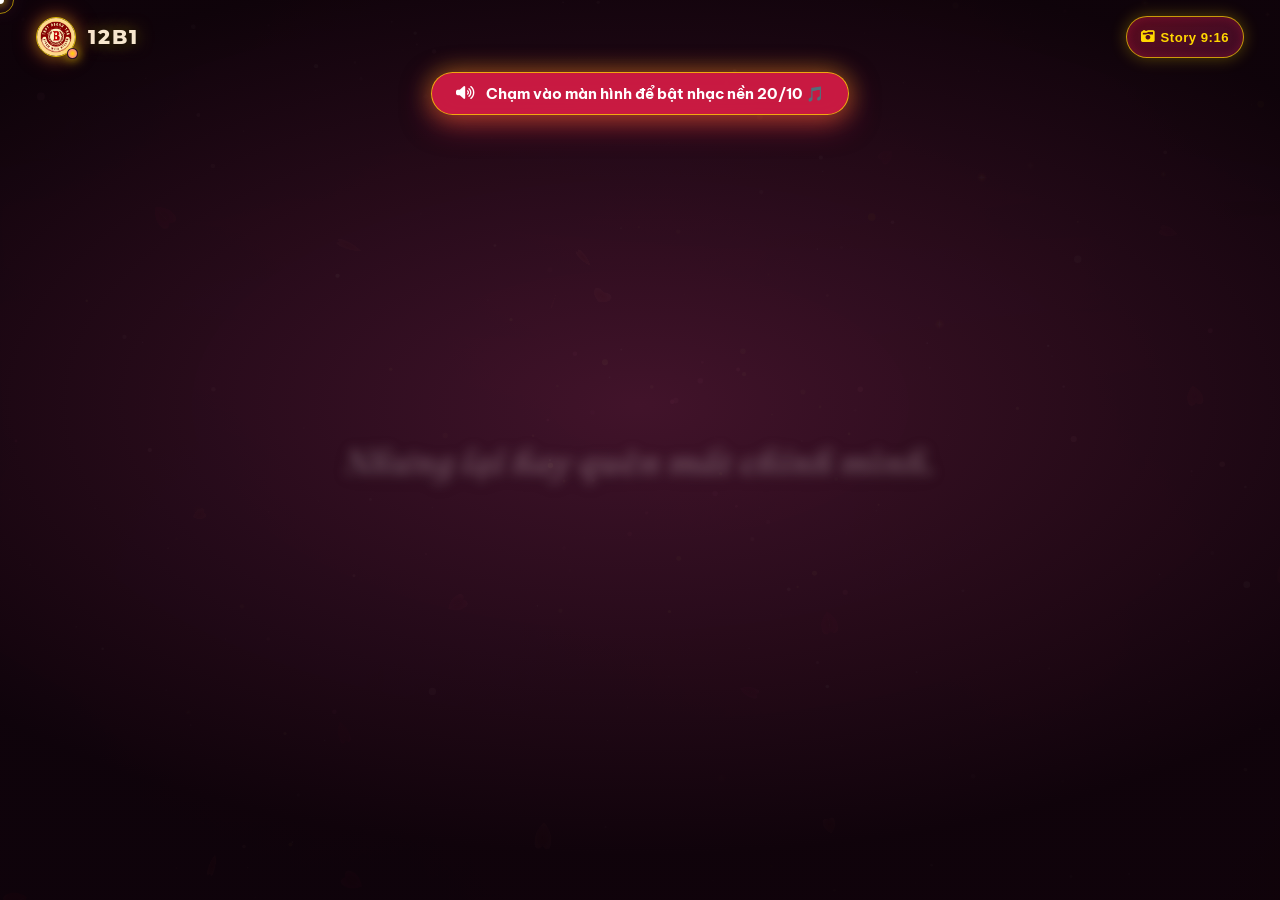
==== index.html @ 86ee0b3b "style: phong to cac vong quy dao thien ha va avatar anh 23 ban nu o Stage 3" ====
<!DOCTYPE html>
<html lang="vi">
<head>
  <meta charset="UTF-8">
  <meta name="viewport" content="width=device-width, initial-scale=1.0">
  <title>Vũ Trụ Tri Ân 20/10 - Cinematic Galaxy Experience</title>
  
  <!-- Local Google Fonts (Offline Ready) -->
  <link rel="stylesheet" href="libs/google-fonts.css">
  <link rel="preconnect" href="https://fonts.googleapis.com">
  <link rel="preconnect" href="https://fonts.gstatic.com" crossorigin>
  <link href="https://fonts.googleapis.com/css2?family=Fraunces:ital,opsz,wght@0,9..144,700;1,9..144,600&display=swap" rel="stylesheet">
  
  <!-- Font Awesome Pro / Free Icons (Offline Ready) -->
  <link rel="stylesheet" href="libs/fontawesome/css/all.min.css">
  
  <!-- Canvas Confetti Library (Offline Ready) -->
  <script src="libs/confetti.browser.min.js"></script>

  <!-- Three.js r128 Library (Offline Ready) -->
  <script src="libs/three.min.js"></script>

  <!-- GSAP Animation Library (Offline Ready) -->
  <script src="libs/gsap.min.js"></script>

  <link rel="stylesheet" href="style.css?v=2.3.5">
</head>
<body class="universe-body">

  <!-- ========================================================
       CON TRỎ CHUỘT MA THUẬT (MAGIC FAIRY CURSOR)
       ======================================================== -->
  <div id="magicCursor" class="magic-cursor">
    <div class="cursor-dot"></div>
    <div class="cursor-glow"></div>
  </div>

  <!-- ========================================================
       CANVAS SYSTEM: NỀN VŨ TRỤ PARALLAX, BỤI SAO & PHÁO HOA
       ======================================================== -->
  <!-- Canvas vẽ sao Parallax 3D & Sao băng -->
  <canvas id="bgCanvas"></canvas>
  <!-- Canvas vẽ hiệu ứng hạt: Bụi chuột, Phấn hoa, Cánh hoa rơi, Hố đen & Pháo hoa -->
  <canvas id="fxCanvas"></canvas>

  <!-- Vòng sóng xung kích toàn màn hình (Shockwave Ripple Ring) -->
  <div id="screenRipple" class="screen-ripple"></div>

  <!-- ========================================================
       GALAXY HEADER: ĐIỀU HƯỚNG & ÂM NHẠC SANG TRỌNG
       ======================================================== -->
  <header class="galaxy-header">
    <div class="brand-group" id="headerBrandGroup" title="Về đầu trang (Màn 1)">
      <div class="brand-logo-wrap">
        <img src="images/logo_12b1.png" alt="Logo 12B1 THPT Hương Trà" class="brand-logo-img">
        <div class="star-orb"></div>
      </div>
      <div class="brand-text">
        <span class="brand-title">12B1</span>
        <span class="brand-sub" style="display: none !important;">Tribute to 23 Stars</span>
      </div>
    </div>

    <!-- Timeline 5 Giai đoạn chuyển cảnh (Ẩn theo yêu cầu người dùng) -->
    <nav class="timeline-stepper" id="timelineStepper" style="display: none !important;">
      <div class="step-node active" data-stage="1">
        <span class="node-idx">01</span>
        <span class="node-label">Bó Hoa Nở</span>
      </div>
      <div class="step-connector"></div>
      <div class="step-node" data-stage="2">
        <span class="node-idx">02</span>
        <span class="node-label">Lịch Kỷ Niệm 20.10</span>
      </div>
      <div class="step-connector"></div>
      <div class="step-node" data-stage="3">
        <span class="node-idx">03</span>
        <span class="node-label">Thiên Hà Tinh Tú</span>
      </div>
      <div class="step-connector"></div>
      <div class="step-node" data-stage="4">
        <span class="node-idx">04</span>
        <span class="node-label">Quả Cầu & Tường Ảnh</span>
      </div>
      <div class="step-connector"></div>
      <div class="step-node" data-stage="5">
        <span class="node-idx">05</span>
        <span class="node-label">Bức Thư Sáp</span>
      </div>
      <div class="step-connector"></div>
      <div class="step-node" data-stage="6">
        <span class="node-idx">06</span>
        <span class="node-label">Trái Tim & Tên Lớp</span>
      </div>
    </nav>

    <!-- Điều khiển âm thanh & Chế độ Three.js 3D -->
    <div class="audio-controls-wrap">
      <button id="btnHeaderExportStory" class="cosmic-icon-btn story-header-btn" title="📸 Xuất thiệp kỷ niệm Story 9:16 (Món quà mang về)">
        <i class="fa-solid fa-camera-retro"></i>
        <span class="story-header-pill">Story 9:16</span>
      </button>
      <a href="galaxy_three.html" class="cosmic-icon-btn" title="Chuyển sang chế độ Thiên Hà 3D Three.js WebGL (60fps)" style="display: none !important;">
        <i class="fa-solid fa-cube"></i>
      </a>
      <button id="btnAudioToggle" class="cosmic-icon-btn" title="Bật/Tắt nhạc nền lãng mạn" style="display: none !important;">
        <i class="fa-solid fa-volume-xmark"></i>
        <span class="audio-wave-bars is-paused">
          <span></span><span></span><span></span><span></span><span></span>
        </span>
      </button>
      <label class="cosmic-icon-btn" title="Nạp bài hát MP3 từ máy tính của bạn" style="display: none !important;">
        <i class="fa-solid fa-folder-music"></i>
        <input type="file" id="audioUploadInput" accept="audio/*" style="display: none;">
      </label>
    </div>
  </header>

  <!-- ========================================================
       MAIN UNIVERSE STAGES (5 GIAI ĐOẠN TƯƠNG TÁC ĐIỆN ẢNH)
       ======================================================== -->
  <main class="viewport-universe" id="viewportUniverse">

    <!-- Lớp màn chuyển cảnh vũ trụ mượt mà (Cosmic Transition Veil) -->
    <div class="cosmic-transition-veil" id="cosmicTransitionVeil"></div>

    <!-- ----------------------------------------------------
         STAGE 1: BÓ HOA NỞ RỘ & PHẤN HOA PHÁT QUANG (TOÀN MÀN HÌNH KHÔNG GIAN)
         ---------------------------------------------------- -->
    <section class="stage-section stage-fullscreen-flower stage-active" id="stage1">
      
      <!-- Hào quang hồng và Canvas Three.js phủ kín 100% toàn màn hình -->
      <div id="roseWall" class="rose-wall-fullscreen"></div>
      <canvas id="roseIntroCanvas" class="rose-canvas-fullscreen"></canvas>

      <!-- Tiêu đề nổi phía trên (Floating Header Overlay) -->
      <div class="flower-header-overlay" id="flowerHeaderOverlay">
        <div class="cosmic-tag-badge">
          <i class="fa-solid fa-sparkles"></i>
          <span>VIETNAMESE WOMEN'S DAY • 20.10.2026</span>
          <i class="fa-solid fa-sparkles"></i>
        </div>

        <h1 class="cinematic-heading">
          Đóa Hoa Nở Giữa Ngân Hà
        </h1>
        <p class="cinematic-sub">
          Dành tặng 23 bông hoa rực rỡ và duy nhất của tập thể lớp 12B1 🌸
        </p>
      </div>

      <!-- Nút tương tác chạm để mở đóa hoa -->
      <button id="btnRoseOpen" class="btn-rose-open" aria-label="Bắt đầu hiệu ứng đóa hoa">
        <i class="fa-solid fa-sparkles"></i>
        <span>Chạm để mở</span>
      </button>



      <!-- Cụm nút chuyển tiếp khi hoa nở xong (Xem lại & Tiếp nào) - Đã ẩn vì hệ thống chạy tự động -->
      <div class="stage-action-wrap rose-stage-actions" id="stage1Action" style="display: none !important;">
        <button id="btnRoseReplay" class="luxury-btn btn-secondary-lux">
          <i class="fa-solid fa-rotate-right"></i>
          <span>Xem lại hoa</span>
        </button>

        <div class="ripple-wave-btn-container">
          <div class="glow-wave-ring wave-1"></div>
          <div class="glow-wave-ring wave-2"></div>
          <button class="luxury-btn btn-bloom-next" id="btnStage1Next">
            <span class="btn-text">Tiếp nào</span>
            <i class="fa-solid fa-arrow-right-long btn-icon"></i>
          </button>
        </div>
      </div>

    </section>

    <!-- ----------------------------------------------------
         STAGE 2: LỊCH BÓC TƯỜNG TRUYỀN THỐNG 20/10 (TRADITIONAL TEAR-OFF CALENDAR)
         ---------------------------------------------------- -->
    <section class="stage-section" id="stage2">
      <div class="calendar-tearoff-container">
        
        <div class="cal-stage" id="calSt">
          <div class="cal-halo" id="calHalo"></div>
          <div class="cal-board"></div>
          <div class="cal-stack"></div>
          <div class="cal-bind"></div>
        </div>

        <div class="cal-below">
          <div class="cal-cap" id="calCap"></div>
          <div class="cal-msg" id="calMsg">
            <h1>Chúc mừng ngày 20/10</h1>
            <p>Chúc 23 đóa hoa của tập thể lớp 12B1 luôn rạng rỡ, bình an và được yêu thương mỗi ngày.</p>
            <div class="cal-actions-row" style="display: none !important;">
              <button id="calBtn" class="cal-btn-outline" disabled>
                <i class="fa-solid fa-rotate-left"></i> Xem lại
              </button>
              <button id="btnStage2Next" class="luxury-btn btn-bloom-next">
                <span>Khám Phá Thiên Hà Tinh Tú</span>
                <i class="fa-solid fa-arrow-right-long btn-icon"></i>
              </button>
            </div>
          </div>
        </div>

        <div class="cal-fx" id="calFx"></div>

        <div class="cal-veil" id="calVeil">
          <p id="calLn"></p>
          <button class="cal-skip" id="calSkip" style="display: none !important;">Bỏ qua</button>
        </div>

      </div>
    </section>

    <!-- ----------------------------------------------------
         STAGE 3: THIÊN HÀ NGÂN HÀ 23 VÌ TINH TÚ (SPIRAL GALAXY)
         ---------------------------------------------------- -->
    <section class="stage-section" id="stage3">
      <div class="stage-container galaxy-stage">
        
        <div class="cosmic-tag-badge" style="display: none !important;">
          <i class="fa-solid fa-atom fa-spin"></i>
          <span>INTERACTIVE SPIRAL GALAXY • 23 CELESTIAL STARS</span>
        </div>
        <h2 class="cinematic-heading">Thiên Hà 23 Vì Tinh Tú Lớp Mình</h2>
        <p class="cinematic-sub">23 đóa hoa tỏa sáng rực rỡ xoay quanh dòng chảy ngân hà 💖</p>


        <!-- Khung cảnh Thiên Hà Xoắn Ốc -->
        <div class="galaxy-viewport" id="galaxyViewport">
          <!-- Canvas vẽ dải bụi sao xoắn ốc (Spiral Galaxy Arms) -->
          <canvas id="galaxyCanvas"></canvas>

          <!-- Nhân Thiên Hà Siêu Sáng (Galactic Core) -->
          <div class="galactic-core-glow">
            <div class="core-singularity-flare"></div>
            <i class="fa-solid fa-sun-bright core-star-icon"></i>
            <span class="core-label">12B1</span>
          </div>

          <!-- Các vòng quỹ đạo ánh sáng và 23 tinh tú -->
          <div class="galaxy-orbit-plane view-2d" id="galaxyOrbitPlane">
            <!-- 4 vòng quỹ đạo ánh sáng neon -->
            <div class="galaxy-track track-1"></div>
            <div class="galaxy-track track-2"></div>
            <div class="galaxy-track track-3"></div>
            <div class="galaxy-track track-4"></div>

            <!-- 23 Tinh tú của các bạn nữ được định vị động bằng JS -->
            <div class="galaxy-stars-cluster" id="galaxyStarsCluster"></div>
          </div>

          <!-- Spotlight Card: Hiển thị chi tiết khi rê chuột vào 1 bạn nữ -->
          <div class="galaxy-spotlight-card" id="galaxySpotlightCard">
            <button class="btn-close-spotlight" id="btnCloseSpotlight">&times;</button>
            <div class="spotlight-avatar-box">
              <img id="spotlightAvatar" src="" alt="Avatar">
              <div class="spotlight-glow-ring"></div>
            </div>
            <div class="spotlight-content">
              <div class="spotlight-tag" id="spotlightTag"><i class="fa-solid fa-crown"></i> Nàng Thơ</div>
              <h3 class="spotlight-name" id="spotlightName">Tên Bạn Nữ</h3>
              <p class="spotlight-dob" id="spotlightDob"><i class="fa-regular fa-calendar"></i> 20/10/2009</p>
              <p class="spotlight-wish" id="spotlightWish">Lời chúc 20/10...</p>
            </div>
          </div>

        </div>

        <div class="stage-action-wrap galaxy-action-wrap" style="display: none !important;">
          <div class="ripple-wave-btn-container">
            <div class="glow-wave-ring wave-1"></div>
            <div class="glow-wave-ring wave-2"></div>
            <button class="luxury-btn btn-bloom-next" id="btnStage3Next">
              <span class="btn-text">Hành Trình Kỷ Niệm</span>
              <i class="fa-solid fa-sparkles btn-icon"></i>
            </button>
          </div>
        </div>

      </div>
    </section>

    <!-- ----------------------------------------------------
         STAGE 4: QUẢ CẦU & BỨC TƯỜNG KỶ NIỆM (THREE.JS PHOTO GALAXY)
         ---------------------------------------------------- -->
    <section class="stage-section stage-photo-galaxy" id="stage4">
      
      <!-- Fullscreen Three.js WebGL Canvas -->
      <canvas id="photoGalaxyCanvas" class="photo-galaxy-canvas"></canvas>
      
      <!-- Vignette and Flash Cinematic Overlays -->
      <div id="photoGalaxyVignette" class="photo-galaxy-vignette"></div>
      <div id="photoGalaxyFlash" class="photo-galaxy-flash"></div>
      
      <!-- Floating Cinematic Subtitle / Lyrics -->
      <div id="photoGalaxySub" class="photo-galaxy-sub"></div>

      <!-- Overlay HUD & Action Controls -->
      <div class="photo-galaxy-hud" id="photoGalaxyHud">

        <div class="ripple-wave-btn-container">
          <div class="glow-wave-ring wave-1"></div>
          <div class="glow-wave-ring wave-2"></div>
          <button class="luxury-btn btn-bloom-next" id="btnStage4Next">
            <span class="btn-text">Mở Bức Thư Tri Ân</span>
            <i class="fa-solid fa-envelope-open-text btn-icon"></i>
          </button>
        </div>
      </div>

    </section>

    <!-- ----------------------------------------------------
         STAGE 5: BỨC THƯ TÌNH CHÂN THỰC & CON DẤU SÁP ĐỎ
         ---------------------------------------------------- -->
    <section class="stage-section" id="stage5">
      <div class="stage-container envelope-stage">
        
        <!-- VÒNG HOA ẢNH KỶ NIỆM 23 BẠN NỮ BAY LƯỢN XUNG QUANH BỨC THƯ -->
        <div class="floating-girls-constellation" id="floatingGirlsConstellation"></div>

        <div class="envelope-presentation-wrap" id="envelopePresentation">
          
          <!-- PHONG BÌ THƯ MÀU HỒNG 3D VỚI CON DẤU SÁP -->
          <div class="luxury-envelope-box" id="luxuryEnvelope">
            <div class="env-back-shell"></div>

            <!-- TỜ GIẤY THƯ XẾP NẾP (UNFOLDING PAPER) -->
            <div class="unfolding-letter-paper" id="letterPaperSheet">
              <div class="paper-crease-top"></div>
              <div class="letter-inner-content">
                
                <div class="letter-top-meta">
                  <span class="meta-tag"><i class="fa-solid fa-crown"></i> 12B1 • 20/10/2026</span>
                  <h3 class="letter-recipient-title">Gửi 23 đóa hoa tuyệt vời nhất lớp 12B1! 🌸</h3>
                </div>

                <!-- Vùng gõ chữ cảm xúc -->
                <div class="letter-text-viewport">
                  <span id="typewriterBody" class="typewriter-body"></span><span class="typing-caret" id="typingCaret">|</span>
                </div>

                <!-- Chữ ký viết tay Handwriting cảm xúc -->
                <div class="letter-signature-area" id="signatureArea">
                  <div class="sig-note">Mãi là người bạn đồng hành chân thành nhất</div>
                  <div class="sig-handwriting-wrap">
                    <span class="sig-handwriting-text">Tập thể nam lớp 12B1 với tất cả sự trân trọng ❤️</span>
                    <svg class="handwriting-svg" viewBox="0 0 600 24" overflow="visible" preserveAspectRatio="none">
                      <path class="sig-path" id="sigPath" d="M10,12 Q80,2 160,12 T320,12 Q420,2 500,12 T590,14" fill="none" stroke="#e11d48" stroke-width="3" stroke-linecap="round"/>
                    </svg>
                  </div>
                </div>

              </div>
              <div class="paper-crease-bottom"></div>
            </div>

            <!-- Nắp phong bì và túi trước -->
            <div class="env-flap-3d" id="envFlap"></div>
            <div class="env-front-pocket"></div>

            <!-- CON DẤU SÁP ĐỎ RUBY (3D WAX SEAL UNLOCK) -->
            <div class="ruby-wax-seal" id="rubyWaxSeal" title="Bấm vào để mở niêm phong bức thư">
              <div class="seal-half seal-left">
                <i class="fa-solid fa-heart"></i>
              </div>
              <div class="seal-half seal-right">
                <i class="fa-solid fa-heart"></i>
              </div>
              <div class="seal-core-text">MỞ THƯ</div>
            </div>

          </div>

        </div>



        <!-- Nút bấm sang đoạn kết sau khi gõ xong thư -->
        <div class="final-climax-actions" id="finalClimaxActions">
          <button class="luxury-btn btn-bloom-next btn-climax-stage6" id="btnGoToStage6">
            <i class="fa-solid fa-heart fa-beat" style="color: #ff3b5c;"></i>
            <span>Đến Đoạn Kết: 23 Đóa Hoa 12B1</span>
            <i class="fa-solid fa-arrow-right-long"></i>
          </button>
        </div>

      </div>
    </section>

    <!-- ----------------------------------------------------
         STAGE 6: GRAND FINALE - ĐÈN TRỜI KỶ NIỆM 23 BẠN NỮ & THÔNG ĐIỆP 12B1
         ---------------------------------------------------- -->
    <section class="stage-section stage-heart-names" id="stage6">
      <canvas id="heartNamesCanvas" class="heart-names-canvas"></canvas>

      <!-- Giai đoạn 1: Trái tim mở màn đập 3 nhịp lớn dần rồi nổ tung (0s -> 2.5s) -->
      <div class="finale-opening-heart-wrap" id="finaleOpeningHeartWrap">
        <div class="finale-opening-heart" id="finaleOpeningHeart">
          <i class="fa-solid fa-heart"></i>
          <div class="finale-heart-halo"></div>
        </div>
      </div>

      <!-- Giai đoạn 2: Lời dẫn cảm xúc từng nhịp (2.5s -> 11.2s) -->
      <div class="finale-storytelling-wrap" id="finaleStorytellingWrap">
        <p class="finale-story-text" id="finaleStoryText"></p>
      </div>

      <!-- Giai đoạn 3: 23 Thẻ ảnh kỷ niệm tỏa ra 2 vòng quỹ đạo elip (11.2s -> 13.0s) -->
      <div class="finale-cards-layer" id="finaleCardsLayer"></div>

      <!-- Giai đoạn 4: Cụm thông điệp trung tâm trang trọng (13.0s trở đi) -->
      <div class="finale-centerpiece" id="finaleCenterpiece">
        <div class="finale-centerpiece-card" id="finaleCenterpieceCard">
          <div class="finale-badge" id="finaleBadge">
            <i class="fa-solid fa-sparkles"></i>
            <span>✦ FOREVER 12B1 • 20.10.2026 ✦</span>
            <i class="fa-solid fa-sparkles"></i>
          </div>
          <h1 class="finale-title" id="finaleTitle">
            Gửi 23 Đóa Hoa Rạng Rỡ Nhất<br>Của Tập Thể 12B1
          </h1>
          <div class="finale-divider" id="finaleDivider"></div>
          <p class="finale-subtitle" id="finaleSubtitle">
            <span class="finale-type-body" id="finaleTypeBody"></span><span class="finale-cursor" id="finaleCursor">|</span>
          </p>
        </div>
      </div>

      <!-- Bước 4.4: Bảng điều khiển góc dưới (hiện khi gõ xong lời chúc) -->
      <div class="stage6-action-overlay" id="stage6ActionOverlay">
        <button class="luxury-btn btn-story-lux" id="btnExportStoryCard" title="Tải thiệp kỷ niệm Story 9:16 để đăng Facebook, Instagram, Zalo">
          <i class="fa-solid fa-camera-retro"></i> <span>📸 Tải thiệp Story 9:16</span>
        </button>
        <button class="luxury-btn btn-primary-lux" id="btnCinematicTour">
          <i class="fa-solid fa-clapperboard"></i> <span>🎬 Trình chiếu 23 bạn nữ</span>
        </button>
        <button class="luxury-btn btn-firework-lux" id="btnLaunchFirework">
          <i class="fa-solid fa-wand-magic-sparkles"></i> <span>🎆 Bắn pháo hoa</span>
        </button>
        <button class="luxury-btn btn-secondary-lux" id="btnOpenRoster">
          <i class="fa-solid fa-address-book"></i> <span>Danh sách 23 bạn</span>
        </button>
        <button class="luxury-btn btn-secondary-lux" id="btnReplayAll">
          <i class="fa-solid fa-rotate-left"></i> <span>Xem lại từ đầu</span>
        </button>
      </div>
      
    </section>

  </main>

  <!-- ========================================================
       MODAL DANH SÁCH CHI TIẾT 23 BẠN NỮ
       ======================================================== -->
  <div class="roster-modal" id="rosterModal">
    <div class="roster-modal-backdrop" id="rosterBackdrop"></div>
    <div class="roster-modal-sheet">
      <div class="roster-header">
        <h3><i class="fa-solid fa-sparkles"></i> 23 Bông Hoa Của Tập Thể Lớp 12B1</h3>
        <button class="roster-close-btn" id="btnCloseRoster">&times;</button>
      </div>
      <div class="roster-grid" id="rosterGrid">
        <!-- Render 23 cards học sinh nữ -->
      </div>
    </div>
  </div>

  <!-- ========================================================
       CHẾ ĐỘ TRÌNH CHIẾU ĐIỆN ẢNH 23 ĐÓA HOA (CINEMATIC TOUR)
       ======================================================== -->
  <div class="cinematic-tour-modal" id="cinematicTourModal">
    <div class="tour-backdrop" id="tourBackdrop"></div>
    <div class="tour-container">
      <div class="tour-header">
        <div class="tour-badge">✦ BẢN GIAO HƯỞNG THANH XUÂN • 12B1 ✦</div>
        <div class="tour-progress-text"><span id="tourCurrentIndex">1</span> / 23</div>
        <button class="tour-close-btn" id="btnCloseTour" title="Đóng trình chiếu">&times;</button>
      </div>

      <div class="tour-card-stage" id="tourCardStage">
        <div class="tour-photo-side">
          <div class="tour-photo-frame">
            <img id="tourPhotoImg" src="" alt="" class="tour-photo-img">
            <div class="tour-photo-overlay-glow"></div>
          </div>
        </div>

        <div class="tour-info-side">
          <div class="tour-number-tag" id="tourNumberTag">ĐÓA HOA SỐ 01</div>
          <h2 class="tour-student-name" id="tourStudentName">Trịnh Phan Bình An</h2>
          <div class="tour-meta-badges">
            <span class="tour-pill tour-pill-title" id="tourStudentTitle">✨ Tâm Hồn Dịu Êm</span>
            <span class="tour-pill tour-pill-dob" id="tourStudentDob"><i class="fa-regular fa-calendar"></i> 19/05/2009</span>
          </div>
          <div class="tour-divider"></div>
          <div class="tour-wish-quote">
            <i class="fa-solid fa-quote-left quote-mark quote-mark-left"></i>
            <p id="tourStudentWish" class="tour-wish-text"></p>
            <i class="fa-solid fa-quote-right quote-mark quote-mark-right"></i>
          </div>
          <div class="tour-cheer-row">
            <button class="tour-heart-btn" id="btnTourHeart">
              <i class="fa-solid fa-heart"></i> <span>Thả tim cho bạn</span> <strong id="tourHeartCount">23</strong>
            </button>
            <button class="tour-story-btn" id="btnTourExportStory" title="Tải ảnh Story 1080x1920 của bạn này">
              <i class="fa-solid fa-camera-retro"></i> <span>Tải thiệp Story</span>
            </button>
          </div>
        </div>
      </div>

      <!-- Thanh tiến trình & cụm nút bấm -->
      <div class="tour-controls-bar">
        <div class="tour-progress-bar">
          <div class="tour-progress-fill" id="tourProgressFill"></div>
        </div>
        <div class="tour-actions-row">
          <button class="tour-ctrl-btn" id="btnTourPrev" title="Bạn trước đó"><i class="fa-solid fa-backward-step"></i></button>
          <button class="tour-ctrl-btn tour-ctrl-play" id="btnTourPlayPause" title="Tạm dừng / Tiếp tục"><i class="fa-solid fa-pause"></i></button>
          <button class="tour-ctrl-btn" id="btnTourNext" title="Bạn tiếp theo"><i class="fa-solid fa-forward-step"></i></button>
        </div>
      </div>
    </div>
  </div>

  <!-- ========================================================
       LIGHTBOX MODAL: XEM ẢNH GỐC NGUYÊN BẢN (KHÔNG BIẾN DẠNG)
       ======================================================== -->
  <div class="photo-lightbox-modal" id="photoLightboxModal">
    <div class="lightbox-backdrop" id="lightboxBackdrop"></div>
    <div class="lightbox-content-box">
      <button class="lightbox-close-btn" id="btnCloseLightbox" title="Đóng">&times;</button>
      <div class="lightbox-img-wrap">
        <img id="lightboxImg" src="" alt="" class="lightbox-full-img">
      </div>
      <div class="lightbox-caption" id="lightboxCaption">
        <h3 id="lightboxName"></h3>
        <p id="lightboxTitle"></p>
        <span id="lightboxDob" class="lightbox-dob"></span>
        <div class="lightbox-wish-box" id="lightboxWishBox">
          <i class="fa-solid fa-quote-left"></i>
          <p id="lightboxWish"></p>
          <i class="fa-solid fa-quote-right"></i>
        </div>
        <button class="luxury-btn btn-story-lux" id="btnLightboxExportStory" style="margin-top: 14px; font-size: 0.85rem; padding: 8px 20px;">
          <i class="fa-solid fa-camera-retro"></i> <span>Tải thiệp Story 9:16</span>
        </button>
      </div>
    </div>
  </div>

  <!-- ========================================================
       WISHING BUBBLE TOAST: BẮT SAO BĂNG ĐIỀU ƯỚC 20/10 MAY MẮN
       ======================================================== -->
  <div class="wishing-bubble-toast" id="wishingBubbleToast">
    <div class="wish-bubble-glass">
      <div class="wish-bubble-icon">
        <i class="fa-solid fa-wand-magic-sparkles"></i>
      </div>
      <div class="wish-bubble-content">
        <div class="wish-bubble-badge">✦ BẠN ĐÃ BẮT ĐƯỢC SAO BĂNG ĐIỀU ƯỚC 20/10 ✦</div>
        <p class="wish-bubble-quote" id="wishingBubbleText">Chúc bạn luôn rạng rỡ và toả sáng như ngàn vì sao!</p>
      </div>
      <button class="wish-bubble-close" id="btnCloseWishBubble" title="Đóng">&times;</button>
    </div>
  </div>

  <!-- ========================================================
       MODAL XUẤT THIỆP KỶ NIỆM STORY 9:16 (MÓN QUÀ MANG VỀ)
       ======================================================== -->
  <div class="story-card-modal" id="storyCardModal" aria-hidden="true">
    <div class="story-modal-backdrop" id="storyModalBackdrop"></div>
    <div class="story-modal-dialog">
      <div class="story-modal-header">
        <div class="story-header-title-wrap">
          <div class="story-header-badge"><i class="fa-solid fa-sparkles"></i> MÓN QUÀ MANG VỀ • 20.10.2026</div>
          <h2 class="story-header-title">Thiệp Kỷ Niệm 12B1 (Story 9:16 HD)</h2>
          <p class="story-header-sub">Ảnh chuẩn 1080 × 1920 px sắc nét — Tải về đăng ngay lên Facebook, Instagram hoặc Zalo Story</p>
        </div>
        <button class="story-modal-close" id="btnCloseStoryModal" title="Đóng">&times;</button>
      </div>

      <div class="story-modal-body">
        <!-- Cột Trái: Live Preview ảnh 9:16 -->
        <div class="story-preview-container">
          <div class="story-preview-frame">
            <canvas id="storyCanvas" width="1080" height="1920" class="story-preview-canvas"></canvas>
            <div class="story-preview-watermark">
              <i class="fa-solid fa-mobile-screen"></i> Chuẩn Story 9:16 (1080 × 1920 px)
            </div>
          </div>
        </div>

        <!-- Cột Phải: Bộ chọn & Tùy biến -->
        <div class="story-sidebar-container">
          <!-- Chọn bạn nữ -->
          <div class="story-control-card">
            <label class="story-ctrl-label" for="storyStudentSelect">
              <i class="fa-solid fa-users"></i> Chọn đóa hoa của bạn:
            </label>
            <div class="story-select-row">
              <select id="storyStudentSelect" class="story-select-input">
                <!-- 23 bạn nữ sinh sẽ được render ở đây -->
              </select>
            </div>

            <!-- Nút chuyển bạn trước / tiếp theo -->
            <div class="story-nav-btns-row">
              <button id="btnStoryPrevStudent" class="story-mini-btn" title="Bạn trước đó">
                <i class="fa-solid fa-chevron-left"></i> Bạn trước
              </button>
              <span id="storyStudentCounter" class="story-counter-tag">1 / 23</span>
              <button id="btnStoryNextStudent" class="story-mini-btn" title="Bạn tiếp theo">
                Bạn sau <i class="fa-solid fa-chevron-right"></i>
              </button>
            </div>

            <!-- Thumbnail avatar strip 23 bạn nữ -->
            <div class="story-avatar-strip" id="storyAvatarStrip">
              <!-- 23 avatars nhỏ để bấm chọn nhanh -->
            </div>
          </div>

          <!-- Tùy chỉnh thông điệp -->
          <div class="story-control-card">
            <label class="story-ctrl-label" for="storyCustomWish">
              <i class="fa-solid fa-pen-nib"></i> Lời chúc trên thiệp (có thể chỉnh sửa):
            </label>
            <textarea id="storyCustomWish" class="story-textarea-input" rows="3" placeholder="Nhập lời chúc riêng của bạn..."></textarea>
            
            <div class="story-quick-wishes" id="storyQuickWishes">
              <button type="button" class="story-preset-btn" data-preset="default">Lời chúc riêng</button>
              <button type="button" class="story-preset-btn" data-preset="1">Mãi rực rỡ & tỏa sáng</button>
              <button type="button" class="story-preset-btn" data-preset="2">Hạnh phúc & điểm 10</button>
            </div>
          </div>

          <!-- Cụm nút hành động Tải Về / Chia Sẻ -->
          <div class="story-actions-card">
            <button id="btnDownloadStoryCard" class="story-btn-download-primary">
              <i class="fa-solid fa-download"></i>
              <span>Tải Ảnh Story HD (1080×1920 PNG)</span>
            </button>

            <div class="story-sub-actions-row">
              <button id="btnShareStoryCard" class="story-btn-secondary" title="Chia sẻ trực tiếp lên mạng xã hội">
                <i class="fa-solid fa-share-nodes"></i> Chia sẻ Story
              </button>
              <button id="btnCopyStoryCard" class="story-btn-secondary" title="Sao chép ảnh vào clipboard">
                <i class="fa-regular fa-copy"></i> Sao chép ảnh
              </button>
            </div>
            <p class="story-download-note">
              <i class="fa-solid fa-shield-heart"></i> Ảnh PNG chất lượng gốc sắc nét 1080×1920, hiển thị tràn viền hoàn hảo trên mọi điện thoại.
            </p>
          </div>
        </div>
      </div>
    </div>
  </div>

  <!-- Toast thông báo hành động Story -->
  <div class="story-toast-notification" id="storyToast">
    <i class="fa-solid fa-circle-check"></i>
    <span id="storyToastText">Đã tải ảnh thành công!</span>
  </div>

  <!-- Audio Element ẩn hỗ trợ nạp MP3 trực tiếp & Base64 offline -->
  <audio id="bgmAudio" loop preload="auto"></audio>
  <audio id="voiceoverAudio" preload="auto"></audio>
  <audio id="voiceoverTourAudio" preload="auto"></audio>

  <!-- Module JS (100% Offline Ready) -->
  <script src="images_data.js"></script>
  <script src="audio_data.js"></script>
  <script src="fx.js?v=2.3.5"></script>
  <script src="main.js?v=2.3.5"></script>
</body>
</html>
---- libs/google-fonts.css ----
@font-face {
  font-family: 'Alex Brush';
  font-style: normal;
  font-weight: 400;
  font-display: swap;
  src: url(fonts/font_0.ttf) format('truetype');
}
@font-face {
  font-family: 'Be Vietnam Pro';
  font-style: normal;
  font-weight: 400;
  font-display: swap;
  src: url(fonts/font_1.ttf) format('truetype');
}
@font-face {
  font-family: 'Be Vietnam Pro';
  font-style: normal;
  font-weight: 500;
  font-display: swap;
  src: url(fonts/font_2.ttf) format('truetype');
}
@font-face {
  font-family: 'Be Vietnam Pro';
  font-style: normal;
  font-weight: 600;
  font-display: swap;
  src: url(fonts/font_3.ttf) format('truetype');
}
@font-face {
  font-family: 'Be Vietnam Pro';
  font-style: normal;
  font-weight: 700;
  font-display: swap;
  src: url(fonts/font_4.ttf) format('truetype');
}
@font-face {
  font-family: 'Dancing Script';
  font-style: normal;
  font-weight: 600;
  font-display: swap;
  src: url(fonts/font_5.ttf) format('truetype');
}
@font-face {
  font-family: 'Dancing Script';
  font-style: normal;
  font-weight: 700;
  font-display: swap;
  src: url(fonts/font_6.ttf) format('truetype');
}
@font-face {
  font-family: 'Montserrat';
  font-style: normal;
  font-weight: 400;
  font-display: swap;
  src: url(fonts/font_7.ttf) format('truetype');
}
@font-face {
  font-family: 'Montserrat';
  font-style: normal;
  font-weight: 600;
  font-display: swap;
  src: url(fonts/font_8.ttf) format('truetype');
}
@font-face {
  font-family: 'Montserrat';
  font-style: normal;
  font-weight: 700;
  font-display: swap;
  src: url(fonts/font_9.ttf) format('truetype');
}
@font-face {
  font-family: 'Montserrat';
  font-style: normal;
  font-weight: 800;
  font-display: swap;
  src: url(fonts/font_10.ttf) format('truetype');
}
@font-face {
  font-family: 'Playfair Display';
  font-style: normal;
  font-weight: 600;
  font-display: swap;
  src: url(fonts/font_11.ttf) format('truetype');
}
@font-face {
  font-family: 'Playfair Display';
  font-style: normal;
  font-weight: 700;
  font-display: swap;
  src: url(fonts/font_12.ttf) format('truetype');
}
@font-face {
  font-family: 'Playfair Display';
  font-style: normal;
  font-weight: 800;
  font-display: swap;
  src: url(fonts/font_13.ttf) format('truetype');
}
---- style.css ----
/* ==========================================================
   VŨ TRỤ TRI ÂN 20/10 - ULTRA-POLISHED & CINEMATIC EXPERIENCE
   Style Sheet: Luxury Romantic Palette, 3D Transforms, Glassmorphism, VFX
   ========================================================== */

:root {
  /* Luxury Romantic Cosmic Palette - Style 1: Thiên Hà Tình Yêu */
  --bg-deep-cosmic: #0a0214;
  --bg-dark-violet: #200538;
  --bg-rose-quartz: #450c3f;
  --bg-ruby-wine: #280424;
  
  --accent-rose-gold: #b76e79;
  --accent-champagne-gold: #f7e7ce;
  --accent-neon-pink: #ff69b4;
  --accent-crimson-red: #e11d48;
  
  --text-pure-white: #ffffff;
  --text-soft-pink: #fce7f3;
  --text-muted-gold: #fde68a;
  
  --glass-frosted-bg: rgba(22, 8, 36, 0.72);
  --glass-border-gold: rgba(247, 231, 206, 0.35);
  --glow-gold: 0 0 25px rgba(247, 231, 206, 0.45);
  --glow-pink: 0 0 35px rgba(255, 105, 180, 0.55);
}

* {
  margin: 0;
  padding: 0;
  box-sizing: border-box;
}

body.universe-body {
  background-color: #0b0216;
  background-image: 
    radial-gradient(circle at 50% 15%, rgba(142, 24, 82, 0.42) 0%, transparent 60%),
    radial-gradient(circle at 18% 65%, rgba(94, 18, 120, 0.35) 0%, transparent 55%),
    radial-gradient(circle at 82% 70%, rgba(175, 36, 100, 0.35) 0%, transparent 55%),
    radial-gradient(ellipse at 50% 100%, #22042d 0%, #0b0216 100%);
  background-attachment: fixed;
  color: var(--text-pure-white);
  font-family: 'Be Vietnam Pro', 'Montserrat', sans-serif;
  min-height: 100vh;
  overflow: hidden;
  position: relative;
  user-select: none;
  cursor: none; /* Sử dụng con trỏ chuột ma thuật tùy chỉnh */
}

/* Fallback cursor cho các thiết bị cảm ứng hoặc khi di chuột ra khỏi cửa sổ */
@media (hover: none) and (pointer: coarse) {
  body.universe-body {
    cursor: auto;
  }
  #magicCursor {
    display: none !important;
  }
}

/* Hiệu ứng rung màn hình khi ghép tim thành công (Camera Shake) */
.camera-shake {
  animation: cameraShakeAnim 0.35s cubic-bezier(0.36, 0.07, 0.19, 0.97) both;
}

@keyframes cameraShakeAnim {
  10%, 90% { transform: translate3d(-2px, 1px, 0); }
  20%, 80% { transform: translate3d(3px, -2px, 0); }
  30%, 50%, 70% { transform: translate3d(-3px, 2px, 0); }
  40%, 60% { transform: translate3d(2px, -1px, 0); }
}

/* Vòng sóng xung kích lan tỏa toàn màn hình (Screen Shockwave Ripple) */
.screen-ripple {
  position: fixed;
  top: 50%;
  left: 50%;
  width: 10px;
  height: 10px;
  border-radius: 50%;
  border: 4px solid rgba(255, 215, 0, 0.9);
  box-shadow: 0 0 40px #ff69b4, inset 0 0 30px #ffd700;
  transform: translate(-50%, -50%) scale(0);
  opacity: 0;
  pointer-events: none;
  z-index: 999;
}

.screen-ripple.active {
  animation: shockwaveRipple 0.9s cubic-bezier(0.1, 0.8, 0.3, 1) forwards;
}

@keyframes shockwaveRipple {
  0% { transform: translate(-50%, -50%) scale(0); opacity: 1; }
  50% { opacity: 0.8; }
  100% { transform: translate(-50%, -50%) scale(250); opacity: 0; }
}

/* ==========================================================
   CON TRỎ CHUỘT MA THUẬT (MAGIC FAIRY CURSOR)
   ========================================================== */
.magic-cursor {
  position: fixed;
  top: 0;
  left: 0;
  width: 24px;
  height: 24px;
  margin-top: -12px;
  margin-left: -12px;
  pointer-events: none;
  z-index: 99999;
  display: flex;
  justify-content: center;
  align-items: center;
  transition: transform 0.08s ease-out;
}

.cursor-dot {
  width: 8px;
  height: 8px;
  background: #ffffff;
  border-radius: 50%;
  box-shadow: 0 0 10px #ffd700, 0 0 20px #ff69b4;
}

.cursor-glow {
  position: absolute;
  width: 28px;
  height: 28px;
  border-radius: 50%;
  border: 1.5px solid rgba(255, 215, 0, 0.6);
  animation: pulseCursorRing 1.8s infinite;
}

@keyframes pulseCursorRing {
  0% { transform: scale(0.8); opacity: 0.9; }
  50% { transform: scale(1.3); opacity: 0.3; }
  100% { transform: scale(0.8); opacity: 0.9; }
}

/* ==========================================================
   CANVAS LAYERS
   ========================================================== */
#bgCanvas, #fxCanvas {
  position: fixed;
  top: 0;
  left: 0;
  width: 100vw;
  height: 100vh;
  pointer-events: none;
}

#bgCanvas,
#fxCanvas,
#heartNamesCanvas {
  transform: translateZ(0);
  -webkit-transform: translateZ(0);
  backface-visibility: hidden;
  will-change: transform;
}

#bgCanvas {
  z-index: 1;
}

#fxCanvas {
  z-index: 2;
}

/* ==========================================================
   HEADER VŨ TRỤ & TIMELINE STEPPER
   ========================================================== */
.galaxy-header {
  position: fixed;
  top: 0;
  left: 0;
  width: 100%;
  padding: 16px 36px;
  display: flex;
  justify-content: space-between;
  align-items: center;
  z-index: 1000;
  background: transparent !important;
  backdrop-filter: none !important;
  -webkit-backdrop-filter: none !important;
  box-shadow: none !important;
  border: none !important;
  pointer-events: none;
}

.galaxy-header .brand-group,
.galaxy-header .audio-controls-wrap {
  pointer-events: auto;
}

.brand-group {
  display: flex;
  align-items: center;
  gap: 12px;
  cursor: pointer;
  user-select: none;
  transition: transform 0.25s ease;
}

.brand-group:hover {
  transform: translateY(-1px);
}

.brand-logo-wrap {
  position: relative;
  width: 40px;
  height: 40px;
  border-radius: 50%;
  display: flex;
  align-items: center;
  justify-content: center;
  flex-shrink: 0;
}

.brand-logo-img {
  width: 100%;
  height: 100%;
  border-radius: 50%;
  object-fit: cover;
  border: 1.5px solid rgba(255, 215, 0, 0.85);
  box-shadow: 0 0 16px rgba(255, 215, 0, 0.45), 0 0 24px rgba(225, 29, 72, 0.35);
  transition: transform 0.35s cubic-bezier(0.175, 0.885, 0.32, 1.275), box-shadow 0.35s ease;
  display: block;
}

.brand-group:hover .brand-logo-img {
  transform: scale(1.1) rotate(4deg);
  box-shadow: 0 0 24px rgba(255, 215, 0, 0.9), 0 0 35px rgba(255, 105, 180, 0.65);
}

.star-orb {
  position: absolute;
  right: -2px;
  bottom: -2px;
  width: 11px;
  height: 11px;
  border-radius: 50%;
  background: radial-gradient(circle, #ffd700, #ff69b4);
  box-shadow: 0 0 12px #ffd700;
  animation: orbFlicker 2s infinite alternate;
  border: 1.5px solid rgba(15, 5, 24, 0.85);
}

@keyframes orbFlicker {
  0% { transform: scale(0.9); filter: drop-shadow(0 0 6px #ffd700); }
  100% { transform: scale(1.2); filter: drop-shadow(0 0 16px #ff69b4); }
}

.brand-text {
  display: flex;
  flex-direction: column;
}

.brand-title {
  font-family: 'Montserrat', sans-serif;
  font-size: 1.22rem;
  font-weight: 800;
  letter-spacing: 2px;
  color: var(--accent-champagne-gold);
  text-shadow: 0 2px 10px rgba(0, 0, 0, 0.85), 0 0 16px rgba(255, 215, 0, 0.5);
  line-height: 1.15;
}

.brand-sub {
  font-size: 0.72rem;
  color: var(--accent-rose-gold);
  letter-spacing: 1px;
  text-shadow: 0 2px 8px rgba(0, 0, 0, 0.9);
  line-height: 1.2;
}

/* Stepper Timeline (Ẩn theo yêu cầu) */
.timeline-stepper {
  display: none !important;
}

.step-node {
  display: flex;
  align-items: center;
  gap: 8px;
  padding: 6px 14px;
  border-radius: 30px;
  cursor: pointer;
  transition: all 0.35s cubic-bezier(0.4, 0, 0.2, 1);
  color: rgba(255, 255, 255, 0.55);
}

.node-idx {
  font-family: 'Montserrat', sans-serif;
  font-size: 0.75rem;
  font-weight: 800;
}

.node-label {
  font-size: 0.8rem;
  font-weight: 600;
}

.step-node.active {
  background: linear-gradient(135deg, rgba(255, 105, 180, 0.35), rgba(247, 231, 206, 0.2));
  border: 1px solid var(--accent-champagne-gold);
  color: #ffffff;
  box-shadow: 0 0 16px rgba(255, 105, 180, 0.5);
  transform: scale(1.05);
}

.step-connector {
  width: 14px;
  height: 2px;
  background: rgba(255, 255, 255, 0.15);
}

/* Nút Audio */
.audio-controls-wrap {
  display: flex;
  align-items: center;
  gap: 12px;
}

.cosmic-icon-btn {
  background: rgba(255, 255, 255, 0.08);
  border: 1px solid var(--glass-border-gold);
  color: var(--accent-champagne-gold);
  width: 42px;
  height: 42px;
  border-radius: 50%;
  display: flex;
  justify-content: center;
  align-items: center;
  cursor: pointer;
  transition: all 0.3s;
  position: relative;
  text-decoration: none;
}

.cosmic-icon-btn:hover {
  background: var(--accent-crimson-red);
  border-color: #ffd700;
  box-shadow: 0 0 18px var(--accent-neon-pink);
  transform: scale(1.1);
}

.audio-wave-bars {
  position: absolute;
  bottom: 5px;
  display: flex;
  align-items: flex-end;
  gap: 2.5px;
  height: 14px;
}

.audio-wave-bars span {
  width: 2.5px;
  height: 4px;
  background: linear-gradient(180deg, #ffd700 0%, #ff69b4 100%);
  border-radius: 2px;
  box-shadow: 0 0 6px rgba(255, 105, 180, 0.7);
  transition: height 0.25s ease, opacity 0.25s ease;
}

.audio-wave-bars.is-playing span {
  animation: neonEqualizer 0.75s infinite ease-in-out alternate;
}

.audio-wave-bars.is-playing span:nth-child(1) { animation-delay: 0.1s; height: 9px; }
.audio-wave-bars.is-playing span:nth-child(2) { animation-delay: 0.35s; height: 13px; }
.audio-wave-bars.is-playing span:nth-child(3) { animation-delay: 0.15s; height: 7px; }
.audio-wave-bars.is-playing span:nth-child(4) { animation-delay: 0.45s; height: 12px; }
.audio-wave-bars.is-playing span:nth-child(5) { animation-delay: 0.25s; height: 8px; }

.audio-wave-bars.is-paused span {
  height: 2px !important;
  opacity: 0.35;
  animation: none !important;
}

@keyframes neonEqualizer {
  0% { transform: scaleY(0.3); opacity: 0.6; }
  50% { transform: scaleY(1.0); opacity: 1; filter: drop-shadow(0 0 4px #ffd700); }
  100% { transform: scaleY(0.4); opacity: 0.7; }
}

/* ==========================================================
   VIEWPORT UNIVERSE & STAGE CONTAINER
   ========================================================== */
.viewport-universe {
  position: relative;
  width: 100vw;
  height: 100vh;
  z-index: 10;
  display: flex;
  justify-content: center;
  align-items: center;
  overflow: hidden;
}

/* ==========================================================
   LỚP MÀN CHUYỂN CẢNH VŨ TRỤ MƯỢT MÀ (COSMIC TRANSITION VEIL)
   ========================================================== */
.cosmic-transition-veil {
  position: fixed;
  inset: 0;
  z-index: 99998;
  pointer-events: none;
  opacity: 0;
  background: radial-gradient(circle at center, rgba(168, 85, 247, 0.28) 0%, rgba(244, 63, 94, 0.22) 45%, rgba(11, 2, 22, 0.72) 100%);
  backdrop-filter: blur(10px);
  -webkit-backdrop-filter: blur(10px);
  transition: opacity 0.35s cubic-bezier(0.16, 1, 0.3, 1);
}

.cosmic-transition-veil.active {
  opacity: 1;
}

.stage-section {
  position: absolute;
  top: 0;
  left: 0;
  width: 100%;
  height: 100%;
  display: none !important;
  opacity: 0;
  visibility: hidden;
  transform: scale(0.97);
  pointer-events: none;
  padding: 75px 20px 20px;
  overflow-y: auto;
  overflow-x: hidden !important;
  box-sizing: border-box;
}

.stage-section.stage-active {
  display: flex !important;
  flex-direction: column !important;
  align-items: center !important;
  justify-content: center !important;
  opacity: 1 !important;
  visibility: visible !important;
  transform: scale(1) !important;
  pointer-events: all !important;
  animation: stageSmoothEnter 0.52s cubic-bezier(0.16, 1, 0.3, 1) forwards;
}

.stage-section.stage-leaving {
  display: flex !important;
  flex-direction: column !important;
  align-items: center !important;
  justify-content: center !important;
  opacity: 0 !important;
  visibility: visible !important;
  transform: scale(1.03) !important;
  filter: blur(8px) !important;
  pointer-events: none !important;
  animation: stageSmoothLeave 0.45s cubic-bezier(0.16, 1, 0.3, 1) forwards;
}

@keyframes stageSmoothEnter {
  0% {
    opacity: 0;
    transform: scale(0.97);
    filter: blur(6px);
  }
  100% {
    opacity: 1;
    transform: scale(1);
    filter: blur(0px);
  }
}

@keyframes stageSmoothLeave {
  0% {
    opacity: 1;
    transform: scale(1);
    filter: blur(0px);
  }
  100% {
    opacity: 0;
    transform: scale(1.03);
    filter: blur(8px);
  }
}

/* Tối ưu 60fps cho các màn Three.js toàn màn hình: crossfade mượt mà */
.stage-fullscreen-flower.stage-active,
.stage-photo-galaxy.stage-active,
.stage-heart-names.stage-active {
  display: block !important;
  animation: stageCanvasFadeIn 0.5s ease forwards !important;
  transform: none !important;
  opacity: 1 !important;
  visibility: visible !important;
  padding: 0 !important;
}

.stage-fullscreen-flower.stage-leaving,
.stage-photo-galaxy.stage-leaving,
.stage-heart-names.stage-leaving {
  display: block !important;
  animation: stageCanvasFadeOut 0.45s ease forwards !important;
  transform: none !important;
  filter: blur(6px) !important;
  padding: 0 !important;
}

@keyframes stageCanvasFadeIn {
  0% { opacity: 0; }
  100% { opacity: 1; }
}

@keyframes stageCanvasFadeOut {
  0% { opacity: 1; }
  100% { opacity: 0; }
}

.stage-container {
  display: flex;
  flex-direction: column;
  align-items: center;
  max-width: 1200px;
  width: 100%;
  text-align: center;
}

/* Common Typography & Badges */
.cosmic-tag-badge {
  display: inline-flex;
  align-items: center;
  gap: 8px;
  background: linear-gradient(135deg, rgba(255, 105, 180, 0.2), rgba(247, 231, 206, 0.15));
  border: 1px solid var(--accent-rose-gold);
  padding: 5px 18px;
  border-radius: 40px;
  color: var(--accent-champagne-gold);
  font-size: 0.8rem;
  font-weight: 700;
  letter-spacing: 2px;
  margin-bottom: 8px;
  box-shadow: 0 0 15px rgba(255, 105, 180, 0.3);
}

.cinematic-heading {
  font-family: 'Playfair Display', serif;
  font-size: clamp(1.8rem, 3.4vw, 2.6rem);
  font-weight: 800;
  background: linear-gradient(135deg, #ffffff 0%, var(--accent-champagne-gold) 45%, var(--accent-neon-pink) 100%);
  -webkit-background-clip: text;
  -webkit-text-fill-color: transparent;
  margin-bottom: 6px;
  letter-spacing: 1px;
  line-height: 1.2;
}

.cinematic-sub {
  font-size: clamp(1.05rem, 1.6vw, 1.25rem);
  color: var(--text-soft-pink);
  margin-bottom: 14px;
}

/* Luxury Buttons */
.luxury-btn {
  border: none;
  cursor: pointer;
  outline: none;
  font-family: inherit;
  display: inline-flex;
  align-items: center;
  justify-content: center;
  gap: 12px;
  transition: all 0.35s cubic-bezier(0.175, 0.885, 0.32, 1.275);
}

.btn-bloom-next {
  background: linear-gradient(135deg, #ff4b7d 0%, #ff758c 50%, #f7e7ce 100%);
  color: #1a051d;
  padding: 16px 42px;
  border-radius: 50px;
  font-size: 1.15rem;
  font-weight: 800;
  letter-spacing: 1.5px;
  box-shadow: 0 10px 35px rgba(255, 75, 125, 0.65), inset 0 0 12px rgba(255, 255, 255, 0.6);
}

.btn-bloom-next:hover {
  transform: translateY(-4px) scale(1.06);
  box-shadow: 0 16px 45px rgba(255, 75, 125, 0.9);
}

.btn-secondary-lux {
  background: rgba(255, 255, 255, 0.1);
  border: 1px solid var(--glass-border-gold);
  color: #ffffff;
  padding: 14px 32px;
  border-radius: 50px;
  font-size: 1rem;
  font-weight: 700;
}

.btn-secondary-lux:hover {
  background: rgba(255, 105, 180, 0.3);
  border-color: #ffd700;
  transform: translateY(-3px);
}

/* ==========================================================
   STAGE 1: BÓ HOA NỞ RỘ THREE.JS 3D FULLSCREEN CINEMATIC
   ========================================================== */
.stage-fullscreen-flower {
  position: absolute;
  top: 0;
  left: 0;
  width: 100vw !important;
  height: 100vh !important;
  padding: 0 !important;
  overflow: hidden !important;
}

.stage-fullscreen-flower.stage-active {
  display: block !important;
}

.rose-wall-fullscreen {
  position: absolute;
  top: 0;
  left: 0;
  width: 100%;
  height: 100%;
  z-index: 3;
  opacity: 0;
  pointer-events: none;
  background: radial-gradient(circle at 50% 50%, #f6bdce, #c9587c);
  transition: opacity 0.2s linear;
}

.rose-canvas-fullscreen {
  position: absolute;
  top: 0;
  left: 0;
  width: 100%;
  height: 100%;
  z-index: 2;
  display: block;
  cursor: pointer;
}

/* Tiêu đề nổi phía trên (Floating Header Overlay) */
.flower-header-overlay {
  position: absolute;
  top: 72px;
  left: 50%;
  transform: translateX(-50%);
  width: auto;
  max-width: 90vw;
  z-index: 10;
  pointer-events: none;
  display: flex;
  flex-direction: column;
  align-items: center;
  text-align: center;
  padding: 16px 36px;
  border-radius: 26px;
  background: rgba(8, 2, 14, 0.45);
  backdrop-filter: blur(14px);
  -webkit-backdrop-filter: blur(14px);
  border: 1px solid rgba(255, 215, 0, 0.25);
  box-shadow: 0 10px 30px rgba(0, 0, 0, 0.65), 0 0 25px rgba(255, 105, 180, 0.15);
  transition: opacity 0.8s cubic-bezier(0.4, 0, 0.2, 1), transform 0.8s cubic-bezier(0.4, 0, 0.2, 1);
}

.flower-header-overlay.fade-out {
  opacity: 0;
  transform: translateX(-50%) translateY(-24px);
}

/* Nút Chạm để mở đóa hoa */
.btn-rose-open {
  position: absolute;
  left: 50%;
  bottom: 40px;
  transform: translateX(-50%);
  z-index: 35;
  border: 0;
  border-radius: 999px;
  padding: 16px 40px;
  font-family: inherit;
  font-size: 1.1rem;
  font-weight: 700;
  color: #4a1230;
  background: linear-gradient(135deg, #ffc9db 0%, #f08aae 100%);
  box-shadow: 0 0 32px rgba(240, 138, 174, 0.75), 0 8px 25px rgba(0, 0, 0, 0.5);
  cursor: pointer;
  opacity: 0;
  transition: opacity 0.8s, transform 0.3s cubic-bezier(0.175, 0.885, 0.32, 1.275);
  display: inline-flex;
  align-items: center;
  gap: 10px;
  pointer-events: none;
}

.btn-rose-open.on {
  opacity: 1;
  pointer-events: auto;
  animation: pulseRoseBtn 2.2s infinite ease-in-out;
}

.btn-rose-open:hover {
  transform: translateX(-50%) scale(1.06);
  box-shadow: 0 0 42px rgba(240, 138, 174, 0.95), 0 12px 30px rgba(0, 0, 0, 0.6);
}

@keyframes pulseRoseBtn {
  0%, 100% {
    box-shadow: 0 0 24px rgba(240, 138, 174, 0.55), 0 6px 20px rgba(0, 0, 0, 0.4);
    transform: translateX(-50%) scale(1);
  }
  50% {
    box-shadow: 0 0 40px rgba(255, 105, 180, 0.95), 0 8px 30px rgba(255, 75, 125, 0.5);
    transform: translateX(-50%) scale(1.03);
  }
}

/* Cụm nút khi hoàn tất hoạt ảnh */
.rose-stage-actions {
  position: absolute;
  bottom: 40px;
  left: 50%;
  transform: translateX(-50%) translateY(20px);
  z-index: 30;
  opacity: 0;
  pointer-events: none;
  display: flex;
  align-items: center;
  gap: 20px;
  transition: all 0.9s cubic-bezier(0.25, 1, 0.5, 1);
}

.rose-stage-actions.show-btn {
  opacity: 1;
  pointer-events: auto;
  transform: translateX(-50%) translateY(0);
}

.rose-debug-hud {
  position: absolute;
  top: 15px;
  left: 15px;
  background: rgba(12, 4, 20, 0.9);
  border: 1.5px solid #ffd700;
  backdrop-filter: blur(14px);
  padding: 10px 16px;
  border-radius: 16px;
  font-family: 'Consolas', monospace;
  font-size: 0.82rem;
  color: #fef08a;
  z-index: 50;
  pointer-events: none;
  line-height: 1.6;
  box-shadow: 0 10px 30px rgba(0, 0, 0, 0.8);
}

.rose-debug-hud .debug-row {
  display: flex;
  justify-content: space-between;
  gap: 16px;
}

.rose-debug-hud .text-hint {
  font-size: 0.72rem;
  color: #ff69b4;
  margin-top: 5px;
  border-top: 1px dashed rgba(255, 255, 255, 0.2);
  padding-top: 5px;
}

.bouquet-stage-center {
  position: relative;
  width: 400px;
  height: 400px;
  display: flex;
  justify-content: center;
  align-items: center;
  margin-bottom: 25px;
}

.bouquet-aurora-glow {
  position: absolute;
  width: 320px;
  height: 320px;
  border-radius: 50%;
  background: radial-gradient(circle, rgba(255, 105, 180, 0.45) 0%, rgba(247, 231, 206, 0.15) 50%, transparent 75%);
  filter: blur(35px);
  z-index: 0;
  animation: auroraPulse 4s infinite alternate;
}

@keyframes auroraPulse {
  0% { transform: scale(0.9); opacity: 0.6; }
  100% { transform: scale(1.25); opacity: 1; }
}

.organic-flower-svg {
  position: relative;
  z-index: 1;
  width: 100%;
  height: 100%;
  filter: drop-shadow(0 0 25px rgba(255, 75, 125, 0.6));
}

/* Organic Stroke Bloom: Vẽ nét trước, sau đó màu pastel đổ vào */
.stroke-anim {
  stroke-dasharray: 600;
  stroke-dashoffset: 600;
  fill-opacity: 0;
  transform-origin: 0 0;
}

.stage-active .leaf-path {
  animation: 
    drawStroke 1.8s ease-out forwards 0.2s,
    fillIn 1.5s ease-out forwards 1.2s;
}

.stage-active .petal-outer {
  animation: 
    drawStroke 2.0s ease-out forwards 0.6s,
    fillIn 1.5s ease-out forwards 1.5s;
}

.stage-active .petal-mid {
  animation: 
    drawStroke 2.2s ease-out forwards 1.0s,
    fillIn 1.5s ease-out forwards 1.8s;
}

.stage-active .petal-core {
  animation: 
    drawStroke 2.4s ease-out forwards 1.3s,
    fillIn 1.5s ease-out forwards 2.0s;
}

@keyframes drawStroke {
  0% {
    stroke-dashoffset: 600;
    transform: scale(0) rotate(-25deg);
  }
  100% {
    stroke-dashoffset: 0;
    transform: scale(1) rotate(0deg);
  }
}

@keyframes fillIn {
  0% { fill-opacity: 0; }
  100% { fill-opacity: 1; }
}

/* Nút gợn sóng phát sáng lan tỏa (Pulse Glow Wave) */
.stage-action-wrap {
  margin-top: 15px;
  display: flex;
  justify-content: center;
}

.galaxy-action-wrap {
  margin-top: 26px;
  position: relative;
  z-index: 20;
}

#stage1Action {
  position: absolute;
  bottom: 45px;
  left: 50%;
  transform: translateX(-50%) translateY(20px);
  opacity: 0;
  pointer-events: none;
  transition: all 0.9s cubic-bezier(0.25, 1, 0.5, 1);
  z-index: 30;
}

#stage1Action.show-btn {
  opacity: 1;
  pointer-events: auto;
  transform: translateX(-50%) translateY(0);
}

.ripple-wave-btn-container {
  position: relative;
  display: inline-flex;
}

.glow-wave-ring {
  position: absolute;
  top: 0;
  left: 0;
  width: 100%;
  height: 100%;
  border-radius: 50px;
  border: 2px solid var(--accent-neon-pink);
  pointer-events: none;
}

.wave-1 {
  animation: rippleWave 2.2s infinite;
}

.wave-2 {
  animation: rippleWave 2.2s infinite 1.1s;
}

@keyframes rippleWave {
  0% { transform: scale(1); opacity: 0.9; }
  100% { transform: scale(1.65); opacity: 0; }
}

/* ==========================================================
   STAGE 2: LỊCH BÓC TƯỜNG TRUYỀN THỐNG 20/10 (TRADITIONAL TEAR-OFF CALENDAR)
   ========================================================== */
#stage2 {
  padding: 50px 16px 20px;
  overflow: hidden !important;
  display: none;
}

#stage2.stage-active {
  display: flex !important;
  flex-direction: column !important;
  align-items: center !important;
  justify-content: center !important;
}

.calendar-tearoff-container {
  position: relative;
  width: 100%;
  max-width: 600px;
  display: flex;
  flex-direction: column;
  align-items: center;
  justify-content: center;
  margin: 0 auto;
}

.cal-stage {
  position: relative;
  isolation: isolate;
  width: max(220px, min(70vw, 310px, calc((100vh - 290px) * 0.73)));
  aspect-ratio: 3 / 4.1;
  perspective: 1400px;
  perspective-origin: 50% 0;
  opacity: 0;
  margin: 0 auto;
}

.cal-halo {
  position: absolute;
  inset: -35%;
  background: radial-gradient(circle, rgba(224, 81, 127, 0.6), transparent 62%);
  opacity: 0;
  pointer-events: none;
  z-index: 0;
}

.cal-board {
  position: absolute;
  inset: -30px -16px -52px;
  border-radius: 18px;
  z-index: 1;
  background: linear-gradient(160deg, #a3182c, #6d0e1d 60%, #560a16);
  box-shadow: 0 30px 60px -18px rgba(40, 0, 15, 0.65),
              inset 0 0 0 2px rgba(238, 200, 110, 0.8),
              inset 0 0 0 6px rgba(0, 0, 0, 0.25),
              inset 0 0 0 7px rgba(238, 200, 110, 0.35);
}

.cal-board::after {
  content: "Lịch bóc 2026";
  position: absolute;
  bottom: 15px;
  left: 0;
  right: 0;
  text-align: center;
  font: italic 600 15px 'Fraunces', Georgia, serif;
  color: #eec86e;
  letter-spacing: 0.04em;
}

.cal-stack {
  position: absolute;
  z-index: 2;
  left: 4px;
  right: 4px;
  bottom: -9px;
  height: 24px;
  border-radius: 0 0 10px 10px;
  background: repeating-linear-gradient(180deg, #fff9ec 0 2px, #d8c7a8 2px 3px);
  box-shadow: 0 6px 10px -4px rgba(0, 0, 0, 0.45);
}

.cal-bind {
  position: absolute;
  top: -22px;
  left: -8px;
  right: -8px;
  height: 26px;
  border-radius: 7px;
  z-index: 30;
  background: linear-gradient(#f3dc94, #b88a2f 55%, #e8c568);
  box-shadow: 0 5px 10px rgba(30, 0, 10, 0.45), inset 0 1px 0 rgba(255, 255, 255, 0.6);
}

.cal-bind::before {
  content: "";
  position: absolute;
  inset: 0;
  background: radial-gradient(circle at 18px 50%, #5a3d0e 0 4px, transparent 5px),
              radial-gradient(circle at calc(100% - 18px) 50%, #5a3d0e 0 4px, transparent 5px);
}

.cal-bind::after {
  content: "";
  position: absolute;
  left: 50%;
  top: -24px;
  width: 30px;
  height: 26px;
  margin-left: -15px;
  border: 4px solid #c9a13f;
  border-bottom: 0;
  border-radius: 16px 16px 0 0;
}

.cal-page,
.cal-stage .page {
  position: absolute;
  inset: 0;
  transform-origin: 50% 0;
  background: linear-gradient(#fffdf8, #fbf2e2);
  border-radius: 3px 3px 10px 10px;
  overflow: hidden;
  display: flex;
  flex-direction: column;
  backface-visibility: hidden;
  box-shadow: 0 1px 0 rgba(0, 0, 0, 0.08);
  color: #3a1a22;
}

.cal-page::before,
.cal-stage .page::before {
  content: "";
  position: absolute;
  inset: 0;
  background: repeating-linear-gradient(0deg, transparent 0 3px, rgba(120, 70, 40, 0.025) 3px 4px);
  pointer-events: none;
}

.cal-hd,
.cal-stage .hd {
  display: flex;
  align-items: center;
  justify-content: space-between;
  padding: 18px 16px 12px;
  color: #fff;
  background: repeating-linear-gradient(45deg, rgba(255, 255, 255, 0.05) 0 2px, transparent 2px 7px),
              linear-gradient(#c4182f, #9d1022);
  border-bottom: 3px solid #eec86e;
}

.cal-hd > div,
.cal-stage .hd > div {
  display: flex;
  flex-direction: column;
  align-items: center;
  line-height: 1.2;
}

.cal-hd b,
.cal-stage .hd b {
  font: 700 22px 'Fraunces', Georgia, serif;
}

.cal-hd span,
.cal-stage .hd span {
  font-size: 13px;
  letter-spacing: 0.18em;
  opacity: 0.88;
  font-family: 'Be Vietnam Pro', system-ui, sans-serif;
}

.cal-hole,
.cal-stage .hole {
  width: 14px;
  height: 14px;
  border-radius: 50%;
  background: #2a0710;
  box-shadow: inset 0 2px 3px rgba(0, 0, 0, 0.7), 0 1px 0 rgba(255, 255, 255, 0.25);
}

.cal-page.final .cal-hd,
.cal-stage .page.final .hd {
  background: repeating-linear-gradient(45deg, rgba(255, 255, 255, 0.07) 0 2px, transparent 2px 7px),
              linear-gradient(120deg, #e0517f, #b3122a);
}

.cal-num,
.cal-stage .num {
  flex: 1;
  display: grid;
  place-items: center;
  font-family: 'Fraunces', Georgia, serif;
  font-weight: 700;
  font-size: clamp(88px, 28vw, 150px);
  line-height: 1;
  background: linear-gradient(#d3213a, #8c0e20);
  -webkit-background-clip: text;
  background-clip: text;
  color: transparent;
  filter: drop-shadow(0 3px 0 #fff) drop-shadow(0 8px 8px rgba(120, 10, 30, 0.22));
}

.cal-page.final .cal-num,
.cal-stage .page.final .num {
  background: linear-gradient(#f2668f, #b3122a);
  -webkit-background-clip: text;
  background-clip: text;
}

.cal-ft,
.cal-stage .ft {
  padding: 0 16px 16px;
  display: flex;
  flex-direction: column;
  align-items: center;
  gap: 6px;
}

.cal-wd,
.cal-stage .wd {
  display: flex;
  align-items: center;
  gap: 12px;
  width: 100%;
  font: 600 18px 'Fraunces', Georgia, serif;
  color: #6b3a46;
}

.cal-wd::before,
.cal-wd::after,
.cal-stage .wd::before,
.cal-stage .wd::after {
  content: "";
  flex: 1;
  height: 1px;
  background: linear-gradient(90deg, transparent, #d4a94c);
}

.cal-wd::after,
.cal-stage .wd::after {
  transform: scaleX(-1);
}

.cal-ft.we .cal-wd,
.cal-stage .ft.we .wd {
  color: #c4182f;
}

.cal-ft b,
.cal-stage .ft b {
  font: italic 600 14px 'Fraunces', Georgia, serif;
  color: #d03a66;
}

.cal-sh,
.cal-stage .sh {
  position: absolute;
  inset: 0;
  background: linear-gradient(#000, rgba(0, 0, 0, 0.15));
  opacity: 0;
  pointer-events: none;
}

.cal-below {
  display: grid;
  place-items: center;
  min-height: 140px;
  max-width: 720px;
  width: 100%;
  margin-top: 28px;
  position: relative;
  z-index: 10;
}

.cal-below > * {
  grid-area: 1/1;
}

.cal-cap {
  font-family: 'Fraunces', Georgia, serif;
  font-style: italic;
  font-weight: 600;
  font-size: clamp(24px, 5.2vw, 32px);
  color: #ffe4e9;
  text-shadow: 0 2px 10px rgba(0, 0, 0, 0.7), 0 0 20px rgba(255, 105, 180, 0.5);
  opacity: 0;
  text-align: center;
}

.cal-msg {
  text-align: center;
  max-width: 680px;
  width: 100%;
  opacity: 0;
  transform: translateY(12px);
  transition: opacity 1.2s 0.5s, transform 1.2s 0.5s;
  display: flex;
  flex-direction: column;
  align-items: center;
  gap: 14px;
  pointer-events: none;
}

.calendar-tearoff-container.cal-on .cal-msg {
  opacity: 1;
  transform: none;
  pointer-events: auto;
}

.cal-msg h1 {
  margin: 0;
  font-family: 'Fraunces', Georgia, serif;
  font-style: italic;
  font-weight: 700;
  font-size: clamp(30px, 4.8vw, 42px);
  line-height: 1.25;
  color: #fff;
  text-shadow: 0 0 25px rgba(255, 105, 180, 0.85), 0 2px 10px rgba(0, 0, 0, 0.9);
}

.cal-msg p {
  margin: 0;
  color: #fce7f3;
  font-size: clamp(18px, 2.3vw, 22px);
  line-height: 1.7;
  font-weight: 500;
  text-shadow: 0 2px 8px rgba(0, 0, 0, 0.85);
}

.cal-actions-row {
  display: flex;
  gap: 14px;
  align-items: center;
  justify-content: center;
  flex-wrap: wrap;
  margin-top: 8px;
}

.cal-btn-outline {
  font: 600 14px 'Be Vietnam Pro', system-ui, sans-serif;
  color: #ffe4e9;
  background: rgba(255, 255, 255, 0.06);
  border: 1.5px solid rgba(255, 105, 180, 0.7);
  border-radius: 99px;
  padding: 10px 22px;
  cursor: pointer;
  backdrop-filter: blur(8px);
  transition: all 0.3s cubic-bezier(0.175, 0.885, 0.32, 1.275);
  display: inline-flex;
  align-items: center;
  gap: 8px;
}

.cal-btn-outline:hover:not(:disabled) {
  background: rgba(255, 105, 180, 0.3);
  color: #fff;
  transform: translateY(-2px);
  box-shadow: 0 0 15px rgba(255, 105, 180, 0.6);
}

.cal-btn-outline:disabled {
  opacity: 0.4;
  cursor: default;
}

.cal-fx {
  position: fixed;
  inset: 0;
  pointer-events: none;
  overflow: hidden;
  z-index: 60;
}

.cal-pt {
  position: absolute;
  border-radius: 70% 0 70% 0;
  opacity: 0;
  pointer-events: none;
}

.cal-veil {
  position: fixed;
  inset: 0;
  z-index: 100;
  display: grid;
  place-items: center;
  padding: 32px;
  text-align: center;
  background: radial-gradient(70% 50% at 50% 45%, rgba(65, 20, 42, 0.96), rgba(15, 3, 10, 0.98));
  backdrop-filter: blur(14px);
  color: #ffe9ee;
}

.cal-veil p {
  margin: 0;
  max-width: 17em;
  font-family: 'Fraunces', Georgia, serif;
  font-style: italic;
  font-weight: 600;
  font-size: clamp(24px, 5.5vw, 36px);
  line-height: 1.4;
  opacity: 0;
  text-shadow: 0 2px 14px rgba(0, 0, 0, 0.8);
}

.cal-skip {
  position: absolute;
  bottom: calc(32px + env(safe-area-inset-bottom, 0px));
  border: 1px solid rgba(255, 255, 255, 0.25);
  background: rgba(255, 255, 255, 0.08);
  border-radius: 20px;
  color: #f9a8d4;
  font-size: 14px;
  font-weight: 600;
  padding: 8px 20px;
  cursor: pointer;
  transition: all 0.3s;
}

.cal-skip:hover {
  background: rgba(255, 105, 180, 0.3);
  color: #fff;
  border-color: #ffd700;
}

/* ==========================================================
   STAGE 3: THIÊN HÀ NGÂN HÀ 23 VÌ TINH TÚ (INTERACTIVE SPIRAL GALAXY)
   ========================================================== */
#stage3.stage-section {
  padding: 18px 20px 8px !important;
  justify-content: flex-start !important;
  align-items: center !important;
}

#stage3 .cinematic-heading {
  margin-top: 4px;
  margin-bottom: 2px;
  font-size: clamp(1.85rem, 3.4vw, 2.6rem);
  letter-spacing: 1px;
  line-height: 1.15;
}

#stage3 .cinematic-sub {
  margin-top: 2px;
  margin-bottom: 8px;
  font-size: clamp(0.92rem, 1.35vw, 1.12rem);
  color: var(--text-soft-pink);
}

.galaxy-stage {
  max-width: 1140px;
  width: 100%;
  margin: 0 auto;
  display: flex;
  flex-direction: column;
  align-items: center;
  justify-content: flex-start;
}

/* Thanh nút điều khiển thiên hà */
.galaxy-control-pills {
  display: flex;
  gap: 12px;
  justify-content: center;
  margin-bottom: 10px;
  z-index: 20;
  position: relative;
}

.pill-btn {
  background: rgba(255, 255, 255, 0.08);
  border: 1px solid var(--glass-border-gold);
  color: var(--accent-champagne-gold);
  padding: 6px 18px;
  border-radius: 30px;
  font-size: 0.82rem;
  font-weight: 700;
  cursor: pointer;
  display: flex;
  align-items: center;
  gap: 8px;
  transition: all 0.3s;
  backdrop-filter: blur(10px);
}

.pill-btn:hover, .pill-btn.active {
  background: linear-gradient(135deg, rgba(255, 105, 180, 0.3), rgba(247, 231, 206, 0.25));
  border-color: #ffd700;
  box-shadow: 0 0 14px rgba(255, 215, 0, 0.4);
  transform: translateY(-2px);
}

/* Viewport Thiên Hà */
.galaxy-viewport {
  position: relative;
  width: 100%;
  max-width: 1260px;
  height: clamp(620px, 80vh, 880px);
  perspective: 1200px;
  display: flex;
  justify-content: center;
  align-items: center;
  overflow: visible;
  margin: 0 auto;
}

/* Canvas vẽ dải bụi sao xoắn ốc (Spiral Galaxy Canvas) */
#galaxyCanvas {
  position: absolute;
  top: 0;
  left: 0;
  width: 100%;
  height: 100%;
  pointer-events: none;
  z-index: 1;
}

/* Nhân Thiên Hà Siêu Sáng (Galactic Core) */
.galactic-core-glow {
  position: absolute;
  top: 50%;
  left: 50%;
  transform: translate(-50%, -50%);
  width: 156px;
  height: 156px;
  border-radius: 50%;
  background: radial-gradient(circle, #ffffff 0%, #fef08a 25%, #ff758c 60%, transparent 80%);
  box-shadow: 
    0 0 60px rgba(255, 215, 0, 0.95),
    0 0 110px rgba(255, 105, 180, 0.8),
    0 0 160px rgba(168, 85, 247, 0.6);
  display: flex;
  flex-direction: column;
  justify-content: center;
  align-items: center;
  z-index: 6;
  pointer-events: none;
  animation: corePulse 3s infinite alternate;
}

@keyframes corePulse {
  0% { transform: translate(-50%, -50%) scale(0.92); filter: drop-shadow(0 0 20px #ffd700); }
  100% { transform: translate(-50%, -50%) scale(1.08); filter: drop-shadow(0 0 45px #ff69b4); }
}

.core-singularity-flare {
  position: absolute;
  width: 200px;
  height: 200px;
  border-radius: 50%;
  background: conic-gradient(from 0deg, transparent 0%, rgba(255, 215, 0, 0.6) 25%, transparent 50%, rgba(255, 105, 180, 0.6) 75%, transparent 100%);
  animation: spinFlare 8s linear infinite;
  filter: blur(6px);
}

@keyframes spinFlare {
  0% { transform: rotate(0deg); }
  100% { transform: rotate(360deg); }
}

.core-star-icon {
  font-size: 2.5rem;
  color: #1a051d;
  z-index: 2;
}

.core-label {
  font-size: 0.92rem;
  font-weight: 900;
  color: #1a051d;
  letter-spacing: 2px;
  z-index: 2;
  margin-top: 4px;
}

/* Mặt phẳng Quỹ đạo Thiên Hà (Galaxy Orbit Plane) */
.galaxy-orbit-plane {
  position: absolute;
  top: 50%;
  left: 50%;
  width: 840px;
  height: 840px;
  margin-top: -420px;
  margin-left: -420px;
  transform-style: preserve-3d;
  transition: transform 0.8s cubic-bezier(0.25, 1, 0.5, 1);
  z-index: 4;
}

.galaxy-orbit-plane.view-3d {
  transform: rotateX(42deg);
}

.galaxy-orbit-plane.view-2d {
  transform: rotateX(0deg);
}

/* 4 Vòng Quỹ Đạo Ánh Sáng Neon */
.galaxy-track {
  position: absolute;
  top: 50%;
  left: 50%;
  border-radius: 50%;
  transform: translate(-50%, -50%);
  pointer-events: none;
}

.track-1 {
  width: 340px;
  height: 340px;
  border: 1.5px dashed rgba(255, 105, 180, 0.45);
  box-shadow: 0 0 16px rgba(255, 105, 180, 0.18);
}

.track-2 {
  width: 550px;
  height: 550px;
  border: 1.5px dashed rgba(247, 231, 206, 0.4);
  box-shadow: 0 0 20px rgba(247, 231, 206, 0.18);
}

.track-3 {
  width: 760px;
  height: 760px;
  border: 1.5px dashed rgba(192, 132, 252, 0.4);
  box-shadow: 0 0 24px rgba(192, 132, 252, 0.18);
}

.track-4 {
  display: none !important;
}

/* Cụm 23 Tinh tú của các bạn nữ */
.galaxy-stars-cluster {
  position: absolute;
  width: 100%;
  height: 100%;
  top: 0;
  left: 0;
  pointer-events: none;
}

/* Node Tinh Cầu của từng bạn nữ */
.star-planet-node {
  position: absolute;
  top: 50%;
  left: 50%;
  pointer-events: all;
  display: flex;
  align-items: center;
  gap: 8px;
  cursor: pointer;
  z-index: 10;
  transition: transform 0.15s ease-out, filter 0.25s;
  will-change: transform;
}

.star-planet-node:hover {
  z-index: 1000;
  filter: drop-shadow(0 0 16px #ffd700);
}

/* Avatar hình quả cầu sao phát sáng - PHÓNG TO RÕ NÉT */
.node-avatar-orb {
  width: 62px;
  height: 62px;
  border-radius: 50%;
  position: relative;
  border: 2.5px solid var(--accent-champagne-gold);
  box-shadow: 0 0 18px rgba(255, 105, 180, 0.9), inset 0 0 10px rgba(255, 255, 255, 0.65);
  overflow: hidden;
  flex-shrink: 0;
  transition: transform 0.3s cubic-bezier(0.34, 1.56, 0.64, 1), border-color 0.3s, box-shadow 0.3s;
}

.star-planet-node:hover .node-avatar-orb {
  transform: scale(1.22);
  border-color: #ffd700;
  box-shadow: 0 0 28px #ffd700, 0 0 16px #ff69b4;
}

.node-avatar-orb img {
  width: 100%;
  height: 100%;
  object-fit: cover;
}

/* Thẻ tên tinh tú (Pill Tag) - THOÁNG ĐÃNG, RÕ ĐẸP */
.node-name-pill {
  background: rgba(18, 5, 26, 0.9);
  backdrop-filter: blur(14px);
  border: 1px solid rgba(247, 231, 206, 0.6);
  padding: 4.5px 12px;
  border-radius: 20px;
  font-size: 0.85rem;
  font-weight: 700;
  color: #ffffff;
  white-space: nowrap;
  box-shadow: 0 4px 16px rgba(0, 0, 0, 0.75), 0 0 10px rgba(255, 105, 180, 0.35);
  transition: all 0.25s;
  display: flex;
  align-items: center;
  gap: 6px;
}

.star-planet-node:hover .node-name-pill {
  background: linear-gradient(135deg, rgba(255, 75, 125, 0.95), rgba(192, 132, 252, 0.9));
  border-color: #ffd700;
  color: #ffffff;
  transform: scale(1.1);
  box-shadow: 0 0 22px rgba(255, 215, 0, 0.7);
}

.node-name-pill i {
  color: #ffd700;
  font-size: 0.8rem;
}

/* Bảng Tri Ân Tinh Tú Nổi Bật (Spotlight Card) */
.galaxy-spotlight-card {
  position: absolute;
  bottom: 15px;
  right: 15px;
  width: 320px;
  background: rgba(20, 6, 30, 0.92);
  backdrop-filter: blur(20px);
  border: 2px solid var(--accent-champagne-gold);
  border-radius: 24px;
  padding: 20px;
  display: flex;
  gap: 15px;
  align-items: flex-start;
  box-shadow: 0 15px 50px rgba(0, 0, 0, 0.85), 0 0 30px rgba(255, 105, 180, 0.4);
  z-index: 50;
  opacity: 0;
  visibility: hidden;
  transform: translateY(20px);
  transition: all 0.4s cubic-bezier(0.25, 1, 0.5, 1);
  pointer-events: all;
}

.galaxy-spotlight-card.show {
  opacity: 1;
  visibility: visible;
  transform: translateY(0);
}

.btn-close-spotlight {
  position: absolute;
  top: 10px;
  right: 14px;
  background: none;
  border: none;
  color: #ffffff;
  font-size: 1.4rem;
  cursor: pointer;
  transition: color 0.2s;
}

.btn-close-spotlight:hover {
  color: #ff4b7d;
}

.spotlight-avatar-box {
  position: relative;
  width: 65px;
  height: 65px;
  border-radius: 50%;
  flex-shrink: 0;
  border: 2px solid #ffd700;
  overflow: hidden;
  box-shadow: 0 0 16px rgba(255, 215, 0, 0.6);
}

.spotlight-avatar-box img {
  width: 100%;
  height: 100%;
  object-fit: cover;
}

.spotlight-content {
  flex: 1;
  text-align: left;
}

.spotlight-tag {
  font-size: 0.72rem;
  color: #ffd700;
  font-weight: 700;
  margin-bottom: 2px;
}

.spotlight-name {
  font-family: 'Playfair Display', serif;
  font-size: 1.25rem;
  color: #ffffff;
  font-weight: 700;
  margin-bottom: 3px;
}

.spotlight-dob {
  font-size: 0.75rem;
  color: var(--accent-rose-gold);
  margin-bottom: 8px;
}

.spotlight-wish {
  font-size: 0.86rem;
  line-height: 1.5;
  color: #fce7f3;
  font-style: italic;
}

/* ==========================================================
   STAGE 4: QUẢ CẦU & BỨC TƯỜNG KỶ NIỆM (THREE.JS PHOTO GALAXY)
   ========================================================== */
.stage-photo-galaxy {
  position: absolute;
  inset: 0;
  width: 100vw;
  height: 100vh;
  margin: 0;
  padding: 0;
  overflow: hidden;
  background: #010104;
  user-select: none;
  -webkit-user-select: none;
  touch-action: none;
}

.photo-galaxy-canvas {
  position: absolute;
  inset: 0;
  width: 100%;
  height: 100%;
  display: block;
  z-index: 1;
}

.photo-galaxy-vignette {
  position: absolute;
  inset: 0;
  pointer-events: none;
  background: radial-gradient(ellipse at center, transparent 45%, rgba(3, 1, 8, 0.45) 85%, rgba(1, 1, 4, 0.8) 100%);
  z-index: 2;
}

.photo-galaxy-flash {
  position: absolute;
  inset: 0;
  pointer-events: none;
  opacity: 0;
  mix-blend-mode: screen;
  background: radial-gradient(circle at 50% 50%, rgba(255, 180, 210, 0.95), rgba(225, 60, 110, 0.6) 45%, rgba(60, 10, 50, 0.25) 80%);
  z-index: 5;
  transition: opacity 0.2s ease-out;
  will-change: opacity;
}

.photo-galaxy-sub {
  position: absolute;
  left: 6vw;
  right: 6vw;
  bottom: clamp(105px, 15vh, 150px);
  text-align: center;
  color: #ffffff;
  font-family: 'Playfair Display', Georgia, 'Times New Roman', serif;
  font-size: clamp(1.2rem, 2.3vw, 2.4rem);
  font-style: italic;
  font-weight: 600;
  line-height: 1.45;
  text-shadow: 0 4px 20px rgba(0, 0, 0, 0.95), 0 0 30px rgba(255, 105, 180, 0.7);
  opacity: 0;
  transform: translateY(12px) scale(0.98);
  transition: opacity 0.7s cubic-bezier(0.16, 1, 0.3, 1), transform 0.7s cubic-bezier(0.16, 1, 0.3, 1);
  pointer-events: none;
  white-space: pre-line;
  z-index: 8;
}

.photo-galaxy-sub.on {
  opacity: 1;
  transform: translateY(0) scale(1);
}

.photo-galaxy-hud {
  position: absolute;
  bottom: 24px;
  left: 50%;
  transform: translateX(-50%);
  display: flex;
  flex-direction: column;
  align-items: center;
  gap: 12px;
  z-index: 10;
  pointer-events: auto;
}

.photo-galaxy-hint {
  display: inline-flex;
  align-items: center;
  gap: 8px;
  font-size: 0.8rem;
  font-weight: 500;
  color: rgba(255, 230, 240, 0.85);
  background: rgba(15, 5, 25, 0.65);
  border: 1px solid rgba(255, 215, 0, 0.25);
  padding: 5px 18px;
  border-radius: 24px;
  backdrop-filter: blur(10px);
  box-shadow: 0 4px 16px rgba(0, 0, 0, 0.6);
  pointer-events: none;
  animation: pulseHint 2.5s infinite ease-in-out;
}

@keyframes pulseHint {
  0%, 100% { opacity: 0.85; transform: scale(1); }
  50% { opacity: 1; transform: scale(1.03); }
}

/* ==========================================================
   STAGE 5: BỨC THƯ TÌNH CHÂN THỰC & CON DẤU SÁP ĐỎ (WAX SEAL)
   ========================================================== */

/* Cụm ảnh 23 bạn nữ bay lượn ngập tràn không gian xung quanh bức thư */
.floating-girls-constellation {
  position: fixed;
  inset: 0;
  width: 100vw;
  height: 100vh;
  pointer-events: none;
  z-index: 12;
  overflow: hidden;
  opacity: 0;
  transition: opacity 1.2s cubic-bezier(0.2, 0.9, 0.3, 1);
}

.floating-girls-constellation.blooming {
  opacity: 1;
}

.floating-photo-item {
  position: absolute;
  width: 106px;
  height: 138px;
  pointer-events: auto;
  cursor: pointer;
  z-index: 15;
  user-select: none;
  opacity: 0;
  transform: scale(0.25) translateZ(0);
  transition: transform 0.4s cubic-bezier(0.34, 1.56, 0.64, 1),
              opacity 0.4s cubic-bezier(0.34, 1.56, 0.64, 1),
              filter 0.4s ease,
              z-index 0.05s;
  will-change: transform, opacity;
  backface-visibility: hidden;
}

.floating-girls-constellation.blooming .floating-photo-item {
  opacity: 1;
  transform: scale(1) translateZ(0) rotate(var(--target-rot, 0deg));
}

/* Định hướng transform-origin theo cột và hàng để không cắt mép màn hình */
.floating-photo-item.col-outer-left {
  transform-origin: left center;
}
.floating-photo-item.col-outer-left.row-top {
  transform-origin: left 12%;
}
.floating-photo-item.col-outer-left.row-bottom {
  transform-origin: left 88%;
}

.floating-photo-item.col-inner-left {
  transform-origin: right center;
}
.floating-photo-item.col-inner-left.row-top {
  transform-origin: right 12%;
}
.floating-photo-item.col-inner-left.row-bottom {
  transform-origin: right 88%;
}

.floating-photo-item.col-inner-right {
  transform-origin: left center;
}
.floating-photo-item.col-inner-right.row-top {
  transform-origin: left 12%;
}
.floating-photo-item.col-inner-right.row-bottom {
  transform-origin: left 88%;
}

.floating-photo-item.col-outer-right {
  transform-origin: right center;
}
.floating-photo-item.col-outer-right.row-top {
  transform-origin: right 12%;
}
.floating-photo-item.col-outer-right.row-bottom {
  transform-origin: right 88%;
}

.floating-photo-item:hover {
  z-index: 1000 !important;
}

.floating-photo-card {
  width: 100%;
  height: 100%;
  border-radius: 14px;
  background: linear-gradient(145deg, rgba(255, 255, 255, 0.98) 0%, rgba(255, 245, 248, 0.94) 100%);
  border: 1.8px solid rgba(255, 215, 0, 0.85);
  box-shadow: 0 10px 26px rgba(0, 0, 0, 0.6), 0 0 16px rgba(255, 105, 180, 0.35);
  padding: 5px 5px 6px;
  display: flex;
  flex-direction: column;
  align-items: center;
  transition: all 0.4s cubic-bezier(0.34, 1.56, 0.64, 1);
  animation-iteration-count: infinite;
  animation-timing-function: ease-in-out;
  animation-direction: alternate;
  will-change: transform;
  backface-visibility: hidden;
  transform: translateZ(0);
}

.floating-photo-item:hover .floating-photo-card {
  transform: scale(1.22) translate3d(0, -4px, 0) rotate(0deg) !important;
  border-color: #ffd700;
  box-shadow: 0 16px 40px rgba(0, 0, 0, 0.8), 0 0 22px #ffd700, 0 0 32px #ff69b4;
  background: #ffffff;
}

.floating-photo-img-wrap {
  width: 100%;
  height: 94px;
  border-radius: 10px;
  overflow: hidden;
  background: #1a0826;
  position: relative;
}

.floating-photo-img-wrap img {
  width: 100%;
  height: 100%;
  object-fit: cover;
  display: block;
}

.floating-photo-shine {
  position: absolute;
  inset: 0;
  background: linear-gradient(135deg, rgba(255, 255, 255, 0.35) 0%, transparent 60%);
  pointer-events: none;
}

.floating-photo-name {
  margin-top: 5px;
  font-family: 'Be Vietnam Pro', system-ui, sans-serif;
  font-size: 0.8rem;
  font-weight: 700;
  color: #9f1239;
  white-space: nowrap;
  overflow: visible;
  text-overflow: clip;
  max-width: 100%;
  text-align: center;
  letter-spacing: 0.1px;
  line-height: 1.25;
  transition: color 0.25s;
}

.floating-photo-name.long-name {
  font-size: 0.72rem;
  letter-spacing: -0.2px;
}

.floating-photo-item:hover .floating-photo-name {
  color: #e11d48;
  font-weight: 800;
}

/* ----------------------------------------------------------
   HIỆU ỨNG ACTIVE-HIGHLIGHT KHI GÕ TỚI TÊN TRONG BỨC THƯ
   (Quan trọng: Tuyệt đối KHÔNG đè lên bức thư ở giữa)
   ---------------------------------------------------------- */
.floating-photo-item.active-highlight,
.floating-photo-item.polaroid-typing-active {
  z-index: 50 !important;
  opacity: 1 !important;
  filter: brightness(1.15) saturate(1.15) !important;
}

/* Cột ngoài cùng bên trái: bung sang phải nhưng vẫn ở trong cánh trái */
.floating-photo-item.col-outer-left.active-highlight,
.floating-photo-item.col-outer-left.polaroid-typing-active {
  transform: scale(1.5) translateX(0px) rotate(0deg) translateZ(0) !important;
}

/* Cột trong bên trái (sát bức thư): dạt mạnh sang TRÁI (xa bức thư) */
.floating-photo-item.col-inner-left.active-highlight,
.floating-photo-item.col-inner-left.polaroid-typing-active {
  transform: scale(1.5) translateX(-28px) rotate(0deg) translateZ(0) !important;
}

/* Cột trong bên phải (sát bức thư): dạt mạnh sang PHẢI (xa bức thư) */
.floating-photo-item.col-inner-right.active-highlight,
.floating-photo-item.col-inner-right.polaroid-typing-active {
  transform: scale(1.5) translateX(28px) rotate(0deg) translateZ(0) !important;
}

/* Cột ngoài cùng bên phải: bung sang trái nhưng vẫn ở trong cánh phải */
.floating-photo-item.col-outer-right.active-highlight,
.floating-photo-item.col-outer-right.polaroid-typing-active {
  transform: scale(1.5) translateX(0px) rotate(0deg) translateZ(0) !important;
}

/* Thẻ Polaroid phát sáng rực rỡ và viền trắng sáng khi active */
.floating-photo-item.active-highlight .floating-photo-card,
.floating-photo-item.polaroid-typing-active .floating-photo-card {
  border: 2px solid #ffffff !important;
  background: #ffffff !important;
  box-shadow: 0 0 25px rgba(255, 105, 180, 0.9), 0 0 50px rgba(255, 20, 147, 0.5), 0 16px 40px rgba(0, 0, 0, 0.75) !important;
  animation: polaroidSpringWiggle 1.2s ease-in-out !important;
}

.floating-photo-item.active-highlight .floating-photo-name,
.floating-photo-item.polaroid-typing-active .floating-photo-name {
  color: #d81b60 !important;
  font-weight: 800 !important;
  transform: scale(1.08);
}

@keyframes polaroidSpringWiggle {
  0% { transform: scale(1) rotate(0deg); }
  25% { transform: scale(1.02) rotate(-3deg); }
  50% { transform: scale(1.02) rotate(3deg); }
  75% { transform: scale(1.01) rotate(-1.5deg); }
  100% { transform: scale(1) rotate(0deg); }
}

/* Làm mờ nhẹ các ảnh không được gọi tên trong lúc liệt kê danh sách 23 bạn nữ */
.floating-girls-constellation.listing-active .floating-photo-item:not(.active-highlight) {
  opacity: 0.55 !important;
  filter: brightness(0.8) saturate(0.85);
  transition: opacity 0.4s ease, filter 0.4s ease, transform 0.4s cubic-bezier(0.34, 1.56, 0.64, 1);
}

.floating-girls-constellation.listing-active .floating-photo-item.active-highlight {
  opacity: 1 !important;
  filter: brightness(1.15) saturate(1.15) !important;
}

.floating-girls-constellation.listing-active .floating-photo-item:hover {
  opacity: 1 !important;
  filter: brightness(1.1) saturate(1.05) !important;
  z-index: 60 !important;
}

@keyframes floatBob1 {
  0% { transform: translate3d(0, 0px, 0) rotate(0deg); }
  100% { transform: translate3d(0, -7px, 0) rotate(2deg); }
}

@keyframes floatBob2 {
  0% { transform: translate3d(0, 0px, 0) rotate(0deg); }
  100% { transform: translate3d(0, -6px, 0) rotate(-2deg); }
}

/* Tia lửa vàng kim bắn tung khi con dấu vỡ đôi */
.wax-spark-particle {
  position: fixed;
  pointer-events: none;
  border-radius: 50%;
  background: radial-gradient(circle, #fff7c2 0%, #ffd700 55%, #e11d48 100%);
  box-shadow: 0 0 12px #ffd700, 0 0 18px #ff4b7d;
  z-index: 99999;
}

/* Khung bọc phong bì thư Hoàng gia */
.envelope-presentation-wrap {
  position: relative;
  width: min(880px, 94vw);
  max-width: 94vw;
  height: 480px;
  perspective: 1200px;
  margin: 15px auto 20px;
  z-index: 80;
}

.luxury-envelope-box {
  position: relative;
  width: 100%;
  height: 320px;
  background: linear-gradient(165deg, #be123c 0%, #9f1239 50%, #881337 100%);
  border-radius: 0 0 26px 26px;
  box-shadow: 0 30px 85px rgba(0, 0, 0, 0.9), 0 0 45px rgba(225, 29, 72, 0.4), inset 0 0 25px rgba(76, 5, 25, 0.5);
  border: 1.5px solid rgba(255, 215, 0, 0.35);
}

.env-back-shell {
  position: absolute;
  top: 0;
  left: 0;
  width: 100%;
  height: 100%;
  background: linear-gradient(180deg, #881337 0%, #700c25 100%);
  border-radius: 0 0 26px 26px;
  box-shadow: inset 0 0 35px rgba(0, 0, 0, 0.65);
  z-index: 1;
}

/* Nắp gập 3D của phong bì thư - Tự co giãn theo chiều rộng phong bì bằng clip-path */
.env-flap-3d {
  position: absolute;
  top: 0;
  left: 0;
  width: 100%;
  height: 185px;
  background: linear-gradient(180deg, #be123c 0%, #9f1239 100%);
  clip-path: polygon(0 0, 100% 0, 50% 100%);
  transform-origin: top center;
  transition: transform 1.1s cubic-bezier(0.34, 1.1, 0.64, 1), z-index 0.1s 0.55s;
  z-index: 4;
  filter: drop-shadow(0 4px 12px rgba(0, 0, 0, 0.5));
}

.luxury-envelope-box.opened .env-flap-3d {
  transform: rotateX(-180deg);
  z-index: 1;
  filter: drop-shadow(0 -4px 12px rgba(0, 0, 0, 0.4));
}

/* Túi trước chữ V đựng thư */
.env-front-pocket {
  position: absolute;
  bottom: 0;
  left: 0;
  width: 100%;
  height: 100%;
  background: linear-gradient(145deg, #e11d48 0%, #be123c 60%, #9f1239 100%);
  clip-path: polygon(0 0, 50% 55%, 100% 0, 100% 100%, 0 100%);
  border-radius: 0 0 26px 26px;
  z-index: 3;
  box-shadow: inset 0 2px 6px rgba(255, 255, 255, 0.25);
}

/* Con dấu sáp đỏ Ruby với ánh sáng vàng vỡ đôi */
.ruby-wax-seal {
  position: absolute;
  top: 145px;
  left: 50%;
  transform: translate(-50%, -50%);
  width: 82px;
  height: 82px;
  border-radius: 50%;
  background: radial-gradient(circle at 35% 35%, #f43f5e 0%, #be123c 45%, #881337 80%, #4c0519 100%);
  box-shadow: 0 10px 30px rgba(0, 0, 0, 0.7), 0 0 25px rgba(244, 63, 94, 0.6), inset 0 2px 5px rgba(255, 255, 255, 0.45);
  border: 2px solid rgba(255, 215, 0, 0.7);
  cursor: pointer;
  z-index: 6;
  display: flex;
  justify-content: center;
  align-items: center;
  animation: sealPulseGlow 2.4s infinite ease-in-out;
  transition: transform 0.3s cubic-bezier(0.175, 0.885, 0.32, 1.275);
}

.ruby-wax-seal:hover {
  transform: translate(-50%, -50%) scale(1.12);
  box-shadow: 0 12px 35px rgba(0, 0, 0, 0.8), 0 0 35px #ffd700, 0 0 45px rgba(244, 63, 94, 0.9);
}

@keyframes sealPulseGlow {
  0%, 100% {
    box-shadow: 0 10px 30px rgba(0, 0, 0, 0.7), 0 0 25px rgba(244, 63, 94, 0.6);
    transform: translate(-50%, -50%) scale(1);
  }
  50% {
    box-shadow: 0 12px 35px rgba(0, 0, 0, 0.85), 0 0 35px #ffd700, 0 0 45px rgba(244, 63, 94, 0.9);
    transform: translate(-50%, -50%) scale(1.06);
  }
}

.seal-half {
  position: absolute;
  top: 0;
  width: 50%;
  height: 100%;
  display: flex;
  align-items: center;
  overflow: hidden;
  transition: transform 0.65s cubic-bezier(0.4, 0, 0.2, 1), opacity 0.55s;
}

.seal-left {
  left: 0;
  justify-content: flex-end;
  border-radius: 82px 0 0 82px;
}

.seal-right {
  right: 0;
  justify-content: flex-start;
  border-radius: 0 82px 82px 0;
}

.seal-half i {
  font-size: 1.75rem;
  color: #ffd700;
  filter: drop-shadow(0 2px 4px rgba(0, 0, 0, 0.5));
}

.seal-core-text {
  position: absolute;
  bottom: 8px;
  font-size: 0.65rem;
  font-weight: 800;
  color: #fff4d6;
  letter-spacing: 1px;
  text-shadow: 0 1px 3px rgba(0, 0, 0, 0.8);
}

/* Khi con dấu vỡ đôi */
.luxury-envelope-box.cracking-seal .seal-left {
  transform: translateX(-35px) rotate(-26deg) scale(0.9);
  opacity: 0;
}

.luxury-envelope-box.cracking-seal .seal-right {
  transform: translateX(35px) rotate(26deg) scale(0.9);
  opacity: 0;
}

.luxury-envelope-box.opened .ruby-wax-seal {
  opacity: 0;
  pointer-events: none;
}

/* Tờ giấy thư xếp nếp Hoàng gia (Unfolding Paper) */
.unfolding-letter-paper {
  position: absolute;
  top: 15px;
  left: 18px;
  right: 18px;
  width: calc(100% - 36px);
  background: linear-gradient(180deg, #fffdfa 0%, #fffbf5 50%, #fdf8ef 100%);
  color: #1f2937;
  border-radius: 20px;
  padding: 22px 32px 36px;
  box-shadow: 0 10px 40px rgba(0, 0, 0, 0.4), inset 0 0 50px rgba(251, 207, 232, 0.12);
  border: 1px solid rgba(212, 175, 55, 0.35);
  z-index: 2;
  transition: transform 1.25s cubic-bezier(0.16, 1, 0.3, 1), box-shadow 1.25s;
  max-height: clamp(430px, 70vh, 620px);
  overflow-y: auto;
  scrollbar-width: thin;
  scrollbar-color: rgba(225, 29, 72, 0.4) transparent;
  box-sizing: border-box;
}

.unfolding-letter-paper::-webkit-scrollbar {
  width: 6px;
}

.unfolding-letter-paper::-webkit-scrollbar-thumb {
  background: rgba(225, 29, 72, 0.35);
  border-radius: 10px;
}

.unfolding-letter-paper::-webkit-scrollbar-thumb:hover {
  background: rgba(225, 29, 72, 0.65);
}

.paper-crease-top, .paper-crease-bottom {
  height: 2px;
  background: linear-gradient(90deg, transparent, rgba(212, 175, 55, 0.35), transparent);
}

.luxury-envelope-box.opened .unfolding-letter-paper {
  transform: translateY(-240px);
  z-index: 100;
  box-shadow: 0 30px 80px rgba(0, 0, 0, 0.8), 0 0 45px rgba(255, 105, 180, 0.35);
}

.letter-top-meta {
  border-bottom: 1.5px dashed #fbcfe8;
  padding-bottom: 10px;
  margin-bottom: 14px;
  display: flex;
  justify-content: space-between;
  align-items: center;
  flex-wrap: wrap;
  gap: 8px;
}

.letter-recipient-title {
  font-family: 'Playfair Display', serif;
  font-size: clamp(1.15rem, 2vw, 1.45rem);
  font-weight: 800;
  color: #be123c;
  text-align: left;
  margin: 0;
}

.meta-tag {
  background: #ffe4e6;
  color: #e11d48;
  padding: 4px 12px;
  border-radius: 20px;
  font-size: 0.82rem;
  font-weight: 700;
}

.letter-text-viewport {
  text-align: left;
  font-size: clamp(1.02rem, 1.45vw, 1.15rem);
  line-height: 1.8;
  color: #374151;
  min-height: 100px;
  margin-bottom: 12px;
}

/* Tên 23 bạn nữ in đậm và màu hồng đậm tinh tế trên nền giấy trắng */
.letter-girl-name {
  color: #d81b60;
  font-weight: 700;
  display: inline;
  padding: 0 3px;
  border-radius: 4px;
  transition: color 0.3s ease, text-shadow 0.3s ease, background-color 0.3s ease;
}

/* Hiệu ứng nháy sáng nhẹ khi vừa gõ xong tên của một bạn nữ */
.letter-girl-name.name-glow-pulse {
  animation: girlNameGlowPulse 1.1s cubic-bezier(0.2, 0.9, 0.3, 1) forwards;
}

@keyframes girlNameGlowPulse {
  0% {
    color: #be123c;
    background-color: rgba(244, 63, 94, 0.32);
    text-shadow: 0 0 10px rgba(244, 63, 94, 0.9), 0 0 18px rgba(255, 105, 180, 0.7);
    box-shadow: 0 0 12px rgba(244, 63, 94, 0.35);
  }
  50% {
    color: #d81b60;
    background-color: rgba(244, 63, 94, 0.14);
    text-shadow: 0 0 6px rgba(244, 63, 94, 0.6);
  }
  100% {
    color: #d81b60;
    background-color: transparent;
    text-shadow: 0 0 1px rgba(216, 27, 96, 0.25);
    box-shadow: none;
  }
}

.typing-caret {
  font-weight: 800;
  color: #e11d48;
  animation: blinkCaret 0.8s infinite;
}

@keyframes blinkCaret {
  0%, 100% { opacity: 1; }
  50% { opacity: 0; }
}

/* Chữ ký viết tay cảm xúc - Cân đối thanh thoát, hiện mượt mà khi kết thúc thư */
.letter-signature-area {
  border-top: 1px dashed rgba(225, 29, 72, 0.22);
  padding-top: 14px;
  padding-bottom: 24px;
  text-align: left;
  opacity: 0;
  transform: translateY(12px);
  transition: opacity 0.8s ease, transform 0.8s cubic-bezier(0.16, 1, 0.3, 1);
  pointer-events: none;
}

.letter-signature-area.visible {
  opacity: 1;
  transform: translateY(0);
  pointer-events: auto;
}

.sig-note {
  font-size: clamp(0.85rem, 1.1vw, 0.95rem);
  color: #6b7280;
  font-weight: 500;
  font-style: italic;
  margin-bottom: 4px;
}

.sig-handwriting-wrap {
  display: inline-block;
  max-width: 100%;
  position: relative;
}

.sig-handwriting-text {
  display: block;
  font-family: 'Dancing Script', cursive, sans-serif;
  font-size: clamp(1.2rem, 1.7vw, 1.45rem);
  font-weight: 700;
  color: #be123c;
  line-height: 1.3;
  letter-spacing: 0.4px;
  text-shadow: 0 1px 2px rgba(190, 18, 60, 0.15);
  word-break: break-word;
}

.handwriting-svg {
  width: 100%;
  max-width: 420px;
  height: 12px;
  min-height: 8px;
  overflow: visible !important;
  display: block;
  margin-top: -1px;
}

.sig-path {
  stroke-dasharray: 800;
  stroke-dashoffset: 800;
  transition: stroke-dashoffset 2.5s ease-in-out;
}

.sig-path.drawn {
  stroke-dashoffset: 0;
}

.final-climax-actions {
  display: flex;
  gap: 16px;
  justify-content: center;
  align-items: center;
  flex-wrap: wrap;
  margin-top: 20px;
  opacity: 0;
  transform: translateY(14px);
  transition: opacity 0.8s ease, transform 0.8s cubic-bezier(0.16, 1, 0.3, 1);
  z-index: 30;
  position: relative;
}

.final-climax-actions.show {
  opacity: 1;
  transform: translateY(0);
}

/* ==========================================================
   ROSTER MODAL DANH SÁCH 23 BẠN NỮ
   ========================================================== */
.roster-modal {
  position: fixed;
  top: 0;
  left: 0;
  width: 100vw;
  height: 100vh;
  z-index: 2000;
  display: none;
  justify-content: center;
  align-items: center;
}

.roster-modal.show {
  display: flex;
}

.roster-modal-backdrop {
  position: absolute;
  top: 0;
  left: 0;
  width: 100%;
  height: 100%;
  background: rgba(6, 3, 12, 0.85);
  backdrop-filter: blur(14px);
}

.roster-modal-sheet {
  position: relative;
  z-index: 1;
  background: #170724;
  border: 1px solid var(--accent-rose-gold);
  border-radius: 26px;
  width: 90%;
  max-width: 960px;
  max-height: 85vh;
  display: flex;
  flex-direction: column;
  overflow: hidden;
  box-shadow: 0 25px 75px rgba(0, 0, 0, 0.95);
}

.roster-header {
  padding: 22px 30px;
  background: rgba(255, 105, 180, 0.15);
  border-bottom: 1px solid rgba(255, 255, 255, 0.1);
  display: flex;
  justify-content: space-between;
  align-items: center;
}

.roster-header h3 {
  font-size: 1.35rem;
  color: var(--accent-champagne-gold);
}

.roster-close-btn {
  background: none;
  border: none;
  color: #ffffff;
  font-size: 1.8rem;
  cursor: pointer;
}

.roster-grid {
  padding: 25px;
  overflow-y: auto;
  display: grid;
  grid-template-columns: repeat(auto-fill, minmax(260px, 1fr));
  gap: 16px;
}

.roster-item-card {
  background: rgba(255, 255, 255, 0.04);
  border: 1px solid rgba(255, 255, 255, 0.1);
  border-radius: 16px;
  padding: 14px;
  display: flex;
  align-items: center;
  gap: 14px;
  transition: all 0.3s;
}

.roster-item-card:hover {
  background: rgba(255, 105, 180, 0.2);
  border-color: #ffd700;
  transform: translateY(-2px);
}

.roster-avatar {
  width: 50px;
  height: 50px;
  border-radius: 50%;
  object-fit: cover;
  border: 2px solid var(--accent-rose-gold);
}

.roster-info h4 {
  font-size: 0.95rem;
  color: #ffffff;
  font-weight: 700;
}

.roster-info p {
  font-size: 0.8rem;
  color: var(--accent-champagne-gold);
}

.roster-dob {
  font-size: 0.72rem;
  color: #fca5bc;
  margin-top: 2px;
}

/* ==========================================================
   TỰ ĐỘNG CO GIÃN THIÊN HÀ THEO CHIỀU CAO MÀN HÌNH (LAPTOP / DESKTOP)
   ========================================================== */
@media (max-height: 840px) and (min-width: 641px) {
  .galaxy-viewport {
    height: clamp(540px, 78vh, 740px);
  }
  .galaxy-orbit-plane {
    transform: scale(0.85) rotateX(42deg);
  }
  .galaxy-orbit-plane.view-2d {
    transform: scale(0.85) rotateX(0deg);
  }
}

@media (max-height: 720px) and (min-width: 641px) {
  .galaxy-viewport {
    height: clamp(480px, 74vh, 640px);
  }
  .galaxy-orbit-plane {
    transform: scale(0.72) rotateX(42deg);
  }
  .galaxy-orbit-plane.view-2d {
    transform: scale(0.72) rotateX(0deg);
  }
}

/* ==========================================================
   RESPONSIVE DESIGN CHO THIẾT BỊ DI ĐỘNG & TABLET
   ========================================================== */
@media (max-width: 900px) {
  .galaxy-header { padding: 12px 14px; }
  .brand-logo-wrap { width: 32px; height: 32px; }
  .brand-title { font-size: 1.05rem; }
  .brand-sub { display: none; }
  .timeline-stepper { display: none; }
  .galaxy-orbit-plane {
    transform: scale(0.72) rotateX(42deg);
  }
  .galaxy-orbit-plane.view-2d {
    transform: scale(0.72) rotateX(0deg);
  }
  
  .stage-section {
    padding: 60px 8px 16px !important;
    justify-content: flex-start !important;
    align-items: center !important;
  }
  .stage-fullscreen-flower, .stage-photo-galaxy {
    padding: 0 !important;
    position: absolute !important;
    inset: 0 !important;
    width: 100vw !important;
    height: 100vh !important;
  }
  .stage-container {
    width: 100% !important;
    max-width: 100% !important;
    padding: 0 !important;
    align-items: center !important;
  }
  .cosmic-tag-badge {
    font-size: 0.58rem !important;
    letter-spacing: 0.5px !important;
    padding: 3px 6px !important;
    max-width: calc(100vw - 20px) !important;
    white-space: normal !important;
    text-align: center !important;
  }

  /* 3D Rose Intro Responsive */
  .rose-intro-viewport { height: 400px; max-width: 96%; border-radius: 20px; }

  /* Stage 2 Centered Holographic Card Responsive */
  .holographic-card {
    padding: 14px 8px !important;
    max-width: calc(100vw - 16px) !important;
    width: calc(100vw - 16px) !important;
    margin: 0 auto !important;
    gap: 10px !important;
    border-radius: 18px !important;
    box-sizing: border-box !important;
  }
  .class-dedication-title {
    font-size: 0.95rem !important;
  }
  .women-month-badge {
    font-size: 0.78rem !important;
  }
  .lux-calendar-wrapper {
    padding: 8px 4px !important;
    max-width: 100% !important;
    width: 100% !important;
    margin: 4px 0 !important;
    box-sizing: border-box !important;
  }
  .cal-week-row {
    font-size: 0.68rem !important;
    grid-template-columns: repeat(7, minmax(0, 1fr)) !important;
  }
  .cal-days-matrix {
    gap: 2px !important;
    grid-template-columns: repeat(7, minmax(0, 1fr)) !important;
  }
  .day-slot {
    font-size: 0.7rem !important;
    border-radius: 4px !important;
  }
  .day-slot.special-20-pulse {
    transform: scale(1.05) !important;
  }
  .crown-tag {
    font-size: 0.65rem !important;
    top: -8px !important;
  }
  .floral-tribute-ribbon {
    gap: 4px !important;
  }
  .flower-tag-pill {
    padding: 4px 6px !important;
    font-size: 0.68rem !important;
  }
  .btn-stage2-go {
    padding: 10px 18px !important;
    font-size: 0.85rem !important;
  }

  /* Stage 3 Galaxy Responsive */
  .galaxy-stage {
    width: 100% !important;
    max-width: 100% !important;
    align-items: center !important;
  }
  .cinematic-heading {
    font-size: 1.4rem !important;
  }
  .cinematic-sub {
    font-size: 0.75rem !important;
  }
  .galaxy-viewport {
    height: 350px !important;
    max-width: calc(100vw - 16px) !important;
    margin-bottom: 6px !important;
    overflow: hidden !important;
  }
  .galaxy-orbit-plane {
    transform: scale(0.42) rotateX(42deg) !important;
  }
  .galaxy-orbit-plane.view-2d {
    transform: scale(0.42) rotateX(0deg) !important;
  }
  .galaxy-action-wrap {
    margin-top: 10px !important;
  }
  
  /* Stage 4 Photo Galaxy Responsive */
  .photo-galaxy-sub {
    font-size: 1.0rem !important;
    bottom: 155px !important;
    left: 4vw !important;
    right: 4vw !important;
  }
  .photo-galaxy-hud {
    bottom: 18px !important;
    gap: 8px !important;
  }
  .photo-galaxy-hint {
    font-size: 0.72rem !important;
    padding: 4px 12px !important;
  }

  .envelope-presentation-wrap {
    width: 95vw !important;
    max-width: 95vw !important;
    height: 400px !important;
  }
  .luxury-envelope-box {
    height: 240px !important;
  }
  .env-flap-3d {
    width: 100% !important;
    height: 135px !important;
    border: none !important;
    clip-path: polygon(0 0, 100% 0, 50% 100%) !important;
  }
  .ruby-wax-seal {
    top: 105px !important;
    width: 66px !important;
    height: 66px !important;
  }
  .unfolding-letter-paper {
    left: 8px !important;
    right: 8px !important;
    width: calc(100% - 16px) !important;
    padding: 16px 16px !important;
    max-height: clamp(390px, 70vh, 520px) !important;
  }
  .luxury-envelope-box.opened .unfolding-letter-paper {
    transform: translateY(-205px) !important;
  }
  .floating-photo-item {
    width: 72px !important;
    height: 94px !important;
  }
  .floating-photo-card {
    padding: 3px !important;
    border-radius: 10px !important;
  }
  .floating-photo-img-wrap {
    height: 60px !important;
    border-radius: 8px !important;
  }
  .floating-photo-name {
    font-size: 0.65rem !important;
    margin-top: 3px !important;
  }
  .floating-photo-name.long-name {
    font-size: 0.58rem !important;
  }

  /* Grand Finale Stage 6 Responsive */
  .finale-centerpiece {
    width: 92vw !important;
    max-width: 92vw !important;
    min-width: unset !important;
  }
  .finale-centerpiece-card {
    padding: 18px 20px !important;
    border-radius: 20px !important;
  }
  .finale-mini-card {
    width: 95px !important;
  }
  .finale-card-photo-wrap {
    height: 76px !important;
  }
  .finale-card-pill {
    font-size: 0.70rem !important;
    padding: 2px 7px !important;
  }
  .finale-badge {
    font-size: 11px !important;
    padding: 4px 14px !important;
    letter-spacing: 1.5px !important;
  }
  .finale-title {
    font-size: 22px !important;
    margin: 12px 0 !important;
  }
  .finale-subtitle {
    font-size: 13.5px !important;
    line-height: 1.5 !important;
  }
  .stage6-action-overlay {
    bottom: 12px !important;
    right: 12px !important;
    padding: 4px 10px !important;
  }
  .stage6-action-overlay .luxury-btn {
    padding: 6px 12px !important;
    font-size: 0.76rem !important;
  }
}

/* ==========================================================
   PHOTO LIGHTBOX MODAL (XEM ẢNH GỐC NGUYÊN BẢN 100% KHÔNG BIẾN DẠNG)
   ========================================================== */
.photo-lightbox-modal {
  position: fixed;
  inset: 0;
  z-index: 999999;
  display: flex;
  align-items: center;
  justify-content: center;
  opacity: 0;
  visibility: hidden;
  transition: opacity 0.3s ease, visibility 0.3s ease;
}

.photo-lightbox-modal.active {
  opacity: 1;
  visibility: visible;
}

.lightbox-backdrop {
  position: absolute;
  inset: 0;
  background: rgba(4, 1, 10, 0.92);
  backdrop-filter: blur(14px);
}

.lightbox-content-box {
  position: relative;
  z-index: 2;
  max-width: 92vw;
  max-height: 92vh;
  display: flex;
  flex-direction: column;
  align-items: center;
  background: rgba(22, 6, 32, 0.95);
  border: 1px solid rgba(255, 215, 0, 0.55);
  border-radius: 18px;
  padding: 16px 20px 20px;
  box-shadow: 0 15px 50px rgba(0, 0, 0, 0.85), 0 0 35px rgba(255, 215, 0, 0.3);
  animation: zoomLightbox 0.32s cubic-bezier(0.2, 0.9, 0.3, 1.15);
}

@keyframes zoomLightbox {
  from { transform: scale(0.85); opacity: 0; }
  to { transform: scale(1); opacity: 1; }
}

.lightbox-close-btn {
  position: absolute;
  top: 10px;
  right: 14px;
  background: rgba(255, 255, 255, 0.1);
  border: 1px solid rgba(255, 215, 0, 0.4);
  color: #ffd700;
  font-size: 26px;
  width: 36px;
  height: 36px;
  border-radius: 50%;
  display: flex;
  align-items: center;
  justify-content: center;
  cursor: pointer;
  z-index: 10;
  line-height: 1;
  transition: transform 0.2s ease, background 0.2s ease, color 0.2s ease;
}

.lightbox-close-btn:hover {
  transform: scale(1.15);
  background: rgba(225, 29, 72, 0.85);
  color: #ffffff;
}

.lightbox-img-wrap {
  display: flex;
  align-items: center;
  justify-content: center;
  max-width: 86vw;
  max-height: 72vh;
  overflow: hidden;
  border-radius: 12px;
  box-shadow: 0 6px 25px rgba(0, 0, 0, 0.6);
  background: #0d0214;
}

.lightbox-full-img {
  max-width: 86vw;
  max-height: 72vh;
  width: auto;
  height: auto;
  object-fit: contain; /* ĐẢM BẢO 100% KHÔNG BIẾN DẠNG, GIỮ NGUYÊN TỈ LỆ GỐC */
  display: block;
}

.lightbox-caption {
  margin-top: 14px;
  text-align: center;
}

.lightbox-caption h3 {
  font-family: 'Playfair Display', Georgia, serif;
  font-size: 1.35rem;
  color: #ffd700;
  margin: 0;
  text-shadow: 0 0 12px rgba(255, 215, 0, 0.45);
}

.lightbox-caption p {
  font-family: 'Montserrat', sans-serif;
  font-size: 0.88rem;
  color: #fce7f3;
  margin: 4px 0 2px;
}

.lightbox-dob {
  display: inline-block;
  font-size: 0.76rem;
  color: #f472b6;
  margin-top: 2px;
}


/* ==========================================================
   STAGE 6: VŨ ĐIỆU TRÁI TIM & 23 VÌ SAO TÊN LỚP (INFINITE HEART FINALE)
   ========================================================== */
.stage-heart-names {
  background: #000 !important;
  overflow: hidden !important;
}

.stage-heart-names.stage-active {
  display: block !important;
  padding: 0 !important;
  margin: 0 !important;
  position: absolute;
  inset: 0;
  width: 100%;
  height: 100%;
  background: radial-gradient(circle at 50% 50%, #2a0826 0%, #1b061d 40%, #0e0416 75%, #07030d 100%) !important;
}

/* ==========================================================
   STAGE 6: GRAND FINALE - ĐÈN TRỜI KỶ NIỆM 23 BẠN NỮ & THÔNG ĐIỆP 12B1
   ========================================================== */
.stage-heart-names {
  position: absolute;
  inset: 0;
  width: 100vw;
  height: 100vh;
  overflow: hidden;
  display: none !important;
  opacity: 0 !important;
  visibility: hidden !important;
  pointer-events: none !important;
}

.stage-heart-names.stage-active {
  display: block !important;
  opacity: 1 !important;
  visibility: visible !important;
  pointer-events: all !important;
  background: radial-gradient(circle at 50% 50%, #2a0826 0%, #1b061d 40%, #0e0416 75%, #07030d 100%) !important;
}

#stage6:not(.stage-active) .finale-cards-layer,
#stage6:not(.stage-active) .finale-centerpiece,
#stage6:not(.stage-active) .finale-opening-heart-wrap,
#stage6:not(.stage-active) .finale-storytelling-wrap,
#stage6:not(.stage-active) .stage6-action-overlay {
  display: none !important;
  opacity: 0 !important;
  visibility: hidden !important;
  pointer-events: none !important;
}

.heart-names-canvas {
  display: block;
  width: 100%;
  height: 100%;
  position: absolute;
  inset: 0;
  pointer-events: none;
  z-index: 1;
}

/* Lớp chứa 23 thẻ kỷ niệm trôi nổi 3D (Cố định toàn màn hình, gốc tâm) */
.finale-cards-layer {
  position: fixed !important;
  inset: 0 !important;
  width: 100vw !important;
  height: 100vh !important;
  overflow: hidden !important;
  perspective: 1000px !important;
  pointer-events: none !important;
  z-index: 45 !important;
  cursor: grab;
}

.finale-cards-layer:active {
  cursor: grabbing;
}

/* Thẻ Mini-Card kỷ niệm của từng bạn nữ: Gốc tọa độ chính giữa màn hình (left: 50%, top: 50%) */
.finale-mini-card {
  position: absolute !important;
  left: 50% !important;
  top: 50% !important;
  width: 135px;
  pointer-events: auto !important;
  cursor: pointer;
  user-select: none;
  will-change: transform, opacity;
  transform-origin: center center;
  transition: box-shadow 0.35s ease, filter 0.35s ease;
}

.finale-card-frame {
  width: 100%;
  background: linear-gradient(145deg, rgba(255, 255, 255, 0.98) 0%, rgba(255, 242, 246, 0.94) 100%);
  border: 2px solid rgba(255, 215, 0, 0.85);
  border-radius: 16px;
  padding: 5px 5px 8px;
  box-shadow: 0 10px 28px rgba(0, 0, 0, 0.7), 0 0 18px rgba(255, 105, 180, 0.4);
  display: flex;
  flex-direction: column;
  align-items: center;
  transition: transform 0.4s cubic-bezier(0.34, 1.56, 0.64, 1),
              box-shadow 0.4s cubic-bezier(0.34, 1.56, 0.64, 1),
              border-color 0.3s ease;
  backface-visibility: hidden;
}

.finale-card-photo-wrap {
  width: 100%;
  height: 108px;
  border-radius: 12px;
  overflow: hidden;
  position: relative;
  background: #1a0826;
}

.finale-card-photo-wrap img {
  width: 100%;
  height: 100%;
  object-fit: cover;
  display: block;
}

.finale-card-shine {
  position: absolute;
  inset: 0;
  background: linear-gradient(135deg, rgba(255, 255, 255, 0.4) 0%, transparent 60%);
  pointer-events: none;
}

.finale-card-pill {
  margin-top: 5px;
  display: inline-flex;
  align-items: center;
  gap: 5px;
  padding: 3px 10px;
  border-radius: 14px;
  background: rgba(255, 240, 245, 0.95);
  border: 1px solid rgba(225, 29, 72, 0.3);
  font-family: 'Be Vietnam Pro', system-ui, sans-serif;
  font-size: 0.82rem;
  font-weight: 700;
  color: #9f1239;
  white-space: nowrap;
  transition: all 0.3s ease;
}

.finale-card-pill i {
  color: #e11d48;
  font-size: 0.72rem;
}

/* Hover & Active Highlight trạng thái */
.finale-mini-card:hover,
.finale-mini-card.is-active,
.finale-mini-card.tour-active {
  z-index: 120 !important;
}

.finale-mini-card:hover .finale-card-frame,
.finale-mini-card.is-active .finale-card-frame,
.finale-mini-card.tour-active .finale-card-frame {
  transform: scale(1.85) !important;
  border-color: #ffd700;
  background: #ffffff;
  box-shadow: 0 0 35px rgba(255, 215, 0, 0.95), 0 0 50px rgba(244, 63, 94, 0.9), 0 20px 50px rgba(0, 0, 0, 0.9);
}

.finale-mini-card:hover .finale-card-pill,
.finale-mini-card.is-active .finale-card-pill,
.finale-mini-card.tour-active .finale-card-pill {
  background: #e11d48;
  color: #ffffff;
  border-color: #ffd700;
  box-shadow: 0 0 12px rgba(255, 215, 0, 0.7);
}

.finale-mini-card:hover .finale-card-pill i,
.finale-mini-card.is-active .finale-card-pill i,
.finale-mini-card.tour-active .finale-card-pill i {
  color: #ffd700;
}

/* Bong bóng lời chúc (Speech Bubble Tooltip) */
.finale-wish-bubble {
  position: absolute;
  bottom: 100%;
  left: 50%;
  transform: translateX(-50%) translateY(4px) scale(0.9);
  width: max-content;
  max-width: 250px;
  padding: 9px 14px;
  border-radius: 16px;
  background: rgba(22, 6, 32, 0.95);
  backdrop-filter: blur(14px);
  -webkit-backdrop-filter: blur(14px);
  border: 1.5px solid rgba(255, 215, 0, 0.75);
  box-shadow: 0 12px 35px rgba(0, 0, 0, 0.9), 0 0 25px rgba(255, 105, 180, 0.5);
  color: #ffffff;
  font-family: 'Be Vietnam Pro', system-ui, sans-serif;
  font-size: 0.76rem;
  font-weight: 600;
  line-height: 1.5;
  text-align: center;
  opacity: 0;
  pointer-events: none;
  transition: opacity 0.35s ease, transform 0.35s cubic-bezier(0.34, 1.56, 0.64, 1);
  z-index: 10000;
}

.finale-wish-bubble .bubble-arrow {
  position: absolute;
  top: 100%;
  left: 50%;
  margin-left: -7px;
  width: 0;
  height: 0;
  border-left: 7px solid transparent;
  border-right: 7px solid transparent;
  border-top: 7px solid rgba(22, 6, 32, 0.95);
}

/* Tooltip mặc định ở TRÊN (cho các bạn ở nửa dưới màn hình) */
.finale-mini-card:not(.bubble-below):hover .finale-wish-bubble,
.finale-mini-card:not(.bubble-below).is-active .finale-wish-bubble,
.finale-mini-card:not(.bubble-below).tour-active .finale-wish-bubble {
  opacity: 1;
  transform: translateX(-50%) translateY(-10px) scale(1);
  pointer-events: auto;
}

/* Tooltip hiển thị ở DƯỚI (cho các bạn ở nửa trên màn hình - KHÔNG BAO GIỜ BỊ CHE MÉP TRÊN MÀN HÌNH) */
.finale-mini-card.bubble-below .finale-wish-bubble {
  bottom: auto;
  top: 100%;
  transform: translateX(-50%) translateY(-4px) scale(0.9);
}

.finale-mini-card.bubble-below .finale-wish-bubble .bubble-arrow {
  top: auto;
  bottom: 100%;
  border-top: none;
  border-bottom: 7px solid rgba(22, 6, 32, 0.95);
}

.finale-mini-card.bubble-below:hover .finale-wish-bubble,
.finale-mini-card.bubble-below.is-active .finale-wish-bubble,
.finale-mini-card.bubble-below.tour-active .finale-wish-bubble {
  opacity: 1;
  transform: translateX(-50%) translateY(70px) scale(1);
  pointer-events: auto;
}

/* Canh lề nếu gần mép trái hoặc mép phải màn hình */
.finale-wish-bubble.align-left {
  left: 0 !important;
  transform: translateX(0) translateY(-10px) scale(1) !important;
}
.finale-mini-card.bubble-below .finale-wish-bubble.align-left {
  transform: translateX(0) translateY(70px) scale(1) !important;
}
.finale-wish-bubble.align-left .bubble-arrow {
  left: 28px !important;
}

.finale-wish-bubble.align-right {
  left: auto !important;
  right: 0 !important;
  transform: translateX(0) translateY(-10px) scale(1) !important;
}
.finale-mini-card.bubble-below .finale-wish-bubble.align-right {
  transform: translateX(0) translateY(70px) scale(1) !important;
}
.finale-wish-bubble.align-right .bubble-arrow {
  left: auto !important;
  right: 28px !important;
}

/* ----------------------------------------------------------
   KHU VỰC THÔNG ĐIỆP TRUNG TÂM (CENTERPIECE TEXT)
   Hiển thị rõ ràng ở giữa màn hình (opacity: 1, visibility: visible)
   ---------------------------------------------------------- */
/* ==========================================================
   GIAI ĐOẠN 1: TRÁI TIM MỞ MÀN ĐẬP 3 NHỊP LỚN DẦN (0s -> 2.5s)
   ========================================================== */
.finale-opening-heart-wrap {
  position: absolute;
  top: 50%;
  left: 50%;
  transform: translate(-50%, -50%);
  z-index: 55;
  pointer-events: auto;
  cursor: pointer;
  display: flex;
  align-items: center;
  justify-content: center;
  transition: opacity 0.4s ease;
}

.finale-opening-heart {
  font-size: 5.5rem;
  color: #ff2a6d;
  filter: drop-shadow(0 0 25px rgba(255, 42, 109, 0.95)) drop-shadow(0 0 50px rgba(255, 215, 0, 0.65));
  position: relative;
  display: flex;
  align-items: center;
  justify-content: center;
  transform-origin: center center;
}

.finale-heart-halo {
  position: absolute;
  width: 140px;
  height: 140px;
  border-radius: 50%;
  background: radial-gradient(circle, rgba(255, 42, 109, 0.45) 0%, rgba(255, 215, 0, 0.2) 40%, rgba(255, 42, 109, 0) 70%);
  z-index: -1;
  pointer-events: none;
}

@keyframes finaleHeartbeat3 {
  0% { transform: scale(0.6); opacity: 0; }
  15% { transform: scale(1.05); opacity: 1; }
  35% { transform: scale(0.92); }
  65% { transform: scale(1.35); filter: drop-shadow(0 0 40px rgba(255, 42, 109, 1)) drop-shadow(0 0 70px rgba(255, 215, 0, 0.9)); }
  85% { transform: scale(1.75); opacity: 0.95; }
  100% { transform: scale(2.8); opacity: 0; }
}

.finale-opening-heart.beating {
  animation: finaleHeartbeat3 1.0s cubic-bezier(0.22, 0.61, 0.36, 1) forwards;
}

/* ==========================================================
   GIAI ĐOẠN 2: LỜI DẪN CẢM XÚC TỪNG NHỊP (2.5s -> 11.2s)
   ========================================================== */
.finale-storytelling-wrap {
  position: absolute;
  top: 50%;
  left: 50%;
  transform: translate(-50%, -50%);
  z-index: 50;
  width: 90vw;
  max-width: 820px;
  text-align: center;
  pointer-events: none;
  min-height: 120px;
  display: flex;
  align-items: center;
  justify-content: center;
}

.finale-story-text {
  font-family: 'Playfair Display', 'Fraunces', serif;
  font-style: italic;
  font-size: clamp(1.5rem, 3.6vw, 2.45rem);
  font-weight: 600;
  line-height: 1.6;
  color: #fff9fc;
  text-shadow: 0 0 16px rgba(255, 255, 255, 0.95),
               0 2px 10px rgba(0, 0, 0, 0.9),
               0 0 32px rgba(255, 105, 180, 0.8),
               0 0 55px rgba(255, 215, 0, 0.55);
  opacity: 0;
  filter: blur(8px);
  transform: scale(0.96) translateY(6px);
  transition: opacity 0.3s ease,
              filter 0.3s ease,
              transform 0.3s cubic-bezier(0.16, 1, 0.3, 1);
}

.finale-story-text.visible {
  opacity: 1;
  filter: blur(0px);
  transform: scale(1) translateY(0);
}

.finale-story-text.fade-out {
  opacity: 0;
  filter: blur(6px);
  transform: scale(1.03) translateY(-6px);
}

/* ----------------------------------------------------------
   GIAI ĐOẠN 4: KHU VỰC THÔNG ĐIỆP TRUNG TÂM (CENTERPIECE TEXT)
   Xuất hiện tuần tự từ 13.0s trở đi
   ---------------------------------------------------------- */
.finale-centerpiece {
  position: absolute;
  top: 50%;
  left: 50%;
  transform: translate(-50%, -50%);
  z-index: 35;
  width: 88vw;
  max-width: 480px;
  min-width: 320px;
  text-align: center;
  pointer-events: none;
  opacity: 0;
  visibility: hidden;
  transition: opacity 0.9s cubic-bezier(0.16, 1, 0.3, 1), transform 0.9s cubic-bezier(0.16, 1, 0.3, 1);
}

.finale-centerpiece.show {
  opacity: 1;
  visibility: visible;
  pointer-events: auto;
  transform: translate(-50%, -50%) scale(1);
}

.finale-centerpiece-card {
  width: 100%;
  padding: 16px 24px;
  border-radius: 20px;
  text-align: center;
  box-sizing: border-box;
  background: rgba(18, 5, 26, 0.65);
  backdrop-filter: blur(12px);
  -webkit-backdrop-filter: blur(12px);
  border: 1px solid rgba(255, 192, 203, 0.25);
  box-shadow: 0 16px 40px rgba(0, 0, 0, 0.55), 0 0 25px rgba(255, 105, 180, 0.12);
  display: flex;
  flex-direction: column;
  align-items: center;
  transform: translateY(15px);
  opacity: 0;
  transition: opacity 0.8s cubic-bezier(0.16, 1, 0.3, 1), transform 0.8s cubic-bezier(0.16, 1, 0.3, 1);
}

.finale-centerpiece-card.reveal-box {
  opacity: 1;
  transform: translateY(0);
}

.finale-badge {
  display: inline-flex;
  align-items: center;
  gap: 8px;
  width: auto;
  padding: 5px 16px;
  border-radius: 999px;
  font-family: 'Montserrat', sans-serif;
  font-size: 11.5px;
  font-weight: 600;
  letter-spacing: 2px;
  color: #ffd700;
  background: rgba(255, 215, 0, 0.08);
  border: 1px solid rgba(255, 215, 0, 0.35);
  margin-bottom: 0;
  opacity: 0;
  transform: translateY(12px);
  transition: opacity 0.8s ease, transform 0.8s ease;
}

.finale-title {
  font-family: 'Playfair Display', 'Cormorant Garamond', Georgia, serif;
  font-size: clamp(20px, 2.2vw, 24px);
  font-weight: 700;
  line-height: 1.35;
  margin: 10px 0 8px;
  background: linear-gradient(135deg, #fff0f5 0%, #ffb6c1 50%, #ffd700 100%);
  -webkit-background-clip: text;
  -webkit-text-fill-color: transparent;
  filter: drop-shadow(0 2px 10px rgba(255, 105, 180, 0.35)) blur(0px) !important;
  text-shadow: none !important;
  letter-spacing: 0.5px;
  opacity: 0;
  transform: translateY(8px);
  transition: opacity 0.8s cubic-bezier(0.16, 1, 0.3, 1), transform 0.8s cubic-bezier(0.16, 1, 0.3, 1);
}

.finale-title.visible {
  opacity: 1 !important;
  transform: translateY(0) !important;
  filter: drop-shadow(0 2px 10px rgba(255, 105, 180, 0.35)) blur(0px) !important;
}

.finale-divider {
  width: 70px;
  height: 1px;
  background: linear-gradient(90deg, transparent, rgba(255, 182, 193, 0.6), transparent);
  margin: 0 auto 10px auto;
}

.finale-subtitle {
  font-family: 'Be Vietnam Pro', system-ui, sans-serif;
  font-size: 13.5px;
  line-height: 1.55;
  color: rgba(255, 255, 255, 0.92);
  font-weight: 400;
  margin: 0;
  text-align: center;
  text-shadow: 0 1px 4px rgba(0, 0, 0, 0.6);
  min-height: 4.5em;
}

.finale-type-body {
  color: rgba(255, 255, 255, 0.92);
}

.finale-cursor {
  display: inline-block;
  color: #ff3b5c;
  font-weight: 700;
  margin-left: 2px;
  animation: finaleCursorBlink 0.75s infinite;
}

@keyframes finaleCursorBlink {
  0%, 45% { opacity: 1; }
  50%, 100% { opacity: 0; }
}

.finale-cursor.hide {
  display: none !important;
}

/* Bước 4.4: Nút điều khiển góc dưới phải */
.stage6-action-overlay {
  position: absolute;
  bottom: 22px;
  right: 24px;
  left: auto;
  transform: translateY(15px);
  display: flex;
  gap: 10px;
  z-index: 50;
  pointer-events: none;
  padding: 6px 14px;
  border-radius: 30px;
  background: rgba(18, 6, 26, 0.65);
  backdrop-filter: blur(12px);
  -webkit-backdrop-filter: blur(12px);
  border: 1px solid rgba(255, 215, 0, 0.4);
  box-shadow: 0 8px 24px rgba(0, 0, 0, 0.6), 0 0 18px rgba(255, 105, 180, 0.25);
  opacity: 0;
  visibility: hidden;
  transition: opacity 1s cubic-bezier(0.16, 1, 0.3, 1), transform 1s cubic-bezier(0.16, 1, 0.3, 1), border-color 0.3s, background 0.3s;
}

.stage6-action-overlay.show {
  opacity: 0.95;
  visibility: visible;
  pointer-events: auto;
  transform: translateY(0);
}

.stage6-action-overlay:hover {
  opacity: 1;
  transform: translateY(-2px);
  background: rgba(18, 6, 26, 0.85);
  border-color: rgba(255, 215, 0, 0.65);
}

.stage6-action-overlay .luxury-btn {
  padding: 8px 16px;
  font-size: 0.84rem;
  border-radius: 20px;
}

.btn-climax-stage6,
#btnGoToStage6 {
  display: inline-flex !important;
  align-items: center;
  gap: 10px;
  padding: 13px 30px;
  font-size: 1rem;
  font-weight: 700;
  border-radius: 999px;
  color: #fff;
  border: 1.5px solid rgba(255, 215, 0, 0.85);
  background: linear-gradient(135deg, #ff1493 0%, #ff3b5c 50%, #ffd700 100%) !important;
  box-shadow: 0 0 28px rgba(255, 59, 92, 0.8), 0 0 20px rgba(255, 215, 0, 0.5);
  animation: pulseClimaxBtn 2s infinite ease-in-out;
  cursor: pointer !important;
  pointer-events: auto !important;
  visibility: visible !important;
  opacity: 1 !important;
  transition: transform 0.3s ease, box-shadow 0.3s ease;
}

#btnGoToStage6:hover {
  transform: translateY(-2px) scale(1.05);
  box-shadow: 0 0 38px rgba(255, 59, 92, 1), 0 0 30px rgba(255, 215, 0, 0.85);
}

/* Nút bấm nhanh chuyển sang Đoạn Kết luôn ở góc phải màn hình */
.quick-skip-stage6 {
  position: absolute;
  top: 76px;
  right: 24px;
  z-index: 100;
  display: inline-flex;
  align-items: center;
  gap: 8px;
  padding: 9px 20px;
  border-radius: 999px;
  background: rgba(225, 29, 72, 0.88);
  backdrop-filter: blur(14px);
  -webkit-backdrop-filter: blur(14px);
  border: 1.5px solid rgba(255, 215, 0, 0.75);
  box-shadow: 0 8px 25px rgba(225, 29, 72, 0.55), 0 0 20px rgba(255, 215, 0, 0.4);
  color: #ffffff;
  font-family: 'Be Vietnam Pro', system-ui, sans-serif;
  font-size: 0.85rem;
  font-weight: 700;
  cursor: pointer;
  animation: promptFloatPulse 2s infinite ease-in-out;
  transition: transform 0.3s ease, background 0.3s ease, box-shadow 0.3s ease;
  user-select: none;
}

.quick-skip-stage6:hover {
  transform: translateY(-2px) scale(1.05);
  background: rgba(225, 29, 72, 1);
  box-shadow: 0 10px 30px rgba(225, 29, 72, 0.8), 0 0 25px rgba(255, 215, 0, 0.75);
}

/* Lá thư có thể bấm vào trực tiếp để đến Đoạn Kết */
.unfolding-letter-paper {
  cursor: pointer;
}

@keyframes pulseClimaxBtn {
  0%, 100% {
    transform: scale(1);
    box-shadow: 0 0 20px rgba(255, 59, 92, 0.6);
  }
  50% {
    transform: scale(1.05);
    box-shadow: 0 0 35px rgba(255, 215, 0, 0.85);
  }
}
/* ========================================================
   POPUP THÔNG BÁO BẬT NHẠC NỀN KHI TRÌNH DUYỆT CHẶN AUTOPLAY
   ======================================================== */
.audio-autoplay-prompt {
  position: fixed;
  top: 72px;
  left: 50%;
  transform: translateX(-50%);
  display: flex;
  align-items: center;
  gap: 12px;
  padding: 11px 24px;
  border-radius: 999px;
  background: rgba(225, 29, 72, 0.88);
  backdrop-filter: blur(14px);
  -webkit-backdrop-filter: blur(14px);
  border: 1.5px solid rgba(255, 215, 0, 0.75);
  box-shadow: 0 8px 30px rgba(225, 29, 72, 0.55), 0 0 25px rgba(255, 215, 0, 0.45);
  color: #fff;
  font-family: 'Be Vietnam Pro', system-ui, sans-serif;
  font-size: 0.92rem;
  font-weight: 700;
  cursor: pointer;
  z-index: 9999;
  animation: promptFloatPulse 2s infinite ease-in-out;
  transition: opacity 0.4s ease, transform 0.4s ease;
  user-select: none;
}

.audio-autoplay-prompt.hide {
  opacity: 0;
  transform: translateX(-50%) translateY(-15px);
  pointer-events: none;
}

@keyframes promptFloatPulse {
  0%, 100% {
    transform: translateX(-50%) translateY(0) scale(1);
    box-shadow: 0 8px 25px rgba(225, 29, 72, 0.55), 0 0 15px rgba(255, 215, 0, 0.4);
  }
  50% {
    transform: translateX(-50%) translateY(-3px) scale(1.03);
    box-shadow: 0 12px 35px rgba(225, 29, 72, 0.8), 0 0 30px rgba(255, 215, 0, 0.7);
  }
}

/* ==========================================================
   NÚT BẤM ĐIỆN ẢNH & PHÁO HOA GIAI ĐOẠN CUỐI
   ========================================================== */
.btn-primary-lux {
  background: linear-gradient(135deg, #e11d48 0%, #ff1493 50%, #b76e79 100%) !important;
  border: 1px solid rgba(255, 215, 0, 0.7) !important;
  color: #ffffff !important;
  box-shadow: 0 0 16px rgba(225, 29, 72, 0.5), 0 0 10px rgba(255, 215, 0, 0.35) !important;
}

.btn-primary-lux:hover {
  transform: translateY(-2px) scale(1.04);
  box-shadow: 0 0 25px rgba(255, 20, 147, 0.8), 0 0 15px rgba(255, 215, 0, 0.6) !important;
}

.btn-firework-lux {
  background: linear-gradient(135deg, #ffd700 0%, #f59e0b 50%, #ff69b4 100%) !important;
  border: 1px solid rgba(255, 255, 255, 0.85) !important;
  color: #2b061e !important;
  font-weight: 800 !important;
  box-shadow: 0 0 18px rgba(255, 215, 0, 0.6), 0 0 12px rgba(255, 105, 180, 0.4) !important;
}

.btn-firework-lux:hover {
  transform: translateY(-2px) scale(1.04);
  box-shadow: 0 0 28px rgba(255, 215, 0, 0.9), 0 0 20px rgba(255, 105, 180, 0.7) !important;
  color: #000000 !important;
}

/* ==========================================================
   CHẾ ĐỘ TRÌNH CHIẾU ĐIỆN ẢNH 23 ĐÓA HOA (CINEMATIC TOUR)
   ========================================================== */
.cinematic-tour-modal {
  position: fixed;
  inset: 0;
  z-index: 9999999;
  display: flex;
  align-items: center;
  justify-content: center;
  opacity: 0;
  visibility: hidden;
  transition: opacity 0.45s cubic-bezier(0.16, 1, 0.3, 1), visibility 0.45s ease;
}

.cinematic-tour-modal.active {
  opacity: 1;
  visibility: visible;
}

.tour-backdrop {
  position: absolute;
  inset: 0;
  background: radial-gradient(circle at center, rgba(32, 6, 42, 0.94) 0%, rgba(8, 2, 14, 0.98) 100%);
  backdrop-filter: blur(20px);
  -webkit-backdrop-filter: blur(20px);
}

.tour-container {
  position: relative;
  z-index: 2;
  width: 90vw;
  max-width: 920px;
  max-height: 90vh;
  display: flex;
  flex-direction: column;
  background: rgba(26, 8, 38, 0.85);
  border: 1.5px solid rgba(255, 215, 0, 0.45);
  border-radius: 28px;
  padding: 24px 32px 28px;
  box-shadow: 0 25px 70px rgba(0, 0, 0, 0.85), 0 0 45px rgba(255, 105, 180, 0.3), inset 0 0 30px rgba(255, 215, 0, 0.08);
  transform: scale(0.92);
  transition: transform 0.4s cubic-bezier(0.16, 1, 0.3, 1);
  overflow: hidden;
}

.cinematic-tour-modal.active .tour-container {
  transform: scale(1);
}

.tour-header {
  display: flex;
  align-items: center;
  justify-content: space-between;
  margin-bottom: 20px;
  position: relative;
}

.tour-badge {
  font-size: 0.82rem;
  font-weight: 700;
  letter-spacing: 2px;
  color: #ffd700;
  background: rgba(255, 215, 0, 0.12);
  border: 1px solid rgba(255, 215, 0, 0.4);
  padding: 5px 16px;
  border-radius: 999px;
  box-shadow: 0 0 12px rgba(255, 215, 0, 0.25);
}

.tour-progress-text {
  font-family: 'Playfair Display', serif;
  font-size: 1.15rem;
  font-weight: 700;
  color: #fce7f3;
  letter-spacing: 1px;
}

.tour-progress-text span {
  color: #ffd700;
  font-size: 1.4rem;
}

.tour-close-btn {
  background: rgba(255, 255, 255, 0.08);
  border: 1px solid rgba(255, 215, 0, 0.35);
  color: #ffd700;
  font-size: 26px;
  width: 36px;
  height: 36px;
  border-radius: 50%;
  display: flex;
  align-items: center;
  justify-content: center;
  cursor: pointer;
  line-height: 1;
  transition: all 0.25s ease;
}

.tour-close-btn:hover {
  background: #e11d48;
  color: #ffffff;
  transform: rotate(90deg) scale(1.1);
  box-shadow: 0 0 15px rgba(225, 29, 72, 0.8);
}

.tour-card-stage {
  display: flex;
  align-items: center;
  gap: 36px;
  min-height: 360px;
  margin-bottom: 22px;
  transition: opacity 0.3s cubic-bezier(0.16, 1, 0.3, 1),
              transform 0.35s cubic-bezier(0.16, 1, 0.3, 1),
              filter 0.3s ease;
  will-change: transform, opacity;
}

.tour-card-stage.tour-slide-leave-next {
  opacity: 0;
  transform: translateX(-24px) scale(0.96);
  filter: blur(6px);
}

.tour-card-stage.tour-slide-leave-prev {
  opacity: 0;
  transform: translateX(24px) scale(0.96);
  filter: blur(6px);
}

.tour-card-stage.tour-slide-enter-next {
  opacity: 0;
  transform: translateX(24px) scale(0.96);
  filter: blur(6px);
}

.tour-card-stage.tour-slide-enter-prev {
  opacity: 0;
  transform: translateX(-24px) scale(0.96);
  filter: blur(6px);
}

.tour-photo-side {
  flex: 0 0 320px;
  display: flex;
  justify-content: center;
  align-items: center;
}

.tour-photo-frame {
  position: relative;
  width: 300px;
  height: 380px;
  border-radius: 22px;
  overflow: hidden;
  border: 2px solid rgba(255, 215, 0, 0.7);
  box-shadow: 0 15px 40px rgba(0, 0, 0, 0.7), 0 0 30px rgba(255, 105, 180, 0.45);
  background: #0f0318;
  transition: transform 0.4s ease, box-shadow 0.4s ease;
}

.tour-photo-frame:hover {
  transform: scale(1.02);
  box-shadow: 0 20px 50px rgba(0, 0, 0, 0.8), 0 0 45px rgba(255, 215, 0, 0.6);
}

.tour-photo-img {
  width: 100%;
  height: 100%;
  object-fit: cover;
  object-position: center 20%;
  transition: opacity 0.35s ease, transform 0.5s ease;
}

.tour-photo-overlay-glow {
  position: absolute;
  inset: 0;
  background: linear-gradient(180deg, transparent 65%, rgba(15, 3, 24, 0.85) 100%);
  pointer-events: none;
}

.tour-info-side {
  flex: 1;
  display: flex;
  flex-direction: column;
  justify-content: center;
  text-align: left;
}

.tour-number-tag {
  font-size: 0.78rem;
  font-weight: 700;
  letter-spacing: 2.5px;
  color: #ff69b4;
  text-transform: uppercase;
  margin-bottom: 6px;
}

.tour-student-name {
  font-family: 'Playfair Display', Georgia, serif;
  font-size: clamp(1.8rem, 2.6vw, 2.3rem);
  font-weight: 800;
  line-height: 1.25;
  background: linear-gradient(135deg, #ffffff 0%, #ffe4e6 45%, #ffd700 100%);
  -webkit-background-clip: text;
  -webkit-text-fill-color: transparent;
  margin-bottom: 12px;
  filter: drop-shadow(0 2px 8px rgba(255, 105, 180, 0.3));
}

.tour-meta-badges {
  display: flex;
  flex-wrap: wrap;
  gap: 10px;
  margin-bottom: 16px;
}

.tour-pill {
  font-size: 0.82rem;
  font-weight: 600;
  padding: 5px 14px;
  border-radius: 999px;
  display: inline-flex;
  align-items: center;
  gap: 6px;
}

.tour-pill-title {
  background: rgba(255, 20, 147, 0.15);
  border: 1px solid rgba(255, 105, 180, 0.45);
  color: #fbcfe8;
}

.tour-pill-dob {
  background: rgba(255, 215, 0, 0.12);
  border: 1px solid rgba(255, 215, 0, 0.35);
  color: #fef08a;
}

.tour-divider {
  width: 60px;
  height: 2px;
  background: linear-gradient(90deg, #ff69b4, #ffd700, transparent);
  margin-bottom: 16px;
}

.tour-wish-quote {
  position: relative;
  background: rgba(18, 5, 26, 0.7);
  border: 1px solid rgba(255, 215, 0, 0.25);
  border-radius: 16px;
  padding: 16px 22px;
  margin-bottom: 20px;
  box-shadow: inset 0 2px 8px rgba(0, 0, 0, 0.4);
}

.quote-mark {
  color: rgba(255, 215, 0, 0.35);
  font-size: 1rem;
}

.quote-mark-left {
  position: absolute;
  top: 10px;
  left: 12px;
}

.quote-mark-right {
  position: absolute;
  bottom: 10px;
  right: 12px;
}

.tour-wish-text {
  font-family: 'Montserrat', 'Be Vietnam Pro', sans-serif;
  font-size: 1rem;
  line-height: 1.65;
  color: #ffffff;
  font-style: italic;
  margin: 0;
  padding: 0 10px;
}

.tour-cheer-row {
  display: flex;
  align-items: center;
  gap: 14px;
}

.tour-heart-btn {
  background: linear-gradient(135deg, rgba(225, 29, 72, 0.25), rgba(255, 20, 147, 0.35));
  border: 1px solid rgba(255, 105, 180, 0.6);
  color: #ffffff;
  padding: 8px 18px;
  border-radius: 999px;
  font-size: 0.88rem;
  font-weight: 600;
  display: inline-flex;
  align-items: center;
  gap: 8px;
  cursor: pointer;
  transition: all 0.25s ease;
}

.tour-heart-btn i {
  color: #ff3b5c;
  transition: transform 0.2s ease;
}

.tour-heart-btn:hover {
  background: linear-gradient(135deg, #e11d48, #ff1493);
  transform: scale(1.05);
  box-shadow: 0 0 18px rgba(255, 20, 147, 0.6);
}

.tour-heart-btn:active i {
  transform: scale(1.4);
}

.tour-heart-btn strong {
  background: rgba(0, 0, 0, 0.3);
  padding: 2px 8px;
  border-radius: 999px;
  font-size: 0.8rem;
  color: #ffd700;
}

/* Thanh tiến trình & cụm nút điều khiển */
.tour-controls-bar {
  display: flex;
  flex-direction: column;
  gap: 14px;
  width: 100%;
}

.tour-progress-bar {
  width: 100%;
  height: 4px;
  background: rgba(255, 255, 255, 0.12);
  border-radius: 999px;
  overflow: hidden;
}

.tour-progress-fill {
  width: 0%;
  height: 100%;
  background: linear-gradient(90deg, #ff1493, #ffd700);
  border-radius: 999px;
  box-shadow: 0 0 10px rgba(255, 215, 0, 0.8);
  transition: width 0.1s linear;
}

.tour-actions-row {
  display: flex;
  align-items: center;
  justify-content: center;
  gap: 18px;
}

.tour-ctrl-btn {
  background: rgba(255, 255, 255, 0.08);
  border: 1px solid rgba(255, 215, 0, 0.4);
  color: #ffd700;
  width: 44px;
  height: 44px;
  border-radius: 50%;
  display: flex;
  align-items: center;
  justify-content: center;
  font-size: 1.05rem;
  cursor: pointer;
  transition: all 0.25s ease;
}

.tour-ctrl-btn:hover {
  background: rgba(255, 215, 0, 0.2);
  border-color: #ffd700;
  color: #ffffff;
  transform: scale(1.12);
  box-shadow: 0 0 16px rgba(255, 215, 0, 0.5);
}

.tour-ctrl-play {
  width: 52px;
  height: 52px;
  font-size: 1.25rem;
  background: linear-gradient(135deg, #ff1493 0%, #e11d48 100%);
  border: 1.5px solid #ffd700;
  color: #ffffff;
  box-shadow: 0 0 20px rgba(255, 20, 147, 0.6);
}

.tour-ctrl-play:hover {
  background: linear-gradient(135deg, #ffd700 0%, #ff1493 100%);
  color: #120224;
  box-shadow: 0 0 25px rgba(255, 215, 0, 0.85);
}

/* Lightbox Wish Box */
.lightbox-wish-box {
  position: relative;
  margin-top: 12px;
  padding: 12px 28px;
  background: rgba(255, 255, 255, 0.05);
  border: 1px solid rgba(255, 215, 0, 0.3);
  border-radius: 14px;
  max-width: 540px;
}

.lightbox-wish-box i {
  position: absolute;
  color: rgba(255, 215, 0, 0.4);
  font-size: 0.8rem;
}

.lightbox-wish-box i.fa-quote-left {
  top: 8px;
  left: 10px;
}

.lightbox-wish-box i.fa-quote-right {
  bottom: 8px;
  right: 10px;
}

.lightbox-wish-box p {
  font-size: 0.95rem;
  line-height: 1.6;
  color: #fff0f5;
  font-style: italic;
  margin: 0;
}

/* Responsive cho Tour Điện ảnh trên Mobile */
@media (max-width: 768px) {
  .tour-container {
    width: 95vw;
    padding: 18px 16px 20px;
    max-height: 94vh;
    overflow-y: auto;
  }
  .tour-card-stage {
    flex-direction: column;
    gap: 18px;
    min-height: auto;
  }
  .tour-photo-side {
    flex: 0 0 auto;
  }
  .tour-photo-frame {
    width: 220px;
    height: 270px;
  }
  .tour-student-name {
    font-size: 1.55rem;
    text-align: center;
  }
  .tour-info-side {
    text-align: center;
    align-items: center;
  }
  .tour-meta-badges {
    justify-content: center;
  }
  .tour-divider {
    margin: 0 auto 14px auto;
  }
  .tour-wish-quote {
    padding: 12px 16px;
  }
  .tour-wish-text {
    font-size: 0.88rem;
  }
  .stage6-action-overlay {
    flex-wrap: wrap;
    justify-content: center;
    bottom: 8px !important;
    right: 8px !important;
    left: 8px !important;
  }
}

/* ==========================================================
   VFX 5: GOLD FOIL SHIMMER SWEEP TYPOGRAPHY (ÁNH KIM VÀNG HOÀNG GIA)
   ========================================================== */
@keyframes goldShimmerSweep {
  0% {
    background-position: -200% center;
  }
  100% {
    background-position: 200% center;
  }
}

.finale-title,
.tour-student-name,
.cinematic-heading,
.stage-title-glow {
  background: linear-gradient(
    90deg,
    #ffe4e6 0%,
    #ffd700 20%,
    #ffffff 38%,
    #ffd700 52%,
    #f43f5e 68%,
    #ffd700 82%,
    #ffe4e6 100%
  ) !important;
  background-size: 250% auto !important;
  -webkit-background-clip: text !important;
  background-clip: text !important;
  -webkit-text-fill-color: transparent !important;
  animation: goldShimmerSweep 5s linear infinite !important;
  will-change: background-position;
  filter: drop-shadow(0 2px 10px rgba(255, 215, 0, 0.45));
}

/* ==========================================================
   VFX 2: HOLOGRAPHIC FOIL & IRIDESCENT SHEEN (MÀNG XÀ CỪ HOLOGRAM)
   ========================================================== */
@keyframes holoFoilShift {
  0% { filter: hue-rotate(0deg) brightness(1); }
  50% { filter: hue-rotate(45deg) brightness(1.2); }
  100% { filter: hue-rotate(0deg) brightness(1); }
}

@keyframes holoSheenSweep {
  0% { background-position: 0% 0%; }
  100% { background-position: 200% 200%; }
}

.finale-mini-card {
  perspective: 600px;
}

.finale-card-frame {
  position: relative;
  overflow: hidden;
  transform-style: preserve-3d;
  background: linear-gradient(135deg, rgba(255, 255, 255, 0.96) 0%, rgba(255, 240, 245, 0.92) 100%) !important;
}

.finale-card-frame::before {
  content: '';
  position: absolute;
  inset: -1.5px;
  border-radius: inherit;
  background: linear-gradient(
    135deg,
    rgba(255, 215, 0, 0.85),
    rgba(244, 63, 94, 0.75),
    rgba(168, 85, 247, 0.75),
    rgba(56, 189, 248, 0.85),
    rgba(255, 215, 0, 0.85)
  );
  background-size: 300% 300%;
  animation: holoSheenSweep 6s ease infinite;
  -webkit-mask: linear-gradient(#fff 0 0) content-box, linear-gradient(#fff 0 0);
  -webkit-mask-composite: xor;
  mask-composite: exclude;
  padding: 1.8px;
  pointer-events: none;
  opacity: 0.85;
}

.finale-card-shine {
  position: absolute;
  inset: 0;
  border-radius: inherit;
  background: linear-gradient(
    115deg,
    transparent 15%,
    rgba(255, 255, 255, 0.3) 30%,
    rgba(255, 215, 0, 0.45) 45%,
    rgba(244, 63, 94, 0.4) 55%,
    rgba(56, 189, 248, 0.4) 65%,
    transparent 85%
  ) !important;
  background-size: 200% 200%;
  mix-blend-mode: color-dodge;
  opacity: 0.45;
  pointer-events: none;
  transition: opacity 0.35s ease;
}

.finale-mini-card:hover .finale-card-shine,
.finale-mini-card.is-active .finale-card-shine {
  opacity: 1 !important;
  animation: holoSheenSweep 2.2s linear infinite;
}

.tour-photo-frame {
  position: relative;
  overflow: hidden;
  transform-style: preserve-3d;
  transition: transform 0.2s cubic-bezier(0.2, 0, 0, 1), box-shadow 0.3s ease;
}

.tour-photo-frame::after {
  content: '';
  position: absolute;
  inset: 0;
  border-radius: inherit;
  background: linear-gradient(
    125deg,
    transparent 20%,
    rgba(255, 255, 255, 0.22) 38%,
    rgba(255, 215, 0, 0.3) 50%,
    rgba(244, 63, 94, 0.25) 60%,
    rgba(56, 189, 248, 0.25) 70%,
    transparent 85%
  );
  background-size: 200% 200%;
  mix-blend-mode: color-dodge;
  pointer-events: none;
  opacity: 0.65;
  animation: holoSheenSweep 4.5s ease-in-out infinite alternate;
}

/* ==========================================================
   VFX 6: WISHING BUBBLE TOAST (BONG BÓNG ĐIỀU ƯỚC SAO BĂNG MAY MẮN)
   ========================================================== */
.wishing-bubble-toast {
  position: fixed;
  top: 76px;
  left: 50%;
  transform: translateX(-50%) translateY(-30px) scale(0.92);
  z-index: 99999;
  opacity: 0;
  pointer-events: none;
  transition: opacity 0.45s cubic-bezier(0.34, 1.56, 0.64, 1),
              transform 0.45s cubic-bezier(0.34, 1.56, 0.64, 1);
  max-width: 90vw;
  width: 540px;
}

.wishing-bubble-toast.active {
  opacity: 1;
  pointer-events: auto;
  transform: translateX(-50%) translateY(0) scale(1);
}

.wish-bubble-glass {
  background: rgba(22, 5, 34, 0.9);
  backdrop-filter: blur(18px);
  -webkit-backdrop-filter: blur(18px);
  border: 1.8px solid rgba(255, 215, 0, 0.7);
  border-radius: 20px;
  padding: 14px 20px;
  box-shadow: 0 12px 35px rgba(0, 0, 0, 0.8),
              0 0 30px rgba(255, 215, 0, 0.4),
              0 0 50px rgba(244, 63, 94, 0.35);
  display: flex;
  align-items: center;
  gap: 14px;
  position: relative;
  overflow: hidden;
}

.wish-bubble-glass::before {
  content: '';
  position: absolute;
  inset: 0;
  background: linear-gradient(90deg, transparent, rgba(255, 215, 0, 0.15), transparent);
  transform: translateX(-100%);
  animation: wishBubbleShimmer 3s infinite;
  pointer-events: none;
}

@keyframes wishBubbleShimmer {
  0% { transform: translateX(-100%); }
  100% { transform: translateX(100%); }
}

.wish-bubble-icon {
  width: 44px;
  height: 44px;
  border-radius: 50%;
  background: radial-gradient(circle, #ffd700 0%, #e11d48 100%);
  display: flex;
  align-items: center;
  justify-content: center;
  font-size: 1.3rem;
  color: #ffffff;
  flex-shrink: 0;
  box-shadow: 0 0 18px rgba(255, 215, 0, 0.8);
  animation: pulseIcon 1.8s infinite alternate ease-in-out;
}

@keyframes pulseIcon {
  0% { transform: scale(0.95); filter: drop-shadow(0 0 6px #ffd700); }
  100% { transform: scale(1.1); filter: drop-shadow(0 0 18px #f43f5e); }
}

.wish-bubble-content {
  flex: 1;
}

.wish-bubble-badge {
  font-family: 'Montserrat', sans-serif;
  font-size: 0.76rem;
  font-weight: 800;
  letter-spacing: 1.5px;
  color: #ffd700;
  text-transform: uppercase;
  margin-bottom: 4px;
  text-shadow: 0 0 10px rgba(255, 215, 0, 0.6);
}

.wish-bubble-quote {
  font-family: 'Be Vietnam Pro', system-ui, sans-serif;
  font-size: 0.95rem;
  line-height: 1.45;
  color: #fff0f5;
  margin: 0;
  font-style: italic;
  font-weight: 500;
}

.wish-bubble-close {
  background: rgba(255, 255, 255, 0.12);
  border: 1px solid rgba(255, 255, 255, 0.25);
  color: #fff;
  width: 28px;
  height: 28px;
  border-radius: 50%;
  font-size: 1.2rem;
  line-height: 1;
  display: flex;
  align-items: center;
  justify-content: center;
  cursor: pointer;
  transition: all 0.2s ease;
  flex-shrink: 0;
}

.wish-bubble-close:hover {
  background: rgba(225, 29, 72, 0.8);
  border-color: #ffd700;
  transform: scale(1.1);
}

/* ==========================================================
   TÍNH NĂNG "MÓN QUÀ MANG VỀ": XUẤT ẢNH STORY 9:16 (1080x1920)
   ========================================================== */

/* 1. Nút xuất Story ở Header */
.story-header-btn {
  display: inline-flex !important;
  align-items: center;
  gap: 7px;
  padding: 6px 14px !important;
  width: auto !important;
  border-radius: 999px !important;
  background: linear-gradient(135deg, rgba(225, 29, 72, 0.35) 0%, rgba(219, 39, 119, 0.25) 100%) !important;
  border: 1.5px solid rgba(255, 215, 0, 0.7) !important;
  box-shadow: 0 0 16px rgba(255, 215, 0, 0.3), inset 0 0 10px rgba(225, 29, 72, 0.25) !important;
  color: #ffd700 !important;
  cursor: pointer;
  transition: all 0.3s cubic-bezier(0.16, 1, 0.3, 1) !important;
}

.story-header-btn:hover {
  background: linear-gradient(135deg, #e11d48 0%, #db2777 100%) !important;
  color: #ffffff !important;
  border-color: #ffd700 !important;
  transform: translateY(-2px) scale(1.05);
  box-shadow: 0 0 25px rgba(225, 29, 72, 0.8), 0 0 35px rgba(255, 215, 0, 0.6) !important;
}

.story-header-pill {
  font-size: 0.82rem;
  font-weight: 700;
  letter-spacing: 0.5px;
  white-space: nowrap;
}

/* 2. Nút xuất Story ở Stage 6 Action Overlay & Lightbox */
.btn-story-lux {
  background: linear-gradient(135deg, #e11d48 0%, #db2777 50%, #9f1239 100%) !important;
  color: #ffffff !important;
  border: 1.5px solid rgba(255, 215, 0, 0.8) !important;
  box-shadow: 0 0 20px rgba(225, 29, 72, 0.6), inset 0 0 10px rgba(255, 215, 0, 0.3) !important;
  transition: all 0.3s cubic-bezier(0.16, 1, 0.3, 1) !important;
}

.btn-story-lux:hover {
  background: linear-gradient(135deg, #f43f5e 0%, #e11d48 50%, #be123c 100%) !important;
  transform: translateY(-2px) scale(1.04);
  box-shadow: 0 0 30px rgba(225, 29, 72, 0.9), 0 0 20px rgba(255, 215, 0, 0.8) !important;
}

/* 3. Nút xuất Story trong Tour Điện Ảnh */
.tour-story-btn {
  display: inline-flex;
  align-items: center;
  gap: 8px;
  background: linear-gradient(135deg, rgba(225, 29, 72, 0.25) 0%, rgba(219, 39, 119, 0.35) 100%);
  border: 1.5px solid rgba(255, 215, 0, 0.6);
  color: #ffd700;
  padding: 8px 18px;
  border-radius: 999px;
  font-size: 0.88rem;
  font-weight: 700;
  cursor: pointer;
  transition: all 0.25s ease;
  box-shadow: 0 0 15px rgba(255, 215, 0, 0.25);
}

.tour-story-btn:hover {
  background: linear-gradient(135deg, #e11d48 0%, #db2777 100%);
  color: #ffffff;
  transform: translateY(-2px) scale(1.05);
  box-shadow: 0 0 25px rgba(225, 29, 72, 0.7);
}

/* 4. Story Card Modal Box */
.story-card-modal {
  position: fixed;
  inset: 0;
  z-index: 99999999;
  display: flex;
  align-items: center;
  justify-content: center;
  opacity: 0;
  visibility: hidden;
  transition: opacity 0.4s cubic-bezier(0.16, 1, 0.3, 1), visibility 0.4s ease;
}

.story-card-modal.active {
  opacity: 1;
  visibility: visible;
}

.story-modal-backdrop {
  position: absolute;
  inset: 0;
  background: radial-gradient(circle at center, rgba(35, 8, 48, 0.94) 0%, rgba(8, 2, 14, 0.98) 100%);
  backdrop-filter: blur(25px);
  -webkit-backdrop-filter: blur(25px);
}

.story-modal-dialog {
  position: relative;
  z-index: 2;
  width: 95vw;
  max-width: 1050px;
  max-height: 94vh;
  display: flex;
  flex-direction: column;
  background: rgba(24, 7, 34, 0.92);
  border: 1.5px solid rgba(255, 215, 0, 0.55);
  border-radius: 28px;
  padding: 22px 28px 24px;
  box-shadow: 0 25px 70px rgba(0, 0, 0, 0.9), 0 0 50px rgba(225, 29, 72, 0.35), inset 0 0 35px rgba(255, 215, 0, 0.08);
  transform: scale(0.92);
  transition: transform 0.4s cubic-bezier(0.16, 1, 0.3, 1);
  overflow: hidden;
}

.story-card-modal.active .story-modal-dialog {
  transform: scale(1);
}

.story-modal-header {
  display: flex;
  align-items: flex-start;
  justify-content: space-between;
  margin-bottom: 18px;
  border-bottom: 1px solid rgba(255, 215, 0, 0.2);
  padding-bottom: 14px;
}

.story-header-badge {
  display: inline-flex;
  align-items: center;
  gap: 6px;
  font-size: 0.78rem;
  font-weight: 700;
  letter-spacing: 2px;
  color: #ffd700;
  background: rgba(255, 215, 0, 0.12);
  border: 1px solid rgba(255, 215, 0, 0.4);
  padding: 4px 14px;
  border-radius: 999px;
  margin-bottom: 6px;
}

.story-header-title {
  font-family: 'Playfair Display', serif;
  font-size: 1.6rem;
  font-weight: 700;
  color: #fff1f2;
  margin: 0;
  text-shadow: 0 0 15px rgba(255, 105, 180, 0.4);
}

.story-header-sub {
  font-size: 0.88rem;
  color: #fce7f3;
  opacity: 0.85;
  margin: 4px 0 0;
}

.story-modal-close {
  background: rgba(255, 255, 255, 0.08);
  border: 1px solid rgba(255, 215, 0, 0.35);
  color: #ffd700;
  font-size: 28px;
  width: 38px;
  height: 38px;
  border-radius: 50%;
  display: flex;
  align-items: center;
  justify-content: center;
  cursor: pointer;
  line-height: 1;
  transition: all 0.25s ease;
  flex-shrink: 0;
}

.story-modal-close:hover {
  background: #e11d48;
  color: #ffffff;
  transform: rotate(90deg) scale(1.1);
  box-shadow: 0 0 15px rgba(225, 29, 72, 0.8);
}

.story-modal-body {
  display: grid;
  grid-template-columns: 360px 1fr;
  gap: 28px;
  align-items: center;
  overflow-y: auto;
  padding-right: 4px;
}

/* 5. Cột Trái: Live Preview Container */
.story-preview-container {
  display: flex;
  flex-direction: column;
  align-items: center;
  justify-content: center;
}

.story-preview-frame {
  position: relative;
  width: 100%;
  max-width: 340px;
  aspect-ratio: 9/16;
  max-height: calc(88vh - 140px);
  border-radius: 20px;
  padding: 5px;
  background: linear-gradient(135deg, rgba(255, 215, 0, 0.65), rgba(225, 29, 72, 0.55), rgba(139, 92, 246, 0.4));
  box-shadow: 0 18px 50px rgba(0, 0, 0, 0.85), 0 0 35px rgba(225, 29, 72, 0.35);
  display: flex;
  flex-direction: column;
  align-items: center;
  justify-content: center;
  overflow: hidden;
}

.story-preview-canvas {
  width: 100%;
  height: 100%;
  object-fit: contain;
  border-radius: 16px;
  display: block;
  background: #080112;
}

.story-preview-watermark {
  position: absolute;
  bottom: 12px;
  font-size: 0.72rem;
  font-weight: 600;
  color: rgba(255, 215, 0, 0.95);
  background: rgba(10, 2, 18, 0.82);
  padding: 4px 14px;
  border-radius: 999px;
  border: 1px solid rgba(255, 215, 0, 0.4);
  pointer-events: none;
  backdrop-filter: blur(6px);
  -webkit-backdrop-filter: blur(6px);
  box-shadow: 0 4px 12px rgba(0,0,0,0.5);
}

/* 6. Cột Phải: Sidebar Bộ Điều Khiển */
.story-sidebar-container {
  display: flex;
  flex-direction: column;
  gap: 14px;
  overflow-y: auto;
  max-height: calc(88vh - 140px);
  padding-right: 6px;
}

.story-control-card {
  background: rgba(36, 11, 48, 0.7);
  border: 1px solid rgba(255, 215, 0, 0.28);
  border-radius: 18px;
  padding: 14px 18px;
  box-shadow: 0 8px 24px rgba(0, 0, 0, 0.4);
}

.story-ctrl-label {
  display: flex;
  align-items: center;
  gap: 8px;
  font-size: 0.88rem;
  font-weight: 700;
  color: #ffd700;
  margin-bottom: 10px;
  text-transform: uppercase;
  letter-spacing: 0.5px;
}

.story-select-input {
  width: 100%;
  padding: 11px 16px;
  background: rgba(16, 4, 24, 0.92);
  border: 1.5px solid rgba(255, 215, 0, 0.45);
  border-radius: 12px;
  color: #ffffff;
  font-size: 0.95rem;
  font-family: inherit;
  font-weight: 600;
  outline: none;
  cursor: pointer;
  transition: all 0.25s ease;
}

.story-select-input:focus {
  border-color: #ffd700;
  box-shadow: 0 0 15px rgba(255, 215, 0, 0.4);
}

.story-nav-btns-row {
  display: flex;
  align-items: center;
  justify-content: space-between;
  margin-top: 10px;
}

.story-mini-btn {
  padding: 6px 14px;
  font-size: 0.82rem;
  font-weight: 600;
  border-radius: 999px;
  background: rgba(255, 255, 255, 0.08);
  border: 1px solid rgba(255, 215, 0, 0.35);
  color: #ffd700;
  cursor: pointer;
  transition: all 0.2s ease;
  display: inline-flex;
  align-items: center;
  gap: 6px;
}

.story-mini-btn:hover {
  background: rgba(225, 29, 72, 0.65);
  border-color: #ffd700;
  color: #ffffff;
  transform: translateY(-1px);
}

.story-counter-tag {
  font-family: 'Playfair Display', serif;
  font-size: 0.95rem;
  font-weight: 700;
  color: #fce7f3;
  letter-spacing: 1px;
}

/* Avatar Strip 23 bạn nữ */
.story-avatar-strip {
  display: flex;
  gap: 8px;
  overflow-x: auto;
  padding: 10px 4px 6px;
  margin-top: 10px;
  scrollbar-width: thin;
  scrollbar-color: rgba(255, 215, 0, 0.4) transparent;
}

.story-avatar-strip::-webkit-scrollbar {
  height: 5px;
}

.story-avatar-strip::-webkit-scrollbar-thumb {
  background: rgba(255, 215, 0, 0.4);
  border-radius: 999px;
}

.story-avatar-thumb-btn {
  background: none;
  border: none;
  padding: 0;
  cursor: pointer;
  outline: none;
  flex-shrink: 0;
  position: relative;
}

.story-avatar-thumb {
  width: 44px;
  height: 44px;
  border-radius: 50%;
  object-fit: cover;
  border: 2px solid rgba(255, 215, 0, 0.3);
  transition: all 0.2s cubic-bezier(0.16, 1, 0.3, 1);
  display: block;
}

.story-avatar-thumb-btn:hover .story-avatar-thumb {
  border-color: #ffd700;
  transform: scale(1.12);
  box-shadow: 0 0 12px rgba(255, 215, 0, 0.6);
}

.story-avatar-thumb-btn.active .story-avatar-thumb {
  border-color: #ffd700;
  transform: scale(1.2);
  box-shadow: 0 0 16px #e11d48, 0 0 8px #ffd700;
}

/* Tùy chỉnh thông điệp */
.story-textarea-input {
  width: 100%;
  padding: 10px 14px;
  background: rgba(16, 4, 24, 0.85);
  border: 1.5px solid rgba(255, 215, 0, 0.35);
  border-radius: 12px;
  color: #fff1f2;
  font-size: 0.9rem;
  font-family: inherit;
  line-height: 1.45;
  resize: vertical;
  outline: none;
  transition: all 0.25s ease;
}

.story-textarea-input:focus {
  border-color: #ffd700;
  box-shadow: 0 0 14px rgba(255, 215, 0, 0.35);
}

.story-quick-wishes {
  display: flex;
  flex-wrap: wrap;
  gap: 6px;
  margin-top: 8px;
}

.story-preset-btn {
  padding: 5px 12px;
  font-size: 0.78rem;
  font-weight: 600;
  border-radius: 999px;
  background: rgba(255, 215, 0, 0.1);
  border: 1px solid rgba(255, 215, 0, 0.3);
  color: #fde68a;
  cursor: pointer;
  transition: all 0.2s ease;
}

.story-preset-btn:hover {
  background: rgba(225, 29, 72, 0.45);
  border-color: #ffd700;
  color: #ffffff;
  transform: translateY(-1px);
}

/* Cụm nút hành động Tải Về & Chia Sẻ */
.story-actions-card {
  display: flex;
  flex-direction: column;
  gap: 10px;
}

.story-btn-download-primary {
  width: 100%;
  padding: 14px 20px;
  font-size: 1.05rem;
  font-weight: 700;
  border-radius: 16px;
  background: linear-gradient(135deg, #e11d48 0%, #db2777 50%, #f59e0b 100%);
  border: 1.5px solid rgba(255, 215, 0, 0.85);
  color: #ffffff;
  cursor: pointer;
  display: flex;
  align-items: center;
  justify-content: center;
  gap: 10px;
  box-shadow: 0 10px 30px rgba(225, 29, 72, 0.5), inset 0 0 15px rgba(255, 215, 0, 0.35);
  transition: all 0.3s cubic-bezier(0.16, 1, 0.3, 1);
  text-shadow: 0 1px 3px rgba(0, 0, 0, 0.5);
}

.story-btn-download-primary:hover {
  transform: translateY(-2px);
  box-shadow: 0 15px 45px rgba(225, 29, 72, 0.75), 0 0 30px rgba(255, 215, 0, 0.6);
  background: linear-gradient(135deg, #f43f5e 0%, #e11d48 50%, #fbbf24 100%);
}

.story-btn-download-primary:active {
  transform: translateY(1px);
}

.story-sub-actions-row {
  display: flex;
  gap: 10px;
}

.story-btn-secondary {
  flex: 1;
  padding: 10px 14px;
  font-size: 0.86rem;
  font-weight: 600;
  border-radius: 12px;
  background: rgba(255, 255, 255, 0.08);
  border: 1px solid rgba(255, 215, 0, 0.35);
  color: #ffd700;
  cursor: pointer;
  display: flex;
  align-items: center;
  justify-content: center;
  gap: 8px;
  transition: all 0.25s ease;
}

.story-btn-secondary:hover {
  background: rgba(255, 255, 255, 0.16);
  border-color: #ffd700;
  color: #ffffff;
  transform: translateY(-1px);
}

.story-download-note {
  font-size: 0.78rem;
  color: #fce7f3;
  opacity: 0.75;
  line-height: 1.4;
  margin: 2px 0 0;
  text-align: center;
}

/* 7. Toast thông báo Story */
.story-toast-notification {
  position: fixed;
  top: 30px;
  left: 50%;
  transform: translateX(-50%) translateY(-100px);
  z-index: 999999999;
  display: flex;
  align-items: center;
  gap: 10px;
  background: rgba(26, 8, 38, 0.95);
  border: 1.5px solid #ffd700;
  border-radius: 999px;
  padding: 10px 24px;
  color: #ffffff;
  font-size: 0.95rem;
  font-weight: 600;
  box-shadow: 0 10px 30px rgba(0, 0, 0, 0.7), 0 0 20px rgba(255, 215, 0, 0.5);
  opacity: 0;
  pointer-events: none;
  transition: transform 0.4s cubic-bezier(0.16, 1, 0.3, 1), opacity 0.4s ease;
}

.story-toast-notification i {
  color: #10b981;
  font-size: 1.2rem;
}

.story-toast-notification.active {
  transform: translateX(-50%) translateY(0);
  opacity: 1;
  pointer-events: auto;
}

/* Responsive cho Story Modal trên màn hình vừa và nhỏ */
@media (max-width: 880px) {
  .story-modal-dialog {
    max-height: 96vh;
    padding: 16px 18px;
    width: 96vw;
  }
  .story-modal-body {
    grid-template-columns: 1fr;
    gap: 18px;
  }
  .story-preview-frame {
    max-width: 260px;
    max-height: 42vh;
  }
  .story-sidebar-container {
    max-height: none;
  }
  .story-header-title {
    font-size: 1.3rem;
  }
}

/* ========================================================
   ẨN CÁC THANH NÚT CHUYỂN TIẾP TRUNG GIAN & THANH ĐIỀU KHIỂN ĐÁY
   Theo yêu cầu người dùng: Hệ thống đã tự động chuyển cảnh hoàn toàn
   1. Nút "Mở Bức Thư Tri Ân" (Stage 4 tự động chuyển sau khi xem tường ảnh)
   2. Nút "Đến Đoạn Kết: 23 Đóa Hoa 12B1" (Stage 5 tự động chuyển sang Stage 6)
   3. Thanh nút điều khiển dưới đáy Stage 6 (để lộ trọn vẹn vòng trái tim & pháo hoa)
   4. Dòng chữ phụ "Tribute to 23 Stars" dưới logo 12B1
   5. Nút "Hành Trình Kỷ Niệm" ở Stage 3 (tự động chuyển cảnh sau 10s)
   6. Huy hiệu "INTERACTIVE SPIRAL GALAXY • 23 CELESTIAL STARS" ở Stage 3
   7. Cụm 3 nút tròn góc phải Header (Cube 3D, Bật/Tắt nhạc, Nạp MP3 trống)
   8. Cụm nút "Xem lại hoa" & "Tiếp nào" ở Stage 1 (Hoa hồng tự chuyển sang bóc lịch)
   9. Nút "Bỏ qua" ở Stage 2 (Lịch bóc tự động)
   10. Cụm nút "Xem lại" & "Khám Phá Thiên Hà Tinh Tú" ở Stage 2 (Tự chuyển sang Stage 3)
   ======================================================== */
#photoGalaxyHud,
.photo-galaxy-hud,
#finalClimaxActions,
.final-climax-actions,
#stage6ActionOverlay,
.stage6-action-overlay,
.brand-sub,
#stage3 .cosmic-tag-badge,
.galaxy-action-wrap,
#btnStage3Next,
#stage1Action,
.rose-stage-actions,
#stage1Action.show-btn,
.rose-stage-actions.show-btn,
.cal-actions-row,
#calBtn,
#btnStage2Next,
.cal-skip,
#calSkip,
.galaxy-control-pills,
#btnToggleGalaxyAngle,
#btnToggleGalaxyOrbit,
.audio-controls-wrap .cosmic-icon-btn:not(.story-header-btn) {
  display: none !important;
  opacity: 0 !important;
  visibility: hidden !important;
  pointer-events: none !important;
}
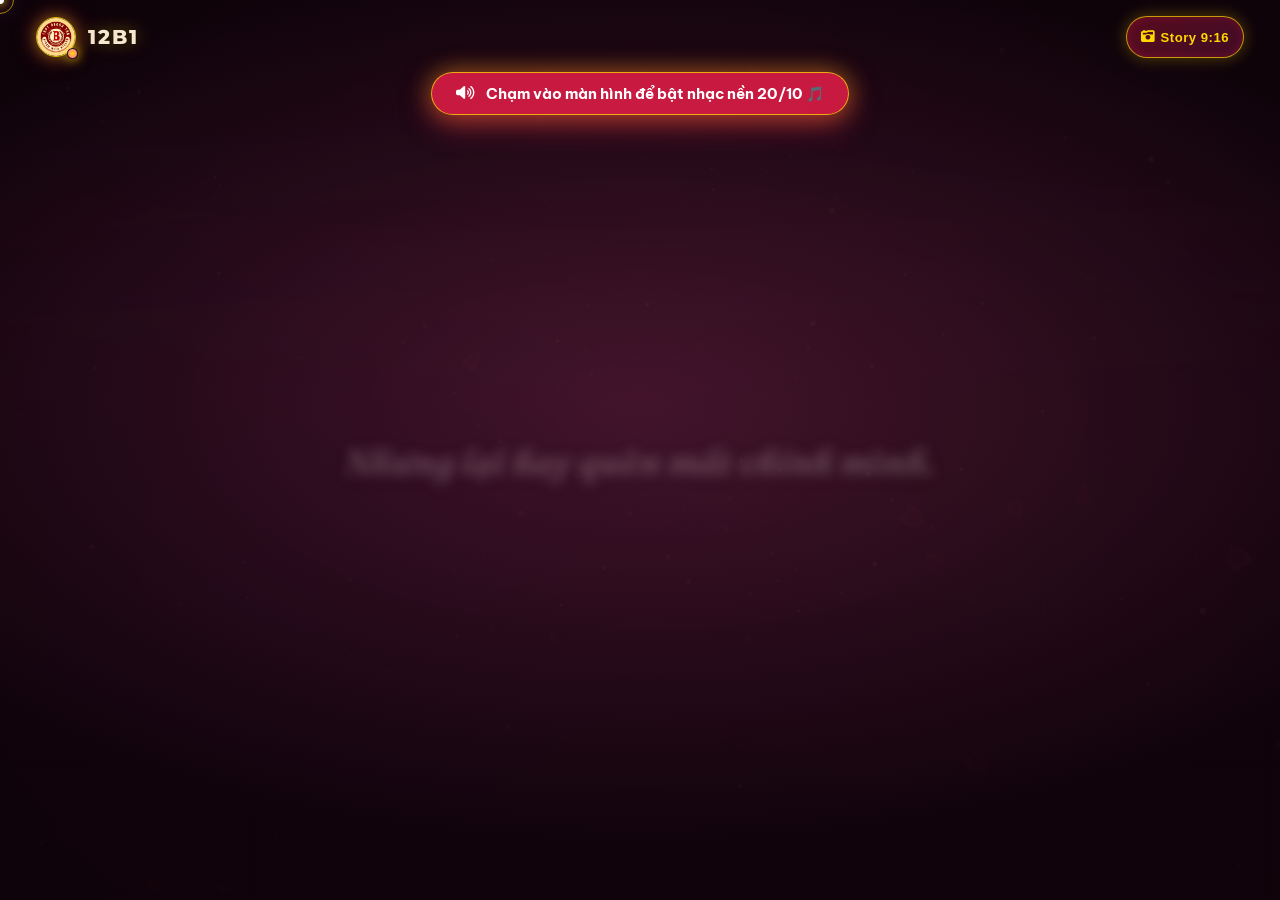
==== commit 2052ceff: "Revert "style: phong to cac vong quy dao thien ha va avatar anh 23 ban nu o Stage 3" This reverts co" ====
--- a/index.html
+++ b/index.html
@@ -23,7 +23,7 @@
   <!-- GSAP Animation Library (Offline Ready) -->
   <script src="libs/gsap.min.js"></script>
 
-  <link rel="stylesheet" href="style.css?v=2.3.5">
+  <link rel="stylesheet" href="style.css?v=2.3.4">
 </head>
 <body class="universe-body">
 
@@ -680,7 +680,7 @@
   <!-- Module JS (100% Offline Ready) -->
   <script src="images_data.js"></script>
   <script src="audio_data.js"></script>
-  <script src="fx.js?v=2.3.5"></script>
-  <script src="main.js?v=2.3.5"></script>
+  <script src="fx.js?v=2.3.4"></script>
+  <script src="main.js?v=2.3.4"></script>
 </body>
 </html>
--- a/style.css
+++ b/style.css
@@ -1416,8 +1416,8 @@
 .galaxy-viewport {
   position: relative;
   width: 100%;
-  max-width: 1260px;
-  height: clamp(620px, 80vh, 880px);
+  max-width: 1060px;
+  height: clamp(520px, 70vh, 600px);
   perspective: 1200px;
   display: flex;
   justify-content: center;
@@ -1443,14 +1443,14 @@
   top: 50%;
   left: 50%;
   transform: translate(-50%, -50%);
-  width: 156px;
-  height: 156px;
+  width: 136px;
+  height: 136px;
   border-radius: 50%;
   background: radial-gradient(circle, #ffffff 0%, #fef08a 25%, #ff758c 60%, transparent 80%);
   box-shadow: 
-    0 0 60px rgba(255, 215, 0, 0.95),
-    0 0 110px rgba(255, 105, 180, 0.8),
-    0 0 160px rgba(168, 85, 247, 0.6);
+    0 0 50px rgba(255, 215, 0, 0.95),
+    0 0 100px rgba(255, 105, 180, 0.75),
+    0 0 150px rgba(168, 85, 247, 0.55);
   display: flex;
   flex-direction: column;
   justify-content: center;
@@ -1467,8 +1467,8 @@
 
 .core-singularity-flare {
   position: absolute;
-  width: 200px;
-  height: 200px;
+  width: 180px;
+  height: 180px;
   border-radius: 50%;
   background: conic-gradient(from 0deg, transparent 0%, rgba(255, 215, 0, 0.6) 25%, transparent 50%, rgba(255, 105, 180, 0.6) 75%, transparent 100%);
   animation: spinFlare 8s linear infinite;
@@ -1481,18 +1481,18 @@
 }
 
 .core-star-icon {
-  font-size: 2.5rem;
+  font-size: 2.1rem;
   color: #1a051d;
   z-index: 2;
 }
 
 .core-label {
-  font-size: 0.92rem;
+  font-size: 0.78rem;
   font-weight: 900;
   color: #1a051d;
   letter-spacing: 2px;
   z-index: 2;
-  margin-top: 4px;
+  margin-top: 3px;
 }
 
 /* Mặt phẳng Quỹ đạo Thiên Hà (Galaxy Orbit Plane) */
@@ -1500,10 +1500,10 @@
   position: absolute;
   top: 50%;
   left: 50%;
-  width: 840px;
-  height: 840px;
-  margin-top: -420px;
-  margin-left: -420px;
+  width: 680px;
+  height: 680px;
+  margin-top: -340px;
+  margin-left: -340px;
   transform-style: preserve-3d;
   transition: transform 0.8s cubic-bezier(0.25, 1, 0.5, 1);
   z-index: 4;
@@ -1528,24 +1528,24 @@
 }
 
 .track-1 {
-  width: 340px;
-  height: 340px;
+  width: 260px;
+  height: 260px;
   border: 1.5px dashed rgba(255, 105, 180, 0.45);
-  box-shadow: 0 0 16px rgba(255, 105, 180, 0.18);
+  box-shadow: 0 0 15px rgba(255, 105, 180, 0.15);
 }
 
 .track-2 {
-  width: 550px;
-  height: 550px;
+  width: 430px;
+  height: 430px;
   border: 1.5px dashed rgba(247, 231, 206, 0.4);
-  box-shadow: 0 0 20px rgba(247, 231, 206, 0.18);
+  box-shadow: 0 0 18px rgba(247, 231, 206, 0.15);
 }
 
 .track-3 {
-  width: 760px;
-  height: 760px;
+  width: 600px;
+  height: 600px;
   border: 1.5px dashed rgba(192, 132, 252, 0.4);
-  box-shadow: 0 0 24px rgba(192, 132, 252, 0.18);
+  box-shadow: 0 0 20px rgba(192, 132, 252, 0.15);
 }
 
 .track-4 {
@@ -1582,23 +1582,23 @@
   filter: drop-shadow(0 0 16px #ffd700);
 }
 
-/* Avatar hình quả cầu sao phát sáng - PHÓNG TO RÕ NÉT */
+/* Avatar hình quả cầu sao phát sáng */
 .node-avatar-orb {
-  width: 62px;
-  height: 62px;
+  width: 42px;
+  height: 42px;
   border-radius: 50%;
   position: relative;
-  border: 2.5px solid var(--accent-champagne-gold);
-  box-shadow: 0 0 18px rgba(255, 105, 180, 0.9), inset 0 0 10px rgba(255, 255, 255, 0.65);
+  border: 2px solid var(--accent-champagne-gold);
+  box-shadow: 0 0 14px rgba(255, 105, 180, 0.85), inset 0 0 8px rgba(255, 255, 255, 0.6);
   overflow: hidden;
   flex-shrink: 0;
-  transition: transform 0.3s cubic-bezier(0.34, 1.56, 0.64, 1), border-color 0.3s, box-shadow 0.3s;
+  transition: transform 0.3s, border-color 0.3s;
 }
 
 .star-planet-node:hover .node-avatar-orb {
-  transform: scale(1.22);
+  transform: scale(1.18);
   border-color: #ffd700;
-  box-shadow: 0 0 28px #ffd700, 0 0 16px #ff69b4;
+  box-shadow: 0 0 25px #ffd700;
 }
 
 .node-avatar-orb img {
@@ -1607,35 +1607,35 @@
   object-fit: cover;
 }
 
-/* Thẻ tên tinh tú (Pill Tag) - THOÁNG ĐÃNG, RÕ ĐẸP */
+/* Thẻ tên tinh tú (Pill Tag) - THOÁNG ĐÃNG, KHÔNG BAO GIỜ BỊ CHE */
 .node-name-pill {
-  background: rgba(18, 5, 26, 0.9);
-  backdrop-filter: blur(14px);
-  border: 1px solid rgba(247, 231, 206, 0.6);
-  padding: 4.5px 12px;
+  background: rgba(18, 5, 26, 0.88);
+  backdrop-filter: blur(12px);
+  border: 1px solid rgba(247, 231, 206, 0.55);
+  padding: 3.5px 10px;
   border-radius: 20px;
-  font-size: 0.85rem;
+  font-size: 0.78rem;
   font-weight: 700;
   color: #ffffff;
   white-space: nowrap;
-  box-shadow: 0 4px 16px rgba(0, 0, 0, 0.75), 0 0 10px rgba(255, 105, 180, 0.35);
+  box-shadow: 0 4px 15px rgba(0, 0, 0, 0.7), 0 0 8px rgba(255, 105, 180, 0.3);
   transition: all 0.25s;
   display: flex;
   align-items: center;
-  gap: 6px;
+  gap: 5px;
 }
 
 .star-planet-node:hover .node-name-pill {
-  background: linear-gradient(135deg, rgba(255, 75, 125, 0.95), rgba(192, 132, 252, 0.9));
+  background: linear-gradient(135deg, rgba(255, 75, 125, 0.9), rgba(192, 132, 252, 0.85));
   border-color: #ffd700;
   color: #ffffff;
-  transform: scale(1.1);
-  box-shadow: 0 0 22px rgba(255, 215, 0, 0.7);
+  transform: scale(1.08);
+  box-shadow: 0 0 20px rgba(255, 215, 0, 0.6);
 }
 
 .node-name-pill i {
   color: #ffd700;
-  font-size: 0.8rem;
+  font-size: 0.74rem;
 }
 
 /* Bảng Tri Ân Tinh Tú Nổi Bật (Spotlight Card) */
@@ -2592,33 +2592,6 @@
 }
 
 /* ==========================================================
-   TỰ ĐỘNG CO GIÃN THIÊN HÀ THEO CHIỀU CAO MÀN HÌNH (LAPTOP / DESKTOP)
-   ========================================================== */
-@media (max-height: 840px) and (min-width: 641px) {
-  .galaxy-viewport {
-    height: clamp(540px, 78vh, 740px);
-  }
-  .galaxy-orbit-plane {
-    transform: scale(0.85) rotateX(42deg);
-  }
-  .galaxy-orbit-plane.view-2d {
-    transform: scale(0.85) rotateX(0deg);
-  }
-}
-
-@media (max-height: 720px) and (min-width: 641px) {
-  .galaxy-viewport {
-    height: clamp(480px, 74vh, 640px);
-  }
-  .galaxy-orbit-plane {
-    transform: scale(0.72) rotateX(42deg);
-  }
-  .galaxy-orbit-plane.view-2d {
-    transform: scale(0.72) rotateX(0deg);
-  }
-}
-
-/* ==========================================================
    RESPONSIVE DESIGN CHO THIẾT BỊ DI ĐỘNG & TABLET
    ========================================================== */
 @media (max-width: 900px) {
@@ -2627,12 +2600,6 @@
   .brand-title { font-size: 1.05rem; }
   .brand-sub { display: none; }
   .timeline-stepper { display: none; }
-  .galaxy-orbit-plane {
-    transform: scale(0.72) rotateX(42deg);
-  }
-  .galaxy-orbit-plane.view-2d {
-    transform: scale(0.72) rotateX(0deg);
-  }
   
   .stage-section {
     padding: 60px 8px 16px !important;
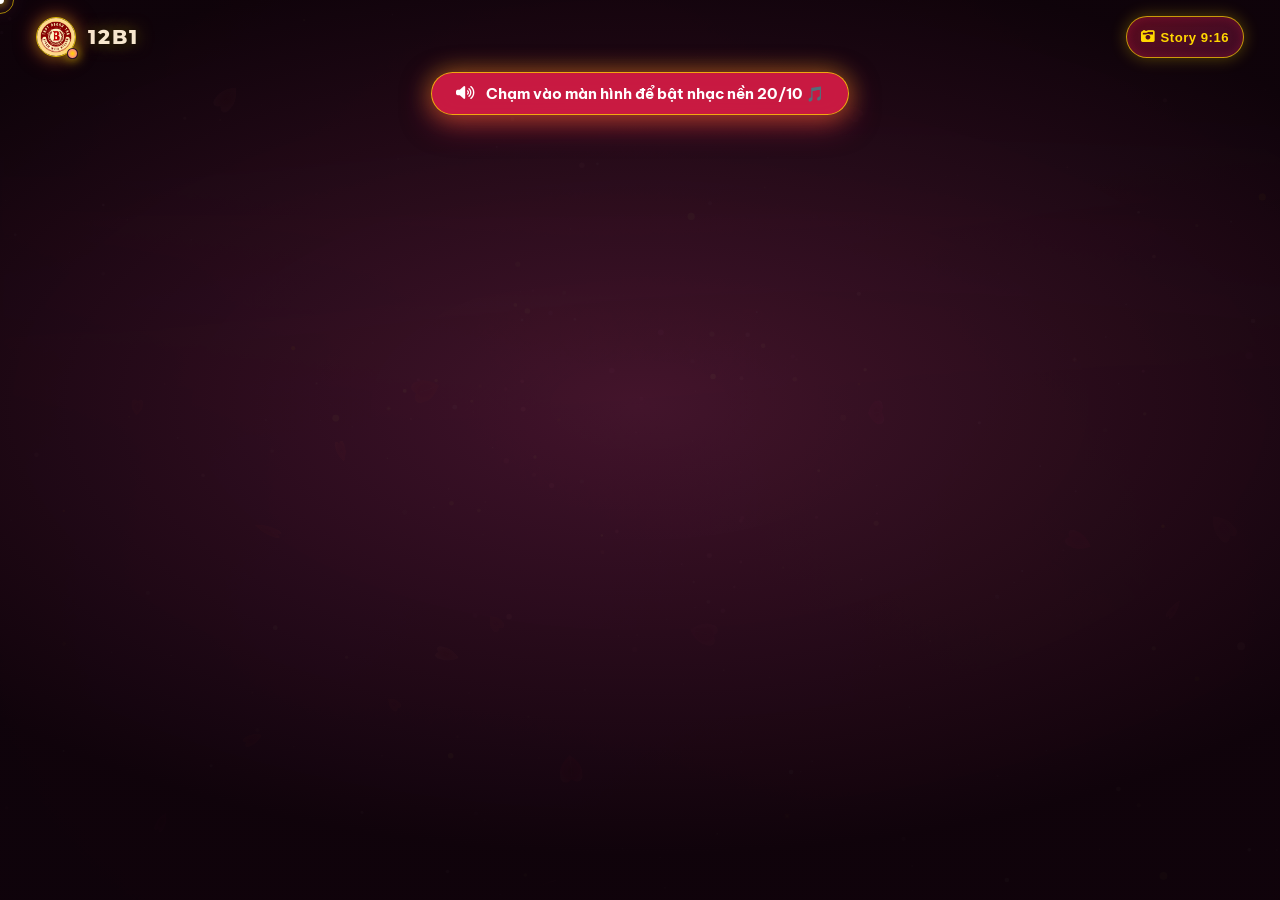
==== commit 03ad3f73: "feat: thay audio luc mo trai tim sang loi chuc 20-10 va giai dieu am ap" ====
--- a/index.html
+++ b/index.html
@@ -680,7 +680,7 @@
   <!-- Module JS (100% Offline Ready) -->
   <script src="images_data.js"></script>
   <script src="audio_data.js"></script>
-  <script src="fx.js?v=2.3.4"></script>
-  <script src="main.js?v=2.3.4"></script>
+  <script src="fx.js?v=2.3.6"></script>
+  <script src="main.js?v=2.3.6"></script>
 </body>
 </html>
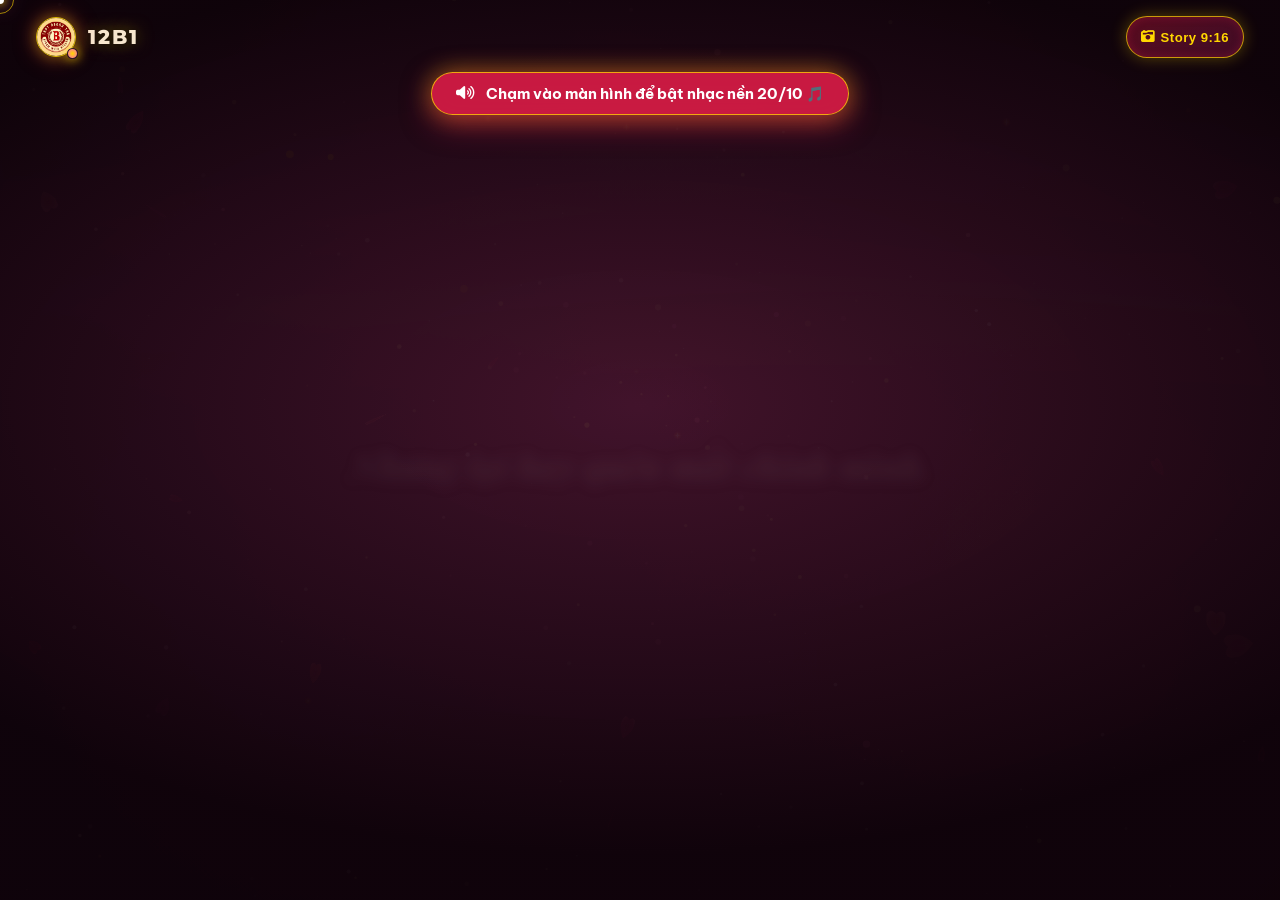
==== commit 05557259: "fix: khac phuc loi hien thi dau tieng Viet (lap lanh) tren phu de va tieu de" ====
--- a/index.html
+++ b/index.html
@@ -6,7 +6,7 @@
   <title>Vũ Trụ Tri Ân 20/10 - Cinematic Galaxy Experience</title>
   
   <!-- Local Google Fonts (Offline Ready) -->
-  <link rel="stylesheet" href="libs/google-fonts.css">
+  <link rel="stylesheet" href="libs/google-fonts.css?v=2.3.7">
   <link rel="preconnect" href="https://fonts.googleapis.com">
   <link rel="preconnect" href="https://fonts.gstatic.com" crossorigin>
   <link href="https://fonts.googleapis.com/css2?family=Fraunces:ital,opsz,wght@0,9..144,700;1,9..144,600&display=swap" rel="stylesheet">
@@ -23,7 +23,7 @@
   <!-- GSAP Animation Library (Offline Ready) -->
   <script src="libs/gsap.min.js"></script>
 
-  <link rel="stylesheet" href="style.css?v=2.3.4">
+  <link rel="stylesheet" href="style.css?v=2.3.7">
 </head>
 <body class="universe-body">
 
@@ -680,7 +680,7 @@
   <!-- Module JS (100% Offline Ready) -->
   <script src="images_data.js"></script>
   <script src="audio_data.js"></script>
-  <script src="fx.js?v=2.3.6"></script>
-  <script src="main.js?v=2.3.6"></script>
+  <script src="fx.js?v=2.3.7"></script>
+  <script src="main.js?v=2.3.7"></script>
 </body>
 </html>
--- a/libs/google-fonts.css
+++ b/libs/google-fonts.css
@@ -96,3 +96,17 @@
   font-display: swap;
   src: url(fonts/font_13.ttf) format('truetype');
 }
+@font-face {
+  font-family: 'Playfair Display';
+  font-style: italic;
+  font-weight: 600;
+  font-display: swap;
+  src: url(fonts/font_14.ttf) format('truetype');
+}
+@font-face {
+  font-family: 'Playfair Display';
+  font-style: italic;
+  font-weight: 700;
+  font-display: swap;
+  src: url(fonts/font_15.ttf) format('truetype');
+}
--- a/style.css
+++ b/style.css
@@ -984,7 +984,7 @@
   left: 0;
   right: 0;
   text-align: center;
-  font: italic 600 15px 'Fraunces', Georgia, serif;
+  font: italic 600 15px 'Playfair Display', 'Be Vietnam Pro', 'Times New Roman', serif;
   color: #eec86e;
   letter-spacing: 0.04em;
 }
@@ -1080,7 +1080,7 @@
 
 .cal-hd b,
 .cal-stage .hd b {
-  font: 700 22px 'Fraunces', Georgia, serif;
+  font: 700 22px 'Playfair Display', 'Be Vietnam Pro', 'Times New Roman', serif;
 }
 
 .cal-hd span,
@@ -1111,7 +1111,7 @@
   flex: 1;
   display: grid;
   place-items: center;
-  font-family: 'Fraunces', Georgia, serif;
+  font-family: 'Playfair Display', 'Be Vietnam Pro', 'Times New Roman', serif;
   font-weight: 700;
   font-size: clamp(88px, 28vw, 150px);
   line-height: 1;
@@ -1144,7 +1144,7 @@
   align-items: center;
   gap: 12px;
   width: 100%;
-  font: 600 18px 'Fraunces', Georgia, serif;
+  font: 600 18px 'Playfair Display', 'Be Vietnam Pro', 'Times New Roman', serif;
   color: #6b3a46;
 }
 
@@ -1170,7 +1170,7 @@
 
 .cal-ft b,
 .cal-stage .ft b {
-  font: italic 600 14px 'Fraunces', Georgia, serif;
+  font: italic 600 14px 'Playfair Display', 'Be Vietnam Pro', 'Times New Roman', serif;
   color: #d03a66;
 }
 
@@ -1199,7 +1199,7 @@
 }
 
 .cal-cap {
-  font-family: 'Fraunces', Georgia, serif;
+  font-family: 'Playfair Display', 'Be Vietnam Pro', 'Times New Roman', serif;
   font-style: italic;
   font-weight: 600;
   font-size: clamp(24px, 5.2vw, 32px);
@@ -1231,7 +1231,7 @@
 
 .cal-msg h1 {
   margin: 0;
-  font-family: 'Fraunces', Georgia, serif;
+  font-family: 'Playfair Display', 'Be Vietnam Pro', 'Times New Roman', serif;
   font-style: italic;
   font-weight: 700;
   font-size: clamp(30px, 4.8vw, 42px);
@@ -1316,7 +1316,7 @@
 .cal-veil p {
   margin: 0;
   max-width: 17em;
-  font-family: 'Fraunces', Georgia, serif;
+  font-family: 'Playfair Display', 'Be Vietnam Pro', 'Times New Roman', serif;
   font-style: italic;
   font-weight: 600;
   font-size: clamp(24px, 5.5vw, 36px);
@@ -1786,7 +1786,7 @@
   bottom: clamp(105px, 15vh, 150px);
   text-align: center;
   color: #ffffff;
-  font-family: 'Playfair Display', Georgia, 'Times New Roman', serif;
+  font-family: 'Playfair Display', 'Be Vietnam Pro', 'Times New Roman', serif;
   font-size: clamp(1.2rem, 2.3vw, 2.4rem);
   font-style: italic;
   font-weight: 600;
@@ -2923,7 +2923,7 @@
 }
 
 .lightbox-caption h3 {
-  font-family: 'Playfair Display', Georgia, serif;
+  font-family: 'Playfair Display', 'Be Vietnam Pro', 'Times New Roman', serif;
   font-size: 1.35rem;
   color: #ffd700;
   margin: 0;
@@ -3301,7 +3301,7 @@
 }
 
 .finale-story-text {
-  font-family: 'Playfair Display', 'Fraunces', serif;
+  font-family: 'Playfair Display', 'Be Vietnam Pro', 'Times New Roman', serif;
   font-style: italic;
   font-size: clamp(1.5rem, 3.6vw, 2.45rem);
   font-weight: 600;
@@ -3403,7 +3403,7 @@
 }
 
 .finale-title {
-  font-family: 'Playfair Display', 'Cormorant Garamond', Georgia, serif;
+  font-family: 'Playfair Display', 'Be Vietnam Pro', 'Times New Roman', serif;
   font-size: clamp(20px, 2.2vw, 24px);
   font-weight: 700;
   line-height: 1.35;
@@ -3855,7 +3855,7 @@
 }
 
 .tour-student-name {
-  font-family: 'Playfair Display', Georgia, serif;
+  font-family: 'Playfair Display', 'Be Vietnam Pro', 'Times New Roman', serif;
   font-size: clamp(1.8rem, 2.6vw, 2.3rem);
   font-weight: 800;
   line-height: 1.25;
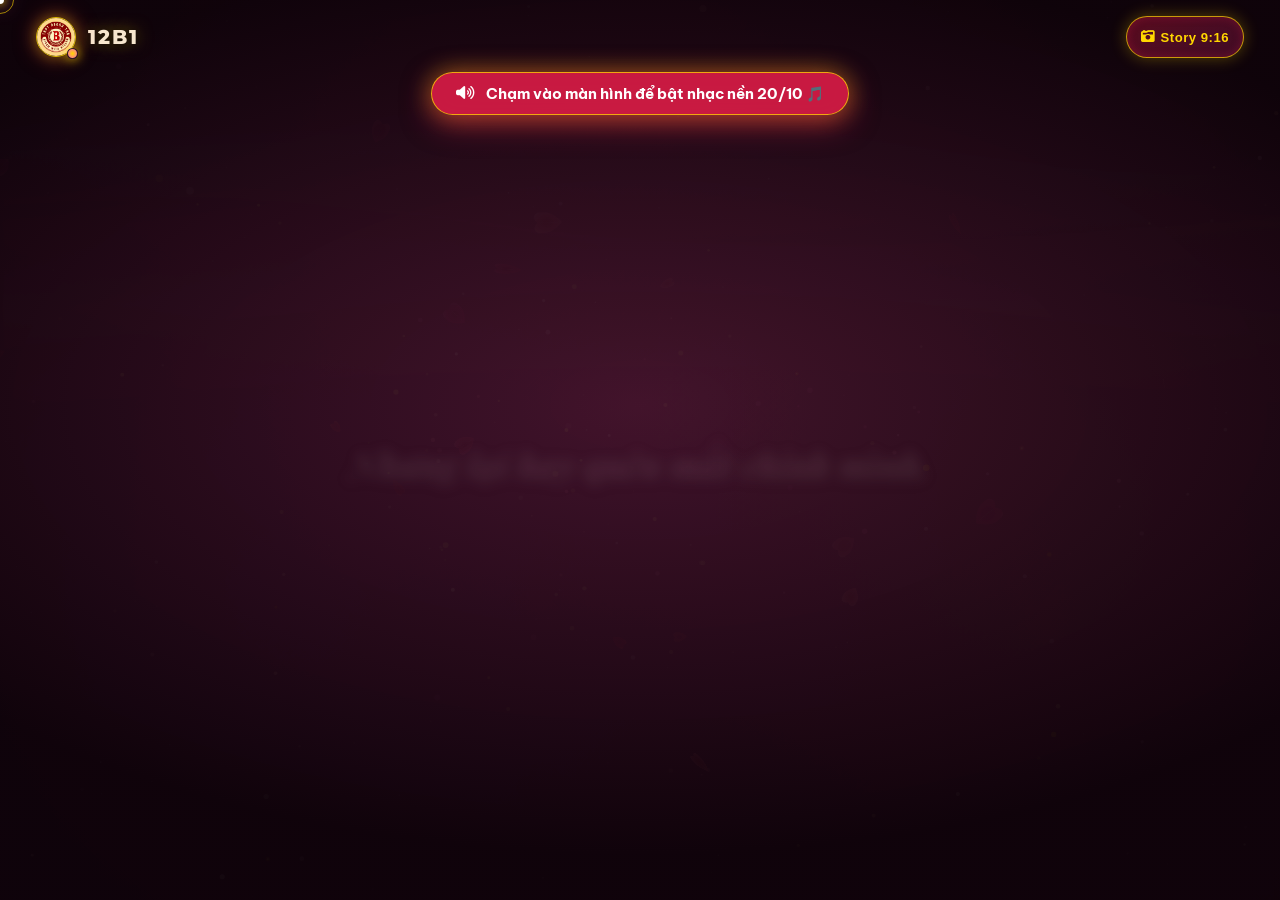
==== commit 13596b00: "fix: can doi bo cuc Thien Ha 23 ban nu o Stage 3, chong che khuat avatar va chu" ====
--- a/index.html
+++ b/index.html
@@ -23,7 +23,7 @@
   <!-- GSAP Animation Library (Offline Ready) -->
   <script src="libs/gsap.min.js"></script>
 
-  <link rel="stylesheet" href="style.css?v=2.3.7">
+  <link rel="stylesheet" href="style.css?v=2.3.8">
 </head>
 <body class="universe-body">
 
@@ -680,7 +680,7 @@
   <!-- Module JS (100% Offline Ready) -->
   <script src="images_data.js"></script>
   <script src="audio_data.js"></script>
-  <script src="fx.js?v=2.3.7"></script>
-  <script src="main.js?v=2.3.7"></script>
+  <script src="fx.js?v=2.3.8"></script>
+  <script src="main.js?v=2.3.8"></script>
 </body>
 </html>
--- a/style.css
+++ b/style.css
@@ -1417,13 +1417,13 @@
   position: relative;
   width: 100%;
   max-width: 1060px;
-  height: clamp(520px, 70vh, 600px);
+  height: clamp(640px, 76vh, 700px);
   perspective: 1200px;
   display: flex;
   justify-content: center;
   align-items: center;
   overflow: visible;
-  margin: 0 auto;
+  margin: 12px auto 0;
 }
 
 /* Canvas vẽ dải bụi sao xoắn ốc (Spiral Galaxy Canvas) */
@@ -1528,22 +1528,22 @@
 }
 
 .track-1 {
-  width: 260px;
-  height: 260px;
+  width: 290px;
+  height: 290px;
   border: 1.5px dashed rgba(255, 105, 180, 0.45);
   box-shadow: 0 0 15px rgba(255, 105, 180, 0.15);
 }
 
 .track-2 {
-  width: 430px;
-  height: 430px;
+  width: 456px;
+  height: 456px;
   border: 1.5px dashed rgba(247, 231, 206, 0.4);
   box-shadow: 0 0 18px rgba(247, 231, 206, 0.15);
 }
 
 .track-3 {
-  width: 600px;
-  height: 600px;
+  width: 624px;
+  height: 624px;
   border: 1.5px dashed rgba(192, 132, 252, 0.4);
   box-shadow: 0 0 20px rgba(192, 132, 252, 0.15);
 }
@@ -1562,15 +1562,18 @@
   pointer-events: none;
 }
 
-/* Node Tinh Cầu của từng bạn nữ */
+/* Node Tinh Cầu của từng bạn nữ - CĂN TÂM CHUẨN XÁC TRÊN QUỸ ĐẠO */
 .star-planet-node {
   position: absolute;
   top: 50%;
   left: 50%;
+  width: 44px;
+  height: 44px;
   pointer-events: all;
   display: flex;
-  align-items: center;
-  gap: 8px;
+  flex-direction: column;
+  align-items: center;
+  justify-content: flex-start;
   cursor: pointer;
   z-index: 10;
   transition: transform 0.15s ease-out, filter 0.25s;
@@ -1584,15 +1587,15 @@
 
 /* Avatar hình quả cầu sao phát sáng */
 .node-avatar-orb {
-  width: 42px;
-  height: 42px;
+  width: 44px;
+  height: 44px;
   border-radius: 50%;
   position: relative;
   border: 2px solid var(--accent-champagne-gold);
   box-shadow: 0 0 14px rgba(255, 105, 180, 0.85), inset 0 0 8px rgba(255, 255, 255, 0.6);
   overflow: hidden;
   flex-shrink: 0;
-  transition: transform 0.3s, border-color 0.3s;
+  transition: transform 0.3s cubic-bezier(0.34, 1.56, 0.64, 1), border-color 0.3s;
 }
 
 .star-planet-node:hover .node-avatar-orb {
@@ -1607,35 +1610,41 @@
   object-fit: cover;
 }
 
-/* Thẻ tên tinh tú (Pill Tag) - THOÁNG ĐÃNG, KHÔNG BAO GIỜ BỊ CHE */
+/* Thẻ tên tinh tú (Pill Tag) - CĂN GIỮA DƯỚI AVATAR, KHÔNG BAO GIỜ BỊ CHE */
 .node-name-pill {
-  background: rgba(18, 5, 26, 0.88);
+  position: absolute;
+  top: 100%;
+  left: 50%;
+  transform: translateX(-50%);
+  margin-top: 3px;
+  background: rgba(18, 5, 26, 0.9);
   backdrop-filter: blur(12px);
   border: 1px solid rgba(247, 231, 206, 0.55);
-  padding: 3.5px 10px;
+  padding: 2.5px 8px;
   border-radius: 20px;
-  font-size: 0.78rem;
+  font-size: 0.74rem;
   font-weight: 700;
   color: #ffffff;
   white-space: nowrap;
-  box-shadow: 0 4px 15px rgba(0, 0, 0, 0.7), 0 0 8px rgba(255, 105, 180, 0.3);
+  box-shadow: 0 4px 15px rgba(0, 0, 0, 0.75), 0 0 8px rgba(255, 105, 180, 0.3);
   transition: all 0.25s;
   display: flex;
   align-items: center;
-  gap: 5px;
+  gap: 4px;
+  pointer-events: auto;
 }
 
 .star-planet-node:hover .node-name-pill {
-  background: linear-gradient(135deg, rgba(255, 75, 125, 0.9), rgba(192, 132, 252, 0.85));
+  background: linear-gradient(135deg, rgba(255, 75, 125, 0.95), rgba(192, 132, 252, 0.9));
   border-color: #ffd700;
   color: #ffffff;
-  transform: scale(1.08);
+  transform: translateX(-50%) scale(1.08);
   box-shadow: 0 0 20px rgba(255, 215, 0, 0.6);
 }
 
 .node-name-pill i {
   color: #ffd700;
-  font-size: 0.74rem;
+  font-size: 0.72rem;
 }
 
 /* Bảng Tri Ân Tinh Tú Nổi Bật (Spotlight Card) */
@@ -2589,6 +2598,21 @@
   font-size: 0.72rem;
   color: #fca5bc;
   margin-top: 2px;
+}
+
+/* ==========================================================
+   TỰ ĐỘNG CÂN ĐỐI THIÊN HÀ THEO CHIỀU CAO MÀN HÌNH LAPTOP
+   ========================================================== */
+@media (max-height: 850px) and (min-width: 901px) {
+  .galaxy-viewport {
+    height: clamp(540px, 72vh, 620px);
+  }
+  .galaxy-orbit-plane {
+    transform: scale(0.86) rotateX(42deg);
+  }
+  .galaxy-orbit-plane.view-2d {
+    transform: scale(0.86) rotateX(0deg);
+  }
 }
 
 /* ==========================================================
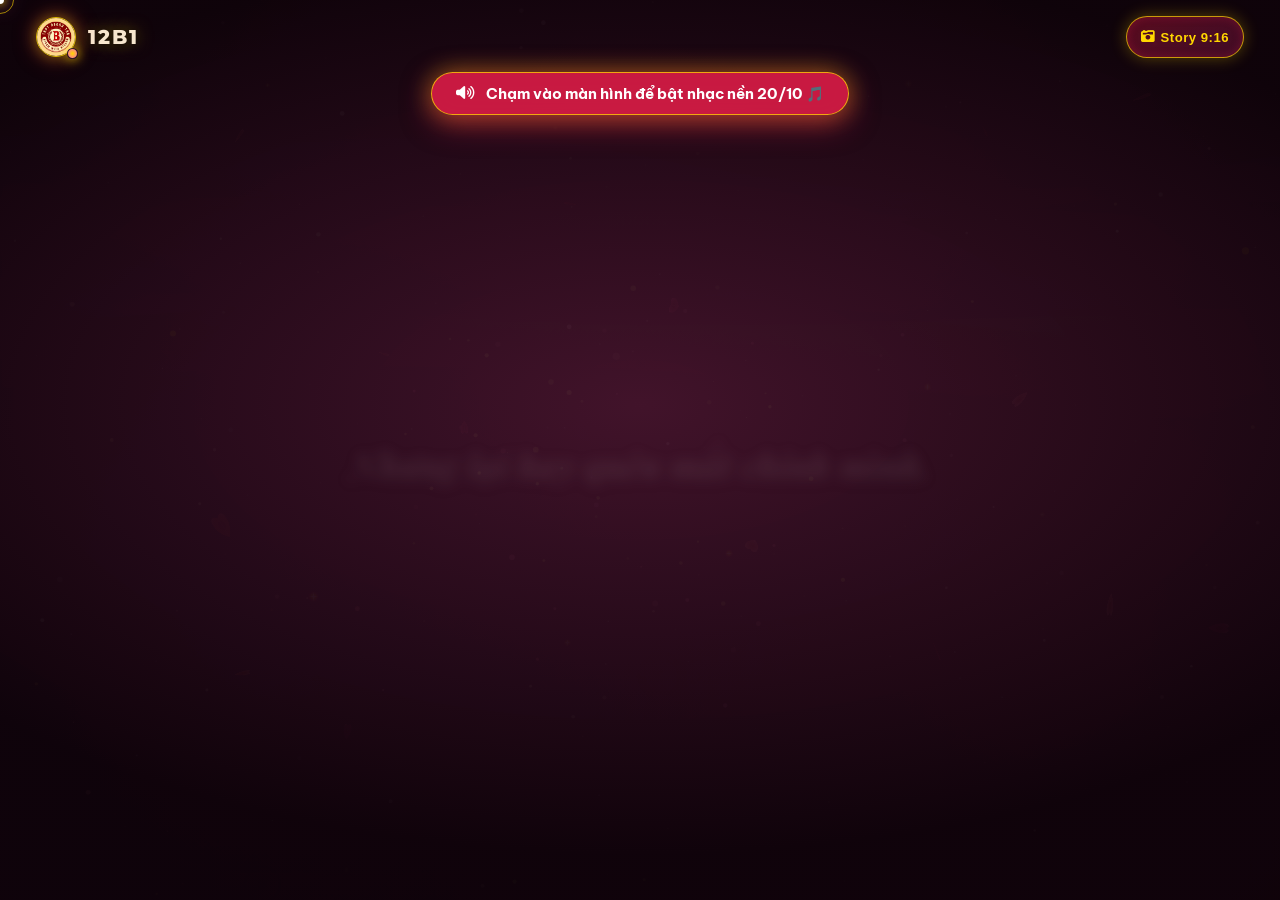
==== commit e6046710: "feat: giu nguyen giong doc 10, 20, 30 nam sau o mo man va thay audio bai hat vao luc trai tim anh ch" ====
--- a/index.html
+++ b/index.html
@@ -23,7 +23,7 @@
   <!-- GSAP Animation Library (Offline Ready) -->
   <script src="libs/gsap.min.js"></script>
 
-  <link rel="stylesheet" href="style.css?v=2.3.8">
+  <link rel="stylesheet" href="style.css?v=2.3.9">
 </head>
 <body class="universe-body">
 
@@ -679,8 +679,8 @@
 
   <!-- Module JS (100% Offline Ready) -->
   <script src="images_data.js"></script>
-  <script src="audio_data.js"></script>
-  <script src="fx.js?v=2.3.8"></script>
-  <script src="main.js?v=2.3.8"></script>
+  <script src="audio_data.js?v=2.3.9"></script>
+  <script src="fx.js?v=2.3.9"></script>
+  <script src="main.js?v=2.3.9"></script>
 </body>
 </html>
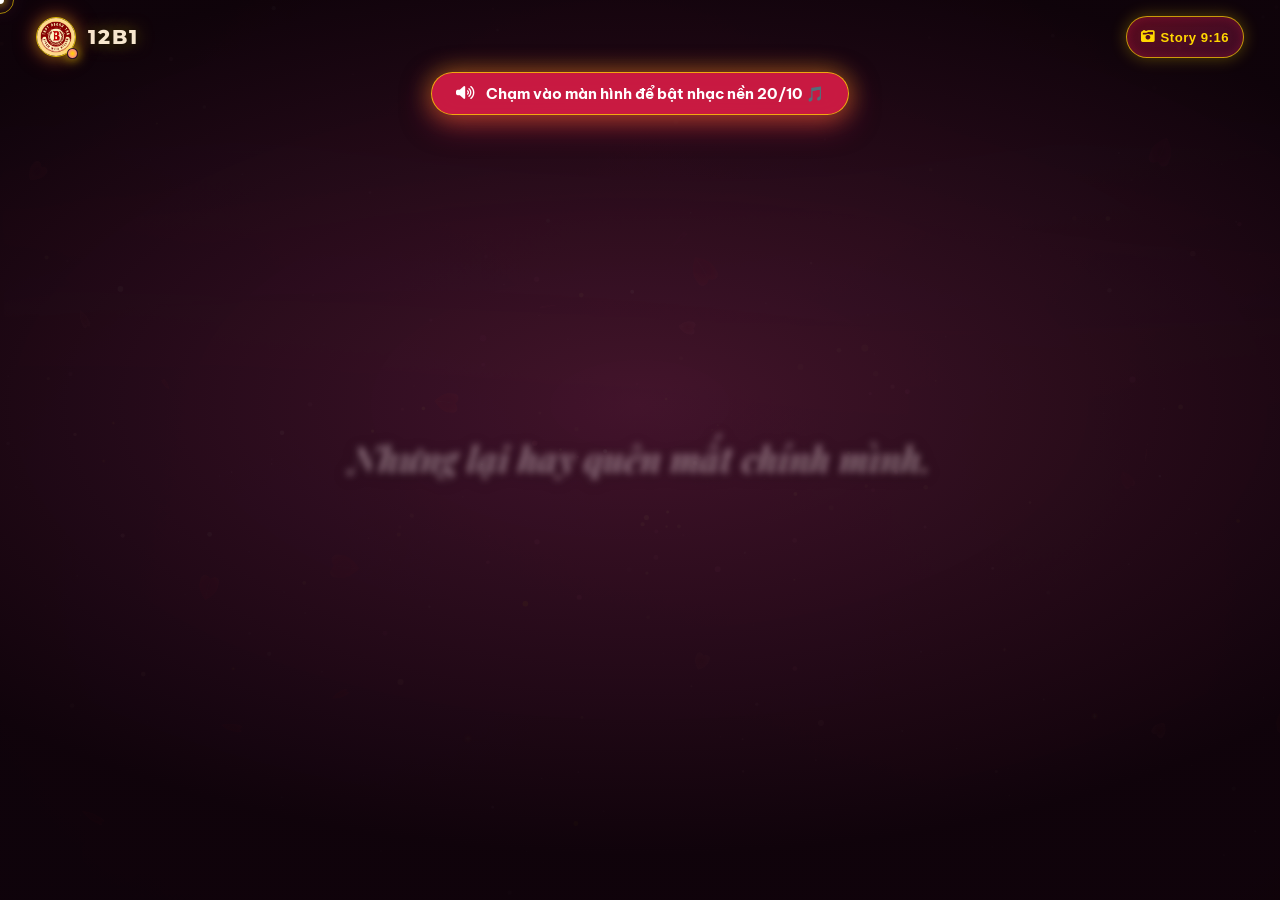
==== commit 3c226a18: "feat(story-modal): refactor sang Modern Glassmorphism va Luxury Celestial Photocard K-Pop" ====
--- a/index.html
+++ b/index.html
@@ -580,7 +580,7 @@
     <div class="story-modal-dialog">
       <div class="story-modal-header">
         <div class="story-header-title-wrap">
-          <div class="story-header-badge"><i class="fa-solid fa-sparkles"></i> MÓN QUÀ MANG VỀ • 20.10.2026</div>
+          <div class="story-header-badge"><i class="fa-solid fa-sparkles"></i> MÓN QUÀ KỶ NIỆM • 20.10.2026</div>
           <h2 class="story-header-title">Thiệp Kỷ Niệm 12B1 (Story 9:16 HD)</h2>
           <p class="story-header-sub">Ảnh chuẩn 1080 × 1920 px sắc nét — Tải về đăng ngay lên Facebook, Instagram hoặc Zalo Story</p>
         </div>
@@ -593,7 +593,7 @@
           <div class="story-preview-frame">
             <canvas id="storyCanvas" width="1080" height="1920" class="story-preview-canvas"></canvas>
             <div class="story-preview-watermark">
-              <i class="fa-solid fa-mobile-screen"></i> Chuẩn Story 9:16 (1080 × 1920 px)
+              <i class="fa-solid fa-wand-magic-sparkles"></i> Chuẩn Story 9:16 (1080 × 1920 px)
             </div>
           </div>
         </div>
@@ -603,7 +603,7 @@
           <!-- Chọn bạn nữ -->
           <div class="story-control-card">
             <label class="story-ctrl-label" for="storyStudentSelect">
-              <i class="fa-solid fa-users"></i> Chọn đóa hoa của bạn:
+              <i class="fa-solid fa-sparkles story-label-icon"></i> Chọn đóa hoa của bạn:
             </label>
             <div class="story-select-row">
               <select id="storyStudentSelect" class="story-select-input">
@@ -611,14 +611,16 @@
               </select>
             </div>
 
-            <!-- Nút chuyển bạn trước / tiếp theo -->
-            <div class="story-nav-btns-row">
-              <button id="btnStoryPrevStudent" class="story-mini-btn" title="Bạn trước đó">
-                <i class="fa-solid fa-chevron-left"></i> Bạn trước
+            <!-- Thanh chuyển nhanh (Pagination Bar) phong cách kính mờ -->
+            <div class="story-nav-bar">
+              <button id="btnStoryPrevStudent" class="story-nav-btn" title="Bạn trước đó">
+                <i class="fa-solid fa-chevron-left"></i> <span>Trước</span>
               </button>
-              <span id="storyStudentCounter" class="story-counter-tag">1 / 23</span>
-              <button id="btnStoryNextStudent" class="story-mini-btn" title="Bạn tiếp theo">
-                Bạn sau <i class="fa-solid fa-chevron-right"></i>
+              <div class="story-nav-divider"></div>
+              <span id="storyStudentCounter" class="story-nav-counter">1 / 23</span>
+              <div class="story-nav-divider"></div>
+              <button id="btnStoryNextStudent" class="story-nav-btn" title="Bạn tiếp theo">
+                <span>Sau</span> <i class="fa-solid fa-chevron-right"></i>
               </button>
             </div>
 
@@ -631,7 +633,7 @@
           <!-- Tùy chỉnh thông điệp -->
           <div class="story-control-card">
             <label class="story-ctrl-label" for="storyCustomWish">
-              <i class="fa-solid fa-pen-nib"></i> Lời chúc trên thiệp (có thể chỉnh sửa):
+              <i class="fa-solid fa-feather-pointed story-label-icon"></i> Lời chúc trên thiệp (có thể chỉnh sửa):
             </label>
             <textarea id="storyCustomWish" class="story-textarea-input" rows="3" placeholder="Nhập lời chúc riêng của bạn..."></textarea>
             
@@ -651,14 +653,14 @@
 
             <div class="story-sub-actions-row">
               <button id="btnShareStoryCard" class="story-btn-secondary" title="Chia sẻ trực tiếp lên mạng xã hội">
-                <i class="fa-solid fa-share-nodes"></i> Chia sẻ Story
+                <i class="fa-solid fa-share-nodes"></i> <span>Chia sẻ Story</span>
               </button>
               <button id="btnCopyStoryCard" class="story-btn-secondary" title="Sao chép ảnh vào clipboard">
-                <i class="fa-regular fa-copy"></i> Sao chép ảnh
+                <i class="fa-regular fa-copy"></i> <span>Sao chép ảnh</span>
               </button>
             </div>
             <p class="story-download-note">
-              <i class="fa-solid fa-shield-heart"></i> Ảnh PNG chất lượng gốc sắc nét 1080×1920, hiển thị tràn viền hoàn hảo trên mọi điện thoại.
+              <i class="fa-solid fa-gem"></i> Ảnh PNG 1080×1920 sắc nét, viền sang trọng chuẩn tỉ lệ Story mọi điện thoại.
             </p>
           </div>
         </div>
@@ -679,8 +681,8 @@
 
   <!-- Module JS (100% Offline Ready) -->
   <script src="images_data.js"></script>
-  <script src="audio_data.js?v=2.3.9"></script>
-  <script src="fx.js?v=2.3.9"></script>
-  <script src="main.js?v=2.3.9"></script>
+  <script src="audio_data.js?v=2.4.0"></script>
+  <script src="fx.js?v=2.4.0"></script>
+  <script src="main.js?v=2.4.0"></script>
 </body>
 </html>
--- a/style.css
+++ b/style.css
@@ -4496,7 +4496,7 @@
   box-shadow: 0 0 25px rgba(225, 29, 72, 0.7);
 }
 
-/* 4. Story Card Modal Box */
+/* 4. Story Card Modal Box (Modern Glassmorphism & Luxury Celestial Glamour) */
 .story-card-modal {
   position: fixed;
   inset: 0;
@@ -4506,7 +4506,7 @@
   justify-content: center;
   opacity: 0;
   visibility: hidden;
-  transition: opacity 0.4s cubic-bezier(0.16, 1, 0.3, 1), visibility 0.4s ease;
+  transition: opacity 0.35s cubic-bezier(0.16, 1, 0.3, 1), visibility 0.35s ease;
 }
 
 .story-card-modal.active {
@@ -4517,7 +4517,7 @@
 .story-modal-backdrop {
   position: absolute;
   inset: 0;
-  background: radial-gradient(circle at center, rgba(35, 8, 48, 0.94) 0%, rgba(8, 2, 14, 0.98) 100%);
+  background: radial-gradient(circle at 50% 40%, rgba(35, 12, 54, 0.85) 0%, rgba(14, 5, 24, 0.95) 100%);
   backdrop-filter: blur(25px);
   -webkit-backdrop-filter: blur(25px);
 }
@@ -4530,13 +4530,15 @@
   max-height: 94vh;
   display: flex;
   flex-direction: column;
-  background: rgba(24, 7, 34, 0.92);
-  border: 1.5px solid rgba(255, 215, 0, 0.55);
+  background: rgba(26, 11, 46, 0.78);
+  backdrop-filter: blur(24px);
+  -webkit-backdrop-filter: blur(24px);
+  border: 1px solid rgba(255, 255, 255, 0.12);
   border-radius: 28px;
   padding: 22px 28px 24px;
-  box-shadow: 0 25px 70px rgba(0, 0, 0, 0.9), 0 0 50px rgba(225, 29, 72, 0.35), inset 0 0 35px rgba(255, 215, 0, 0.08);
-  transform: scale(0.92);
-  transition: transform 0.4s cubic-bezier(0.16, 1, 0.3, 1);
+  box-shadow: 0 30px 80px rgba(0, 0, 0, 0.85), 0 0 50px rgba(247, 168, 184, 0.15), inset 0 1px 0 rgba(255, 255, 255, 0.16);
+  transform: scale(0.94);
+  transition: transform 0.35s cubic-bezier(0.16, 1, 0.3, 1);
   overflow: hidden;
 }
 
@@ -4549,7 +4551,7 @@
   align-items: flex-start;
   justify-content: space-between;
   margin-bottom: 18px;
-  border-bottom: 1px solid rgba(255, 215, 0, 0.2);
+  border-bottom: 1px solid rgba(255, 255, 255, 0.08);
   padding-bottom: 14px;
 }
 
@@ -4557,38 +4559,42 @@
   display: inline-flex;
   align-items: center;
   gap: 6px;
-  font-size: 0.78rem;
+  font-size: 0.75rem;
   font-weight: 700;
   letter-spacing: 2px;
-  color: #ffd700;
-  background: rgba(255, 215, 0, 0.12);
-  border: 1px solid rgba(255, 215, 0, 0.4);
+  color: #ffd1a4;
+  background: rgba(255, 255, 255, 0.06);
+  border: 1px solid rgba(255, 209, 164, 0.35);
   padding: 4px 14px;
   border-radius: 999px;
   margin-bottom: 6px;
+  backdrop-filter: blur(10px);
+  -webkit-backdrop-filter: blur(10px);
 }
 
 .story-header-title {
   font-family: 'Playfair Display', serif;
-  font-size: 1.6rem;
+  font-size: 1.65rem;
   font-weight: 700;
-  color: #fff1f2;
   margin: 0;
-  text-shadow: 0 0 15px rgba(255, 105, 180, 0.4);
+  background: linear-gradient(135deg, #ffffff 15%, #ffd1a4 60%, #f7a8b8 100%);
+  -webkit-background-clip: text;
+  -webkit-text-fill-color: transparent;
+  filter: drop-shadow(0 2px 8px rgba(247, 168, 184, 0.25));
 }
 
 .story-header-sub {
-  font-size: 0.88rem;
+  font-size: 0.86rem;
   color: #fce7f3;
-  opacity: 0.85;
+  opacity: 0.82;
   margin: 4px 0 0;
 }
 
 .story-modal-close {
-  background: rgba(255, 255, 255, 0.08);
-  border: 1px solid rgba(255, 215, 0, 0.35);
-  color: #ffd700;
-  font-size: 28px;
+  background: rgba(255, 255, 255, 0.06);
+  border: 1px solid rgba(255, 255, 255, 0.14);
+  color: #ffd1a4;
+  font-size: 26px;
   width: 38px;
   height: 38px;
   border-radius: 50%;
@@ -4602,10 +4608,11 @@
 }
 
 .story-modal-close:hover {
-  background: #e11d48;
+  background: rgba(247, 168, 184, 0.22);
+  border-color: #ffd1a4;
   color: #ffffff;
-  transform: rotate(90deg) scale(1.1);
-  box-shadow: 0 0 15px rgba(225, 29, 72, 0.8);
+  transform: rotate(90deg) scale(1.08);
+  box-shadow: 0 0 16px rgba(247, 168, 184, 0.4);
 }
 
 .story-modal-body {
@@ -4617,7 +4624,7 @@
   padding-right: 4px;
 }
 
-/* 5. Cột Trái: Live Preview Container */
+/* 5. Cột Trái: Live Preview Container (VIP Photocard Look) */
 .story-preview-container {
   display: flex;
   flex-direction: column;
@@ -4628,13 +4635,13 @@
 .story-preview-frame {
   position: relative;
   width: 100%;
-  max-width: 340px;
+  max-width: 330px;
   aspect-ratio: 9/16;
   max-height: calc(88vh - 140px);
   border-radius: 20px;
-  padding: 5px;
-  background: linear-gradient(135deg, rgba(255, 215, 0, 0.65), rgba(225, 29, 72, 0.55), rgba(139, 92, 246, 0.4));
-  box-shadow: 0 18px 50px rgba(0, 0, 0, 0.85), 0 0 35px rgba(225, 29, 72, 0.35);
+  padding: 3px;
+  background: linear-gradient(135deg, rgba(255, 209, 164, 0.45) 0%, rgba(247, 168, 184, 0.3) 50%, rgba(168, 85, 247, 0.2) 100%);
+  box-shadow: 0 20px 50px rgba(0, 0, 0, 0.75), 0 0 35px rgba(247, 168, 184, 0.18);
   display: flex;
   flex-direction: column;
   align-items: center;
@@ -4646,9 +4653,9 @@
   width: 100%;
   height: 100%;
   object-fit: contain;
-  border-radius: 16px;
+  border-radius: 17px;
   display: block;
-  background: #080112;
+  background: #0a0314;
 }
 
 .story-preview-watermark {
@@ -4656,18 +4663,18 @@
   bottom: 12px;
   font-size: 0.72rem;
   font-weight: 600;
-  color: rgba(255, 215, 0, 0.95);
-  background: rgba(10, 2, 18, 0.82);
+  color: #ffd1a4;
+  background: rgba(14, 5, 24, 0.85);
   padding: 4px 14px;
   border-radius: 999px;
-  border: 1px solid rgba(255, 215, 0, 0.4);
+  border: 1px solid rgba(255, 209, 164, 0.3);
   pointer-events: none;
-  backdrop-filter: blur(6px);
-  -webkit-backdrop-filter: blur(6px);
-  box-shadow: 0 4px 12px rgba(0,0,0,0.5);
-}
-
-/* 6. Cột Phải: Sidebar Bộ Điều Khiển */
+  backdrop-filter: blur(8px);
+  -webkit-backdrop-filter: blur(8px);
+  box-shadow: 0 4px 14px rgba(0,0,0,0.4);
+}
+
+/* 6. Cột Phải: Sidebar Bộ Điều Khiển (Modern Glassmorphism) */
 .story-sidebar-container {
   display: flex;
   flex-direction: column;
@@ -4675,33 +4682,43 @@
   overflow-y: auto;
   max-height: calc(88vh - 140px);
   padding-right: 6px;
+  scrollbar-width: thin;
+  scrollbar-color: rgba(255, 209, 164, 0.25) transparent;
 }
 
 .story-control-card {
-  background: rgba(36, 11, 48, 0.7);
-  border: 1px solid rgba(255, 215, 0, 0.28);
-  border-radius: 18px;
-  padding: 14px 18px;
-  box-shadow: 0 8px 24px rgba(0, 0, 0, 0.4);
+  background: rgba(26, 11, 46, 0.65);
+  backdrop-filter: blur(16px);
+  -webkit-backdrop-filter: blur(16px);
+  border: 1px solid rgba(255, 255, 255, 0.1);
+  border-radius: 20px;
+  padding: 15px 18px;
+  box-shadow: 0 8px 24px rgba(0, 0, 0, 0.35);
 }
 
 .story-ctrl-label {
   display: flex;
   align-items: center;
   gap: 8px;
-  font-size: 0.88rem;
+  font-size: 0.86rem;
   font-weight: 700;
-  color: #ffd700;
+  color: #f3f4f6;
   margin-bottom: 10px;
   text-transform: uppercase;
-  letter-spacing: 0.5px;
+  letter-spacing: 0.6px;
+}
+
+.story-ctrl-label .story-label-icon {
+  color: #ffd1a4;
+  font-size: 0.95rem;
+  filter: drop-shadow(0 0 6px rgba(255, 209, 164, 0.5));
 }
 
 .story-select-input {
   width: 100%;
   padding: 11px 16px;
-  background: rgba(16, 4, 24, 0.92);
-  border: 1.5px solid rgba(255, 215, 0, 0.45);
+  background: rgba(10, 4, 18, 0.55);
+  border: 1px solid rgba(255, 255, 255, 0.12);
   border-radius: 12px;
   color: #ffffff;
   font-size: 0.95rem;
@@ -4713,65 +4730,73 @@
 }
 
 .story-select-input:focus {
-  border-color: #ffd700;
-  box-shadow: 0 0 15px rgba(255, 215, 0, 0.4);
-}
-
-.story-nav-btns-row {
+  border-color: rgba(247, 168, 184, 0.65);
+  box-shadow: 0 0 15px rgba(247, 168, 184, 0.25);
+}
+
+/* Pagination Bar: Gộp nút Trước / Sau và Số đếm */
+.story-nav-bar {
   display: flex;
   align-items: center;
   justify-content: space-between;
   margin-top: 10px;
-}
-
-.story-mini-btn {
+  padding: 4px 8px;
+  background: rgba(255, 255, 255, 0.05);
+  border: 1px solid rgba(255, 255, 255, 0.1);
+  border-radius: 999px;
+  backdrop-filter: blur(10px);
+  -webkit-backdrop-filter: blur(10px);
+}
+
+.story-nav-btn {
   padding: 6px 14px;
   font-size: 0.82rem;
   font-weight: 600;
   border-radius: 999px;
-  background: rgba(255, 255, 255, 0.08);
-  border: 1px solid rgba(255, 215, 0, 0.35);
-  color: #ffd700;
+  background: transparent;
+  border: none;
+  color: #e2e8f0;
   cursor: pointer;
+  display: inline-flex;
+  align-items: center;
+  gap: 6px;
   transition: all 0.2s ease;
-  display: inline-flex;
-  align-items: center;
-  gap: 6px;
-}
-
-.story-mini-btn:hover {
-  background: rgba(225, 29, 72, 0.65);
-  border-color: #ffd700;
-  color: #ffffff;
+}
+
+.story-nav-btn:hover {
+  background: rgba(255, 255, 255, 0.1);
+  color: #ffd1a4;
   transform: translateY(-1px);
 }
 
-.story-counter-tag {
+.story-nav-divider {
+  width: 1px;
+  height: 16px;
+  background: rgba(255, 255, 255, 0.14);
+}
+
+.story-nav-counter {
   font-family: 'Playfair Display', serif;
   font-size: 0.95rem;
   font-weight: 700;
   color: #fce7f3;
   letter-spacing: 1px;
-}
-
-/* Avatar Strip 23 bạn nữ */
+  padding: 0 8px;
+}
+
+/* Dải chọn Avatar (Avatar Carousel) ẩn thanh cuộn thô */
 .story-avatar-strip {
   display: flex;
-  gap: 8px;
+  gap: 10px;
   overflow-x: auto;
-  padding: 10px 4px 6px;
-  margin-top: 10px;
-  scrollbar-width: thin;
-  scrollbar-color: rgba(255, 215, 0, 0.4) transparent;
+  padding: 12px 6px 8px;
+  margin-top: 8px;
+  scrollbar-width: none;
+  -ms-overflow-style: none;
 }
 
 .story-avatar-strip::-webkit-scrollbar {
-  height: 5px;
-}
-
-.story-avatar-strip::-webkit-scrollbar-thumb {
-  background: rgba(255, 215, 0, 0.4);
-  border-radius: 999px;
+  display: none;
 }
 
 .story-avatar-thumb-btn {
@@ -4782,75 +4807,88 @@
   outline: none;
   flex-shrink: 0;
   position: relative;
+  transition: transform 0.25s cubic-bezier(0.16, 1, 0.3, 1);
 }
 
 .story-avatar-thumb {
-  width: 44px;
-  height: 44px;
+  width: 46px;
+  height: 46px;
   border-radius: 50%;
   object-fit: cover;
-  border: 2px solid rgba(255, 215, 0, 0.3);
-  transition: all 0.2s cubic-bezier(0.16, 1, 0.3, 1);
+  border: 2px solid rgba(255, 255, 255, 0.18);
+  transition: all 0.25s cubic-bezier(0.16, 1, 0.3, 1);
   display: block;
 }
 
 .story-avatar-thumb-btn:hover .story-avatar-thumb {
-  border-color: #ffd700;
-  transform: scale(1.12);
-  box-shadow: 0 0 12px rgba(255, 215, 0, 0.6);
+  border-color: #ffd1a4;
+  transform: scale(1.1);
+  box-shadow: 0 0 12px rgba(255, 209, 164, 0.5);
 }
 
 .story-avatar-thumb-btn.active .story-avatar-thumb {
-  border-color: #ffd700;
-  transform: scale(1.2);
-  box-shadow: 0 0 16px #e11d48, 0 0 8px #ffd700;
-}
-
-/* Tùy chỉnh thông điệp */
+  border-color: #ffd1a4;
+  transform: scale(1.15);
+  box-shadow: 0 0 0 2.5px rgba(255, 209, 164, 0.9), 0 0 18px rgba(247, 168, 184, 0.85);
+  animation: pulseGoldRing 2s infinite ease-in-out;
+}
+
+@keyframes pulseGoldRing {
+  0%, 100% {
+    box-shadow: 0 0 0 2.5px rgba(255, 209, 164, 0.9), 0 0 16px rgba(247, 168, 184, 0.7);
+  }
+  50% {
+    box-shadow: 0 0 0 4px rgba(255, 209, 164, 0.6), 0 0 22px rgba(255, 209, 164, 0.9);
+  }
+}
+
+/* Ô nhập lời chúc kính mờ tối màu */
 .story-textarea-input {
   width: 100%;
-  padding: 10px 14px;
-  background: rgba(16, 4, 24, 0.85);
-  border: 1.5px solid rgba(255, 215, 0, 0.35);
-  border-radius: 12px;
+  padding: 12px 16px;
+  background: rgba(0, 0, 0, 0.3);
+  border: 1px solid rgba(255, 255, 255, 0.12);
+  border-radius: 14px;
   color: #fff1f2;
   font-size: 0.9rem;
   font-family: inherit;
-  line-height: 1.45;
+  line-height: 1.5;
   resize: vertical;
   outline: none;
   transition: all 0.25s ease;
 }
 
 .story-textarea-input:focus {
-  border-color: #ffd700;
-  box-shadow: 0 0 14px rgba(255, 215, 0, 0.35);
-}
-
+  border-color: rgba(247, 168, 184, 0.65);
+  box-shadow: 0 0 18px rgba(247, 168, 184, 0.25);
+}
+
+/* Quick Chips: Pill chip thanh thoát */
 .story-quick-wishes {
   display: flex;
   flex-wrap: wrap;
-  gap: 6px;
-  margin-top: 8px;
+  gap: 7px;
+  margin-top: 10px;
 }
 
 .story-preset-btn {
-  padding: 5px 12px;
+  padding: 6px 14px;
   font-size: 0.78rem;
   font-weight: 600;
   border-radius: 999px;
-  background: rgba(255, 215, 0, 0.1);
-  border: 1px solid rgba(255, 215, 0, 0.3);
-  color: #fde68a;
+  background: rgba(255, 255, 255, 0.06);
+  border: 1px solid rgba(255, 255, 255, 0.1);
+  color: #e2e8f0;
   cursor: pointer;
-  transition: all 0.2s ease;
+  transition: all 0.25s ease;
 }
 
 .story-preset-btn:hover {
-  background: rgba(225, 29, 72, 0.45);
-  border-color: #ffd700;
+  background: linear-gradient(135deg, rgba(247, 168, 184, 0.25), rgba(255, 209, 164, 0.25));
+  border-color: rgba(255, 209, 164, 0.4);
   color: #ffffff;
   transform: translateY(-1px);
+  box-shadow: 0 4px 12px rgba(0, 0, 0, 0.25);
 }
 
 /* Cụm nút hành động Tải Về & Chia Sẻ */
@@ -4860,29 +4898,48 @@
   gap: 10px;
 }
 
+/* Nút Tải Ảnh HD chính phong cách hoàng gia sang trọng kèm hiệu ứng Shimmer */
 .story-btn-download-primary {
+  position: relative;
+  overflow: hidden;
   width: 100%;
-  padding: 14px 20px;
+  padding: 14px 22px;
   font-size: 1.05rem;
   font-weight: 700;
   border-radius: 16px;
-  background: linear-gradient(135deg, #e11d48 0%, #db2777 50%, #f59e0b 100%);
-  border: 1.5px solid rgba(255, 215, 0, 0.85);
+  background: linear-gradient(135deg, #d4418e 0%, #a855f7 50%, #ec4899 100%);
+  border: 1px solid rgba(255, 255, 255, 0.2);
   color: #ffffff;
   cursor: pointer;
   display: flex;
   align-items: center;
   justify-content: center;
   gap: 10px;
-  box-shadow: 0 10px 30px rgba(225, 29, 72, 0.5), inset 0 0 15px rgba(255, 215, 0, 0.35);
+  box-shadow: 0 12px 30px rgba(212, 65, 142, 0.4), inset 0 1px 0 rgba(255, 255, 255, 0.3);
   transition: all 0.3s cubic-bezier(0.16, 1, 0.3, 1);
-  text-shadow: 0 1px 3px rgba(0, 0, 0, 0.5);
+  text-shadow: 0 1px 2px rgba(0, 0, 0, 0.3);
+}
+
+.story-btn-download-primary::after {
+  content: '';
+  position: absolute;
+  top: 0;
+  left: -100%;
+  width: 60%;
+  height: 100%;
+  background: linear-gradient(90deg, transparent, rgba(255, 255, 255, 0.35), transparent);
+  transform: skewX(-20deg);
+  animation: btnShimmer 3.5s infinite;
+}
+
+@keyframes btnShimmer {
+  0% { left: -100%; }
+  35%, 100% { left: 140%; }
 }
 
 .story-btn-download-primary:hover {
   transform: translateY(-2px);
-  box-shadow: 0 15px 45px rgba(225, 29, 72, 0.75), 0 0 30px rgba(255, 215, 0, 0.6);
-  background: linear-gradient(135deg, #f43f5e 0%, #e11d48 50%, #fbbf24 100%);
+  box-shadow: 0 16px 40px rgba(212, 65, 142, 0.6), 0 0 25px rgba(255, 209, 164, 0.4);
 }
 
 .story-btn-download-primary:active {
@@ -4894,36 +4951,40 @@
   gap: 10px;
 }
 
+/* Nút phụ kính mờ (Secondary Glass Button) */
 .story-btn-secondary {
   flex: 1;
-  padding: 10px 14px;
+  padding: 11px 14px;
   font-size: 0.86rem;
   font-weight: 600;
   border-radius: 12px;
   background: rgba(255, 255, 255, 0.08);
-  border: 1px solid rgba(255, 215, 0, 0.35);
-  color: #ffd700;
+  border: 1px solid rgba(255, 255, 255, 0.12);
+  color: #ffffff;
   cursor: pointer;
   display: flex;
   align-items: center;
   justify-content: center;
   gap: 8px;
+  backdrop-filter: blur(8px);
+  -webkit-backdrop-filter: blur(8px);
   transition: all 0.25s ease;
 }
 
 .story-btn-secondary:hover {
-  background: rgba(255, 255, 255, 0.16);
-  border-color: #ffd700;
-  color: #ffffff;
+  background: rgba(255, 255, 255, 0.15);
+  border-color: rgba(255, 209, 164, 0.4);
+  color: #ffd1a4;
   transform: translateY(-1px);
+  box-shadow: 0 6px 16px rgba(0, 0, 0, 0.3);
 }
 
 .story-download-note {
   font-size: 0.78rem;
   color: #fce7f3;
   opacity: 0.75;
-  line-height: 1.4;
-  margin: 2px 0 0;
+  line-height: 1.45;
+  margin: 4px 0 0;
   text-align: center;
 }
 
@@ -4937,21 +4998,23 @@
   display: flex;
   align-items: center;
   gap: 10px;
-  background: rgba(26, 8, 38, 0.95);
-  border: 1.5px solid #ffd700;
+  background: rgba(26, 11, 46, 0.92);
+  backdrop-filter: blur(20px);
+  -webkit-backdrop-filter: blur(20px);
+  border: 1px solid rgba(255, 209, 164, 0.5);
   border-radius: 999px;
-  padding: 10px 24px;
+  padding: 11px 26px;
   color: #ffffff;
   font-size: 0.95rem;
   font-weight: 600;
-  box-shadow: 0 10px 30px rgba(0, 0, 0, 0.7), 0 0 20px rgba(255, 215, 0, 0.5);
+  box-shadow: 0 15px 40px rgba(0, 0, 0, 0.6), 0 0 25px rgba(247, 168, 184, 0.35);
   opacity: 0;
   pointer-events: none;
   transition: transform 0.4s cubic-bezier(0.16, 1, 0.3, 1), opacity 0.4s ease;
 }
 
 .story-toast-notification i {
-  color: #10b981;
+  color: #ffd1a4;
   font-size: 1.2rem;
 }
 
@@ -4973,8 +5036,8 @@
     gap: 18px;
   }
   .story-preview-frame {
-    max-width: 260px;
-    max-height: 42vh;
+    max-width: 250px;
+    max-height: 40vh;
   }
   .story-sidebar-container {
     max-height: none;
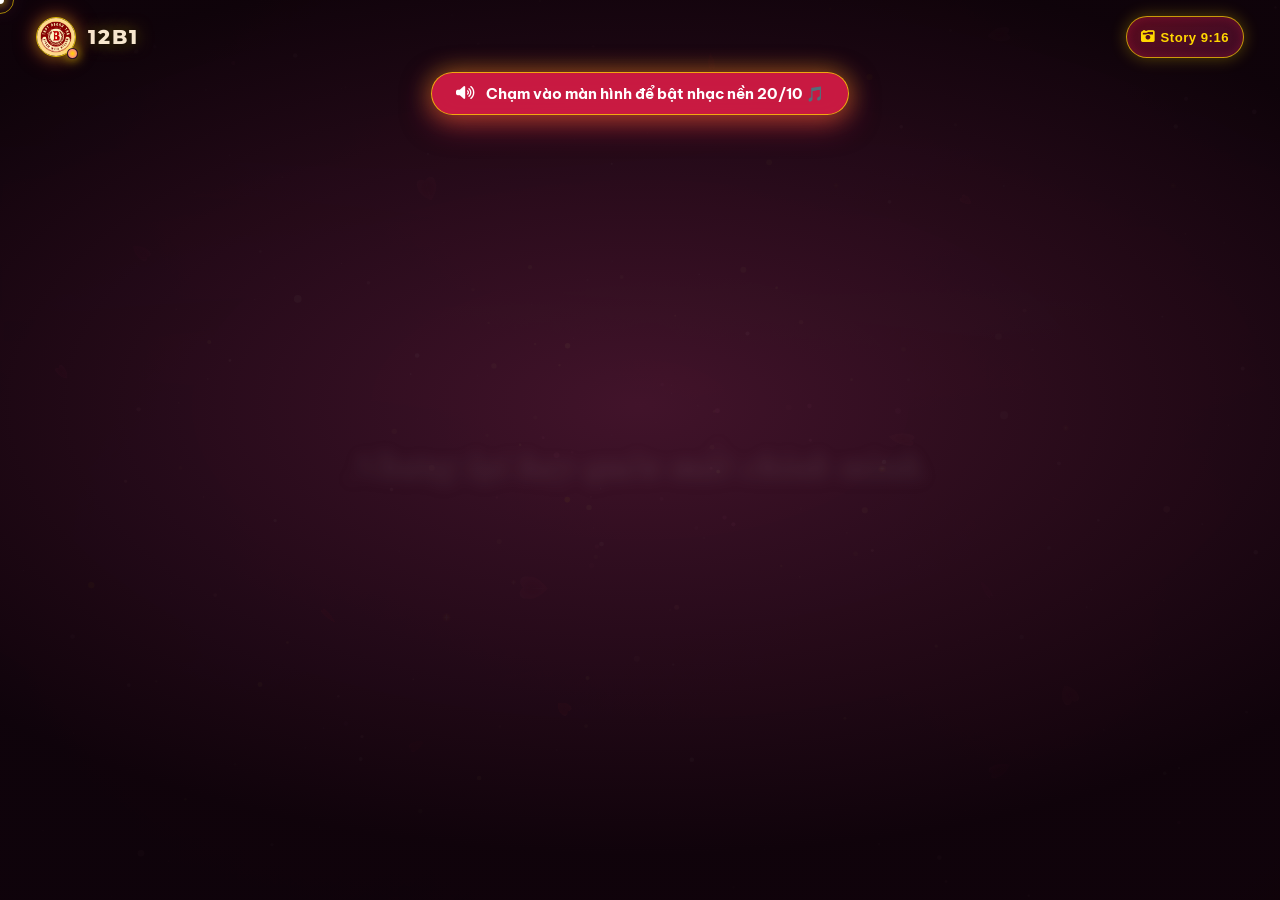
==== commit bb3f7d62: "feat(audio): cach ly am thanh bai hat 20/10 khi chay vong trai tim anh, khong bi de nhac nen" ====
--- a/index.html
+++ b/index.html
@@ -681,8 +681,8 @@
 
   <!-- Module JS (100% Offline Ready) -->
   <script src="images_data.js"></script>
-  <script src="audio_data.js?v=2.4.0"></script>
-  <script src="fx.js?v=2.4.0"></script>
-  <script src="main.js?v=2.4.0"></script>
+  <script src="audio_data.js?v=2.4.1"></script>
+  <script src="fx.js?v=2.4.1"></script>
+  <script src="main.js?v=2.4.1"></script>
 </body>
 </html>
